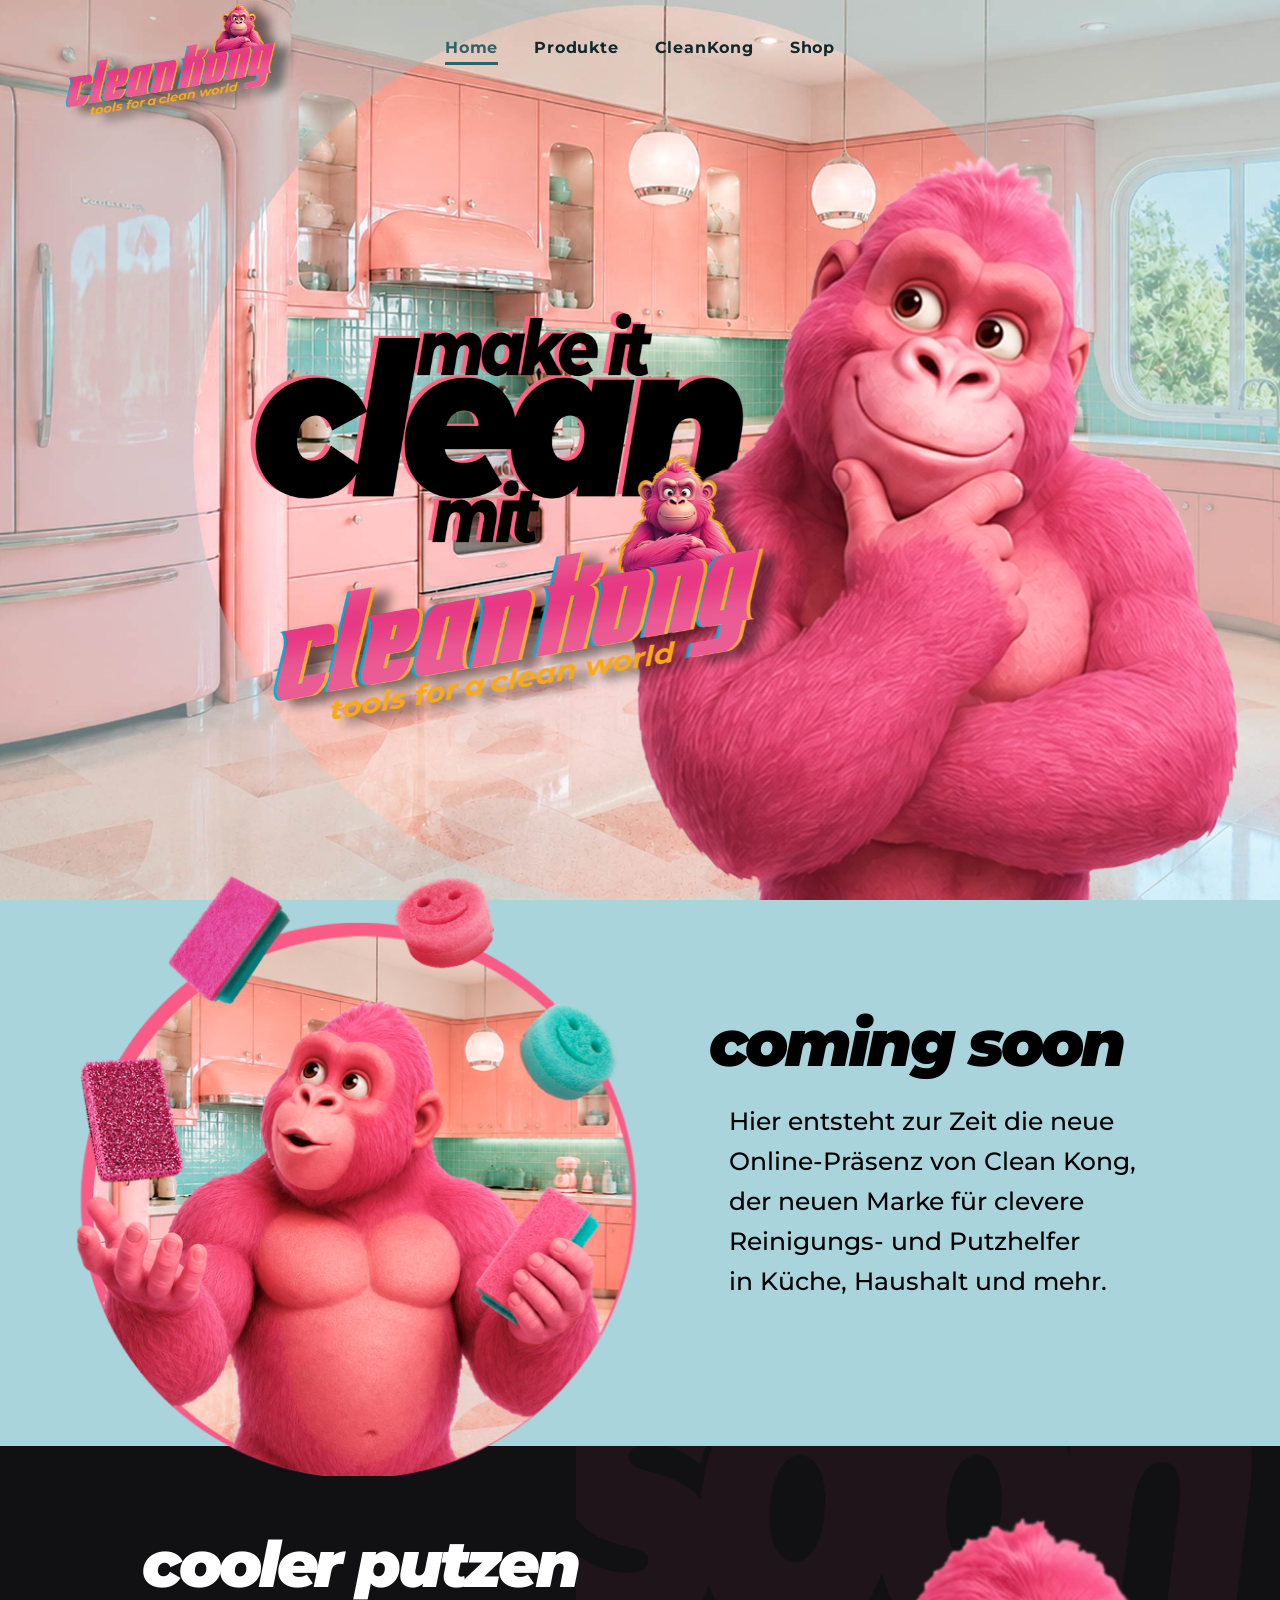
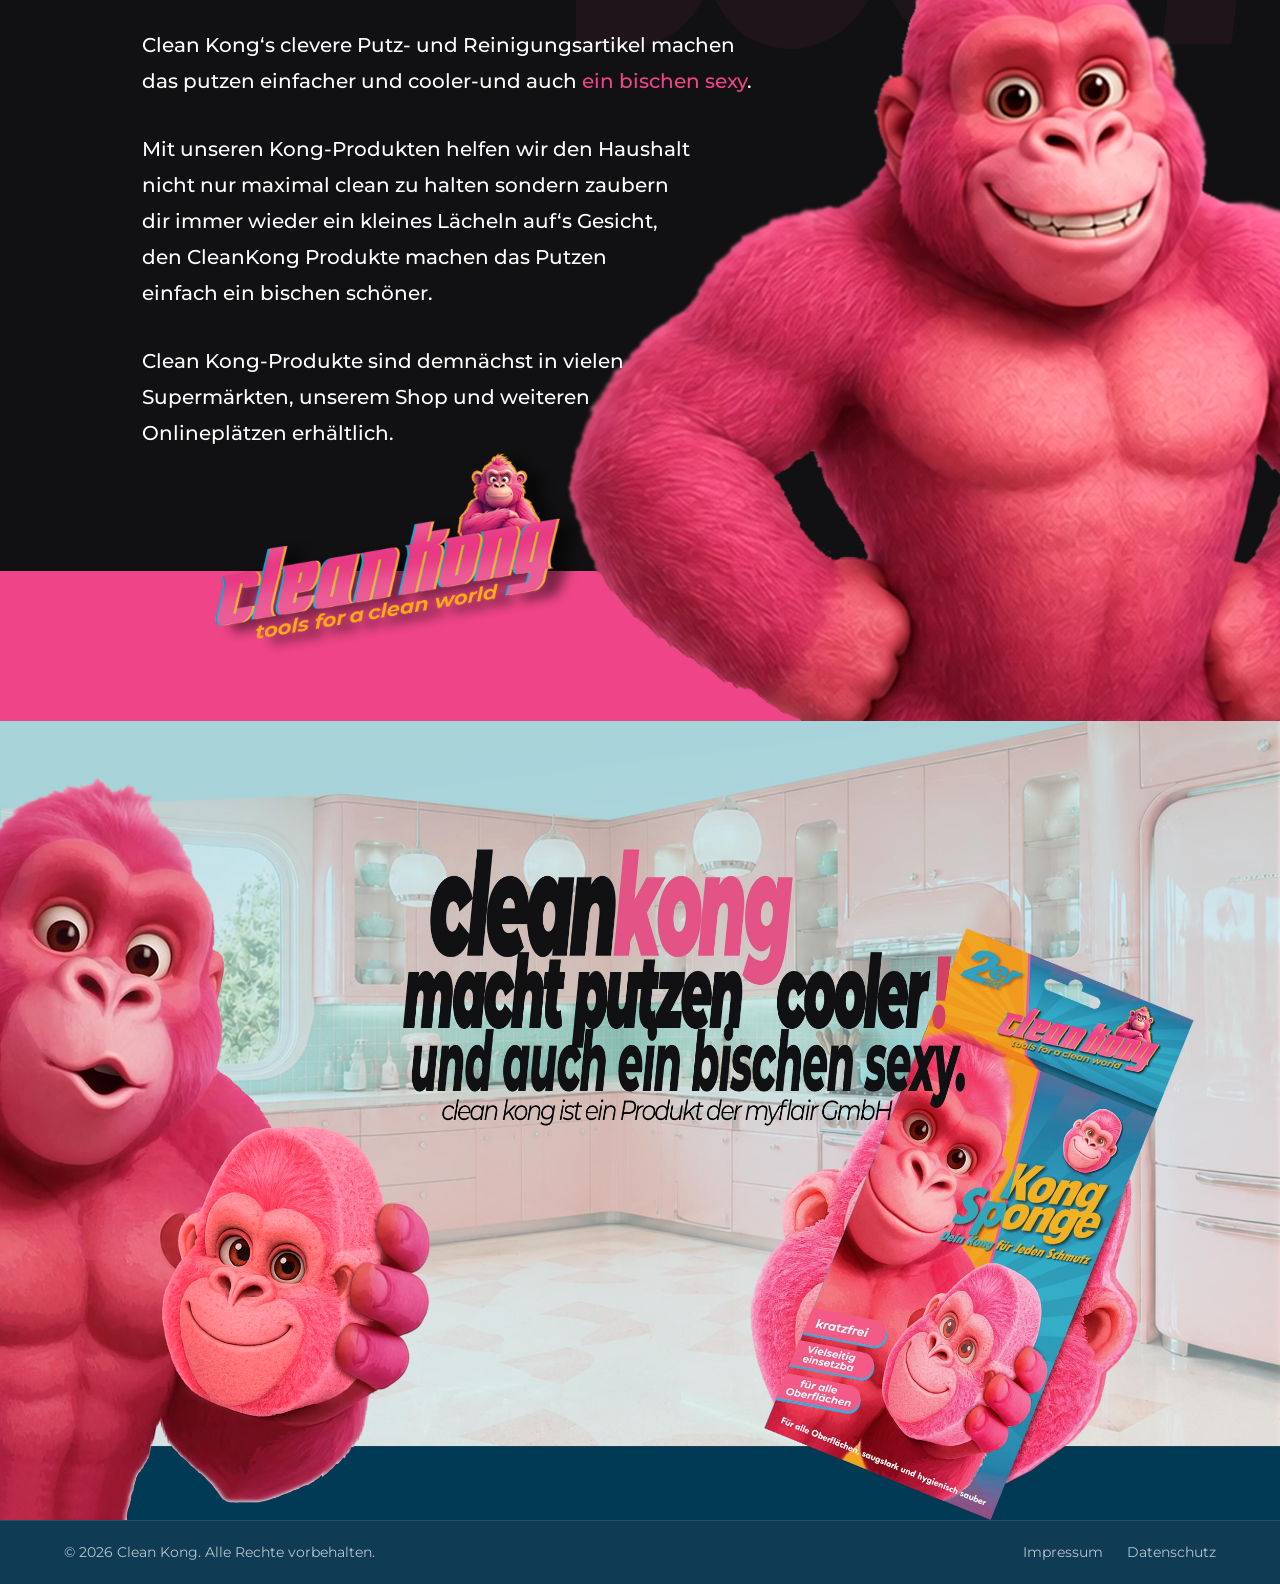
==== index.html @ 44c1ccc5 "feat: replace coming soon image with web-clean-kong-dkd.png and use desktop-only br tags in intro te" ====
<!DOCTYPE html>
<html lang="de">
<head>
  <meta charset="UTF-8">
  <meta name="viewport" content="width=device-width, initial-scale=1.0">
  <title>Clean Kong | Premium Putzbedarf</title>
  
  <!-- SEO Meta Tags -->
  <meta name="description" content="Clean Kong - Die premium Putzbedarfsmarke für dein Zuhause. Entdecke unsere hochwertigen, kraftvollen und nachhaltigen Reinigungsprodukte.">
  <meta name="keywords" content="Clean Kong, Putzbedarf, Reinigung, Putzmittel, Premium Reinigung, Nachhaltig putzen">
  
  <!-- Montserrat Font Import -->
  <link rel="preconnect" href="https://fonts.googleapis.com">
  <link rel="preconnect" href="https://fonts.gstatic.com" crossorigin>
  <link href="https://fonts.googleapis.com/css2?family=Montserrat:ital,wght@0,100..900;1,100..900&display=swap" rel="stylesheet">
  
  <!-- Custom Stylesheet -->
  <link rel="stylesheet" href="style.css">
</head>
<body>
  <!-- Header / Navigation -->
  <header class="main-header" id="main-header">
    <div class="header-container">
      <a href="#home" class="logo-link" id="logo-link" aria-label="Clean Kong Homepage">
        <img src="assets/kong-logo.png" alt="Clean Kong Logo" class="logo-img">
      </a>
      
      <!-- Mobile Navigation Toggle -->
      <button class="mobile-nav-toggle" id="mobile-nav-toggle" aria-controls="primary-navigation" aria-expanded="false" aria-label="Menü öffnen/schließen">
        <span class="hamburger-box">
          <span class="hamburger-inner"></span>
        </span>
      </button>

      <!-- Primary Navigation -->
      <nav class="primary-navigation" id="primary-navigation">
        <ul class="nav-list">
          <li><a href="#home" class="nav-link active" id="nav-home">Home</a></li>
          <li><a href="#produkte" class="nav-link" id="nav-produkte">Produkte</a></li>
          <li><a href="#cleankong" class="nav-link" id="nav-cleankong">CleanKong</a></li>
          <li><a href="#shop" class="nav-link" id="nav-shop">Shop</a></li>
        </ul>
      </nav>
      
      <!-- Spacer for centering on desktop -->
      <div class="header-spacer"></div>
    </div>
  </header>

  <!-- Main Content -->
  <main id="main-content">
    
    <!-- Hero Section -->
    <section id="home" class="hero-section">
      <!-- Foreground Image -->
      <img src="assets/web-clean-kong-oben.png" alt="Clean Kong Character" class="hero-foreground-img">
    </section>

    <!-- Intro / Products Section -->
    <section id="produkte" class="intro-section">
      <div class="container intro-container">
        <div class="intro-image-col">
          <img src="assets/web-clean-kong-dkd.png" alt="Clean Kong Product Preview" class="intro-img">
        </div>
        <div class="intro-text-col">
          <h2 class="intro-heading">coming soon</h2>
          <p class="intro-description">
            Hier entsteht zur Zeit die neue <br class="desktop-only">Online-Präsenz von Clean Kong, <br class="desktop-only">der neuen Marke für clevere <br class="desktop-only">Reinigungs- und Putzhelfer <br class="desktop-only">in Küche, Haushalt und mehr.
          </p>
        </div>
      </div>
    </section>

    <!-- Brand Wrapper Section -->
    <section id="cleankong" class="brand-wrapper">
      <div class="brand-info-block">
        <div class="container brand-container">
          <div class="brand-text-content">
            <h2 class="brand-heading">cooler putzen</h2>
            <p class="brand-description">
              Clean Kong‘s clevere Putz- und Reinigungsartikel machen <br class="desktop-only">das putzen einfacher und cooler-und auch <br class="mobile-only"><span class="highlight-pink">ein bischen sexy</span>.
            </p>
            <p class="brand-description">
              Mit unseren Kong-Produkten helfen wir den Haushalt <br class="desktop-only">nicht nur maximal clean zu halten sondern zaubern <br class="desktop-only">dir immer wieder ein kleines Lächeln auf‘s Gesicht, <br class="desktop-only">den CleanKong Produkte machen das Putzen <br class="desktop-only">einfach ein bischen schöner.
            </p>
            <p class="brand-description">
              Clean Kong-Produkte sind demnächst in vielen <br class="desktop-only">Supermärkten, unserem Shop und weiteren <br class="desktop-only">Onlineplätzen erhältlich.
            </p>
          </div>
        </div>
      </div>
      <div class="brand-stripe"></div>
    </section>

    <!-- Bottom Banner Section -->
    <section class="bottom-banner-section">
      <img src="assets/Bg-Unten.jpg" alt="Clean Kong Bottom Banner" class="banner-img">
    </section>

  </main>

  <!-- Footer -->
  <footer class="main-footer">
    <div class="container footer-container">
      <p class="copyright">&copy; 2026 Clean Kong. Alle Rechte vorbehalten.</p>
      <div class="footer-links">
        <a href="#impressum">Impressum</a>
        <a href="#datenschutz">Datenschutz</a>
      </div>
    </div>
  </footer>

  <!-- Custom Script -->
  <script src="main.js"></script>
</body>
</html>
---- style.css ----
/* ==========================================================================
   Clean Kong - Premium Design System & Stylesheet
   ========================================================================== */

/* Design Tokens & Variables */
:root {
  /* Colors */
  --bg-primary: #a9d4db;
  --text-primary: #12282c;
  --text-secondary: #3b575d;
  --white: #ffffff;
  --white-rgb: 255, 255, 255;
  --accent: #2e626a;            /* Clean ocean teal for dark elements/buttons */
  --accent-hover: #1e454b;
  --coral: #e07a5f;             /* Premium coral orange contrast CTA */
  --coral-hover: #cb654b;
  
  /* Glassmorphism styling */
  --glass-bg: rgba(255, 255, 255, 0.45);
  --glass-bg-hover: rgba(255, 255, 255, 0.6);
  --glass-border: rgba(255, 255, 255, 0.5);
  --glass-shadow: rgba(18, 40, 44, 0.06);
  --glass-shadow-hover: rgba(18, 40, 44, 0.12);
  
  /* Typography */
  --font-sans: 'Montserrat', -apple-system, BlinkMacSystemFont, 'Segoe UI', Roboto, sans-serif;
  
  /* Transitions */
  --transition-fast: 0.2s cubic-bezier(0.4, 0, 0.2, 1);
  --transition-normal: 0.4s cubic-bezier(0.25, 0.8, 0.25, 1);
  --transition-slow: 0.8s cubic-bezier(0.16, 1, 0.3, 1);
  
  /* Layout */
  --header-height: 96px;
  --header-height-scrolled: 72px;
}

/* Modern CSS Reset */
*, *::before, *::after {
  box-sizing: border-box;
  margin: 0;
  padding: 0;
}

html {
  scroll-behavior: smooth;
  scroll-padding-top: calc(var(--header-height-scrolled) + 20px);
}

body {
  font-family: var(--font-sans);
  background-color: var(--bg-primary);
  color: var(--text-primary);
  line-height: 1.6;
  overflow-x: hidden;
  -webkit-font-smoothing: antialiased;
}

/* Custom premium scrollbar */
::-webkit-scrollbar {
  width: 10px;
}
::-webkit-scrollbar-track {
  background: rgba(255, 255, 255, 0.2);
}
::-webkit-scrollbar-thumb {
  background: rgba(46, 98, 106, 0.4);
  border-radius: 10px;
  border: 2px solid var(--bg-primary);
}
::-webkit-scrollbar-thumb:hover {
  background: rgba(46, 98, 106, 0.6);
}

/* Containers */
.container {
  width: 100%;
  max-width: 1200px;
  margin: 0 auto;
  padding: 0 24px;
}

/* Helper classes for layout responsiveness */
.mobile-only {
  display: none !important;
}
.desktop-only {
  display: block;
}

/* Typography elements */
h1, h2, h3, h4 {
  font-weight: 700;
  line-height: 1.2;
}

/* Header & Glassmorphic Navigation */
.main-header {
  position: fixed;
  top: 0;
  left: 0;
  width: 100%;
  z-index: 1000;
  height: var(--header-height);
  display: flex;
  align-items: center;
  background-color: transparent;
  backdrop-filter: none;
  -webkit-backdrop-filter: none;
  border-bottom: 1px solid transparent;
  box-shadow: none;
  transition: height var(--transition-normal), background-color var(--transition-normal), backdrop-filter var(--transition-normal), border-bottom var(--transition-normal), box-shadow var(--transition-normal);
}

.main-header.scrolled {
  height: var(--header-height-scrolled);
  background-color: rgba(255, 255, 255, 0.35);
  backdrop-filter: blur(15px);
  -webkit-backdrop-filter: blur(15px);
  border-bottom: 1px solid var(--glass-border);
  box-shadow: 0 8px 32px var(--glass-shadow);
}

.header-container {
  display: flex;
  align-items: center;
  justify-content: space-between;
  width: 100%;
  max-width: 1200px;
  margin: 0 auto;
  padding: 0 24px;
}

.header-spacer {
  display: none;
}

/* Logo styling */
.logo-link {
  display: flex;
  align-items: center;
  text-decoration: none;
}

.logo-img {
  height: 130px; /* Large grand logo */
  width: auto;
  object-fit: contain;
  transform: translateY(18px); /* Hangs down past the transparent header boundary */
  transition: height var(--transition-normal), transform var(--transition-normal);
}

.main-header.scrolled .logo-img {
  height: 44px; /* Shrunk height */
  transform: translateY(0); /* Return to centered position */
}

/* Navigation List */
.primary-navigation {
  display: flex;
  align-items: center;
}

.nav-list {
  display: flex;
  list-style: none;
  gap: 36px;
}

.nav-link {
  font-size: 1rem;
  font-weight: 700; /* Montserrat Bold as requested */
  color: var(--text-primary);
  text-decoration: none;
  text-transform: capitalize;
  position: relative;
  padding: 8px 0;
  letter-spacing: 0.05em;
  transition: color var(--transition-fast);
}

.nav-link:hover {
  color: var(--accent);
}

/* Premium micro-animation: Hover underline expanding from center */
.nav-link::after {
  content: '';
  position: absolute;
  bottom: 0;
  left: 50%;
  width: 0;
  height: 3px;
  background-color: var(--accent);
  transition: width var(--transition-normal), left var(--transition-normal);
}

.nav-link:hover::after,
.nav-link.active::after {
  width: 100%;
  left: 0;
}

.nav-link.active {
  color: var(--accent);
}

/* Buttons styling */
.btn {
  display: inline-flex;
  align-items: center;
  justify-content: center;
  padding: 14px 28px;
  border-radius: 50px;
  font-family: var(--font-sans);
  font-weight: 700;
  text-decoration: none;
  cursor: pointer;
  transition: all var(--transition-fast);
  font-size: 0.95rem;
  letter-spacing: 0.02em;
}

.btn-primary {
  background-color: var(--coral);
  color: var(--white);
  border: none;
  box-shadow: 0 4px 14px rgba(224, 122, 95, 0.3);
}

.btn-primary:hover {
  background-color: var(--coral-hover);
  transform: translateY(-2px);
  box-shadow: 0 6px 20px rgba(224, 122, 95, 0.4);
}

.btn-primary:active {
  transform: translateY(0);
}

.btn-outline {
  background-color: transparent;
  color: var(--text-primary);
  border: 2px solid var(--text-primary);
}

.btn-outline:hover {
  background-color: var(--text-primary);
  color: var(--bg-primary);
  transform: translateY(-2px);
}

.btn-outline:active {
  transform: translateY(0);
}

/* Hero Section */
.hero-section {
  position: relative;
  width: 100%;
  height: 100vh;
  padding-top: var(--header-height);
  background: url('assets/HEro-BG.jpg') no-repeat center center / cover;
  overflow: hidden;
  display: flex;
  align-items: flex-start;
  justify-content: center;
}

.hero-container {
  position: relative;
  z-index: 10;
  text-align: center;
  margin-top: 48px;
}

.hero-content {
  max-width: 680px;
  margin: 0 auto;
  background: rgba(255, 255, 255, 0.25);
  backdrop-filter: blur(15px);
  -webkit-backdrop-filter: blur(15px);
  border: 1px solid rgba(255, 255, 255, 0.35);
  border-radius: 24px;
  padding: 36px 40px;
  box-shadow: 0 15px 35px rgba(18, 40, 44, 0.04);
  animation: fadeInUpContent 1s cubic-bezier(0.16, 1, 0.3, 1);
}

.hero-title {
  font-size: 3.5rem;
  letter-spacing: -0.02em;
  color: var(--text-primary);
  margin-bottom: 16px;
  text-shadow: 0 4px 10px rgba(18, 40, 44, 0.03);
}

.hero-subtitle {
  font-size: 1.25rem;
  font-weight: 500;
  color: var(--text-secondary);
  margin-bottom: 32px;
  letter-spacing: -0.01em;
}

.hero-actions {
  display: flex;
  justify-content: center;
  gap: 16px;
}

.hero-foreground-img {
  position: absolute;
  bottom: 0;
  left: 59%;
  transform: translateX(-50%);
  height: auto;
  max-height: 83vh;
  width: auto;
  max-width: 100%;
  object-fit: contain;
  object-position: bottom;
  z-index: 3;
  pointer-events: none;
  display: block;
  animation: fadeInUpCharacter 1.2s cubic-bezier(0.16, 1, 0.3, 1) forwards, floatHeroCharacter 7s infinite ease-in-out 1.2s;
}

@keyframes fadeInUpContent {
  from {
    opacity: 0;
    transform: translateY(20px);
  }
  to {
    opacity: 1;
    transform: translateY(0);
  }
}

@keyframes fadeInUpCharacter {
  from {
    opacity: 0;
    transform: translate(-50%, 30px);
  }
  to {
    opacity: 1;
    transform: translate(-50%, 0);
  }
}

@keyframes floatProductIntro {
  0% {
    transform: translateY(0) rotate(0deg);
  }
  50% {
    transform: translateY(-24px) rotate(2deg);
  }
  100% {
    transform: translateY(0) rotate(0deg);
  }
}

@keyframes floatBrandBg {
  0% {
    transform: translateX(0);
  }
  50% {
    transform: translateX(25px);
  }
  100% {
    transform: translateX(0);
  }
}

@keyframes floatHeroCharacter {
  0% {
    transform: translate(-50%, 0) translateX(0);
  }
  50% {
    transform: translate(-50%, 0) translateX(15px);
  }
  100% {
    transform: translate(-50%, 0) translateX(0);
  }
}

/* Sections General Styling */
.content-section {
  padding: 100px 0;
  position: relative;
  background-color: rgba(255, 255, 255, 0.2);
  border-top: 1px solid rgba(255, 255, 255, 0.3);
}

.section-title {
  font-size: 2.5rem;
  text-align: center;
  margin-bottom: 60px;
  color: var(--text-primary);
}

/* Intro Section (Coming Soon) */
.intro-section {
  padding: 0 0 40px 0;
  background-color: var(--bg-primary);
  color: #000000;
  position: relative;
  z-index: 10;
}

.intro-section .container {
  max-width: 1400px; /* Wider content width for this section */
}

.intro-container {
  display: grid;
  grid-template-columns: 1.1fr 0.9fr;
  gap: 60px;
  align-items: center;
}

.intro-image-col {
  display: flex;
  justify-content: center;
}

.intro-img {
  max-width: 100%;
  max-height: 600px; /* Allow image to grow larger */
  height: auto;
  margin-top: -24px; /* overlap into hero section */
  margin-bottom: -70px; /* overlap into brand section below */
  position: relative;
  z-index: 12;
  animation: floatProductIntro 7s infinite ease-in-out;
}

.intro-text-col {
  display: flex;
  flex-direction: column;
  align-items: flex-start;
  position: relative;
  z-index: 15 !important;
}

.intro-heading {
  font-size: 4rem;
  font-weight: 900;
  font-style: italic;
  color: #000000;
  letter-spacing: -0.05em;
  margin-bottom: 20px;
  margin-left: -20px; /* Offset slightly left of the description copy */
}

.intro-description {
  font-weight: 500; /* Montserrat Medium */
  font-size: 25px;
  line-height: 1.6;
  color: #000000;
}

/* Brand Section & Wrapper */
.brand-wrapper {
  position: relative;
  width: 100%;
  overflow: hidden;
}

.brand-wrapper::before {
  content: "";
  position: absolute;
  top: 0;
  right: 0;
  width: 55vw;
  height: 100%;
  background: url('assets/Soon.png') no-repeat right top / contain;
  pointer-events: none;
  z-index: 2;
}

.brand-wrapper::after {
  content: "";
  position: absolute;
  bottom: 0;
  right: -20px;
  width: calc(100% + 20px);
  height: 92%;
  background: url('assets/web-clean-kong-section-bg.png') no-repeat right bottom / contain;
  pointer-events: none;
  z-index: 2;
  animation: floatBrandBg 8s infinite ease-in-out;
}

.brand-info-block {
  padding: 80px 0 120px 0;
  background-color: #111113;
  color: #ffffff;
  position: relative;
  z-index: auto;
}

.brand-container {
  display: flex;
  justify-content: flex-start;
  padding-left: 8%;
  position: relative;
  z-index: 3 !important;
}

.brand-text-content {
  max-width: 900px;
  text-align: left;
}

.brand-heading {
  font-size: 4rem;
  font-weight: 900;
  font-style: italic;
  color: #ffffff;
  letter-spacing: -0.05em;
  margin-bottom: 24px;
}

.highlight-pink {
  color: #ef4488;
}

.brand-description {
  font-weight: 500; /* Montserrat Medium */
  font-size: 20px;
  line-height: 1.8;
  color: #ffffff;
  margin-bottom: 32px;
}

.brand-description:last-child {
  margin-bottom: 0;
}

.brand-stripe {
  width: 100%;
  height: 150px;
  background-color: #ef4488;
  position: relative;
  z-index: 1;
}

/* Bottom Banner Section */
.bottom-banner-section {
  position: relative;
  width: 100%;
  height: auto;
  overflow: hidden;
  display: block;
}

.bottom-banner-section::after {
  content: "";
  position: absolute;
  bottom: 0;
  left: 0;
  width: 100%;
  height: 93%;
  background: url('assets/fixed.png') no-repeat left bottom / contain;
  pointer-events: none;
  z-index: 2;
}

.banner-img {
  width: 100%;
  height: auto;
  display: block;
}

/* Shop Section & Glass Card */
.shop-section {
  background-color: transparent;
}

.shop-container {
  display: flex;
  justify-content: center;
}

.glass-card {
  background-color: var(--glass-bg);
  border: 1px solid var(--glass-border);
  border-radius: 32px;
  padding: 60px 40px;
  text-align: center;
  box-shadow: 0 20px 50px var(--glass-shadow);
  max-width: 700px;
  width: 100%;
}

.glass-card p {
  font-size: 1.1rem;
  margin-bottom: 30px;
  color: var(--text-secondary);
}

/* Footer Section */
.main-footer {
  background-color: #0f3b55;
  padding: 20px 0;
  color: rgba(255, 255, 255, 0.7);
  border-top: 1px solid rgba(255, 255, 255, 0.1);
}

.footer-container {
  display: flex;
  justify-content: space-between;
  align-items: center;
  flex-direction: row;
  width: 100%;
}

.footer-links {
  display: flex;
  gap: 24px;
}

.footer-links a {
  color: rgba(255, 255, 255, 0.7);
  text-decoration: none;
  font-size: 0.9rem;
  transition: color var(--transition-fast);
}

.footer-links a:hover {
  color: #ffffff;
}

.copyright {
  font-size: 0.9rem;
  color: rgba(255, 255, 255, 0.7);
}

/* Hamburger Icon Animation */
.mobile-nav-toggle {
  display: none;
  background: transparent;
  border: none;
  cursor: pointer;
  padding: 10px;
  z-index: 1100;
}

.hamburger-box {
  width: 24px;
  height: 18px;
  display: inline-block;
  position: relative;
}

.hamburger-inner,
.hamburger-inner::before,
.hamburger-inner::after {
  width: 24px;
  height: 3px;
  background-color: var(--text-primary);
  border-radius: 3px;
  position: absolute;
  transition-property: transform;
  transition-duration: var(--transition-fast);
  transition-timing-function: ease;
}

.hamburger-inner {
  display: block;
  top: 50%;
  margin-top: -1.5px;
}

.hamburger-inner::before,
.hamburger-inner::after {
  content: "";
  display: block;
}

.hamburger-inner::before {
  top: -8px;
}

.hamburger-inner::after {
  bottom: -8px;
}

/* Mobile Hamburger Menu Active States */
.mobile-nav-toggle[aria-expanded="true"] .hamburger-inner {
  transform: rotate(45deg);
}

.mobile-nav-toggle[aria-expanded="true"] .hamburger-inner::before {
  top: 0;
  opacity: 0;
}

.mobile-nav-toggle[aria-expanded="true"] .hamburger-inner::after {
  bottom: 0;
  transform: rotate(-90deg);
}

/* Responsive Media Queries */
@media (max-width: 768px) {
  .logo-img {
    height: 60px; /* smaller default for mobile */
    transform: translateY(6px); /* adjusted hanging offset */
  }

  .main-header.scrolled .logo-img {
    height: 40px; /* smaller scrolled size for mobile */
    transform: translateY(0);
  }

  .hero-foreground-img {
    width: 110vw;
    max-width: none;
    height: auto;
    left: 75%;
  }

  .mobile-only {
    display: block !important;
  }

  .desktop-only {
    display: none !important;
  }

  .hero-section {
    height: 70vh;
    padding-top: var(--header-height);
  }
  
  .hero-container {
    margin-top: 24px;
  }
  
  .hero-content {
    max-width: 90%;
    padding: 24px 20px;
    border-radius: 20px;
    background: rgba(255, 255, 255, 0.55);
    backdrop-filter: blur(12px);
    -webkit-backdrop-filter: blur(12px);
    border: 1px solid rgba(255, 255, 255, 0.6);
  }

  .hero-title {
    font-size: 2.2rem;
    margin-bottom: 12px;
  }
  
  .hero-subtitle {
    font-size: 1.05rem;
    margin-bottom: 20px;
  }
  
  .hero-actions {
    flex-direction: column;
    gap: 10px;
  }
  
  .btn {
    width: 100%;
    padding: 12px 20px;
  }
  
  /* Hamburger Menu Show */
  .mobile-nav-toggle {
    display: block;
  }
  
  .primary-navigation {
    position: fixed;
    top: 0;
    right: -100%;
    width: 80%;
    max-width: 320px;
    height: 100vh;
    background-color: rgba(255, 255, 255, 0.9);
    backdrop-filter: blur(25px);
    -webkit-backdrop-filter: blur(25px);
    box-shadow: -10px 0 30px rgba(0, 0, 0, 0.05);
    z-index: 1050;
    transition: right var(--transition-normal);
    align-items: flex-start;
    padding: 120px 40px 40px;
  }
  
  .primary-navigation.open {
    right: 0;
  }
  
  .nav-list {
    flex-direction: column;
    width: 100%;
    gap: 28px;
  }
  
  .nav-link {
    font-size: 1.2rem;
    display: block;
    width: 100%;
  }

  /* Intro Section Mobile */
  .intro-section {
    padding: 60px 0;
  }

  .intro-container {
    grid-template-columns: 1fr;
    gap: 60px;
    text-align: center;
  }
  
  .intro-text-col {
    align-items: center;
  }

  .intro-heading {
    font-size: 2rem;
    font-weight: 900;
    font-style: italic;
    letter-spacing: -0.04em;
    margin-bottom: 16px;
    margin-left: 0; /* Keep centered on mobile */
  }
  
  .intro-description {
    font-size: 20px;
    line-height: 1.5;
  }
  
  .intro-img {
    max-height: 350px;
    margin-top: 0; /* Remove top overlap on mobile */
    margin-bottom: 0; /* Reset bottom overlap on mobile */
  }

  .brand-heading {
    font-size: 2.2rem;
    font-weight: 900;
    font-style: italic;
    letter-spacing: -0.04em;
    margin-bottom: 16px;
  }

  .brand-description {
    font-size: 16px;
    line-height: 1.6;
  }

  .footer-container {
    flex-direction: column;
    text-align: center;
    gap: 12px;
  }

  .brand-info-block {
    padding: 60px 24px 160px 24px;
  }

  .brand-container {
    justify-content: center;
    padding-left: 0;
  }

  .brand-text-content {
    text-align: center;
  }

  .brand-wrapper::before {
    display: none;
  }
}

/* Desktop Centering Grid layout */
@media (min-width: 769px) {
  .header-container {
    display: grid;
    grid-template-columns: 200px 1fr 200px;
    align-items: center;
  }
  .logo-link {
    grid-column: 1;
    justify-self: start;
  }
  .primary-navigation {
    grid-column: 2;
    justify-self: center;
  }
  .header-spacer {
    display: block;
    grid-column: 3;
    width: 100%;
  }
}
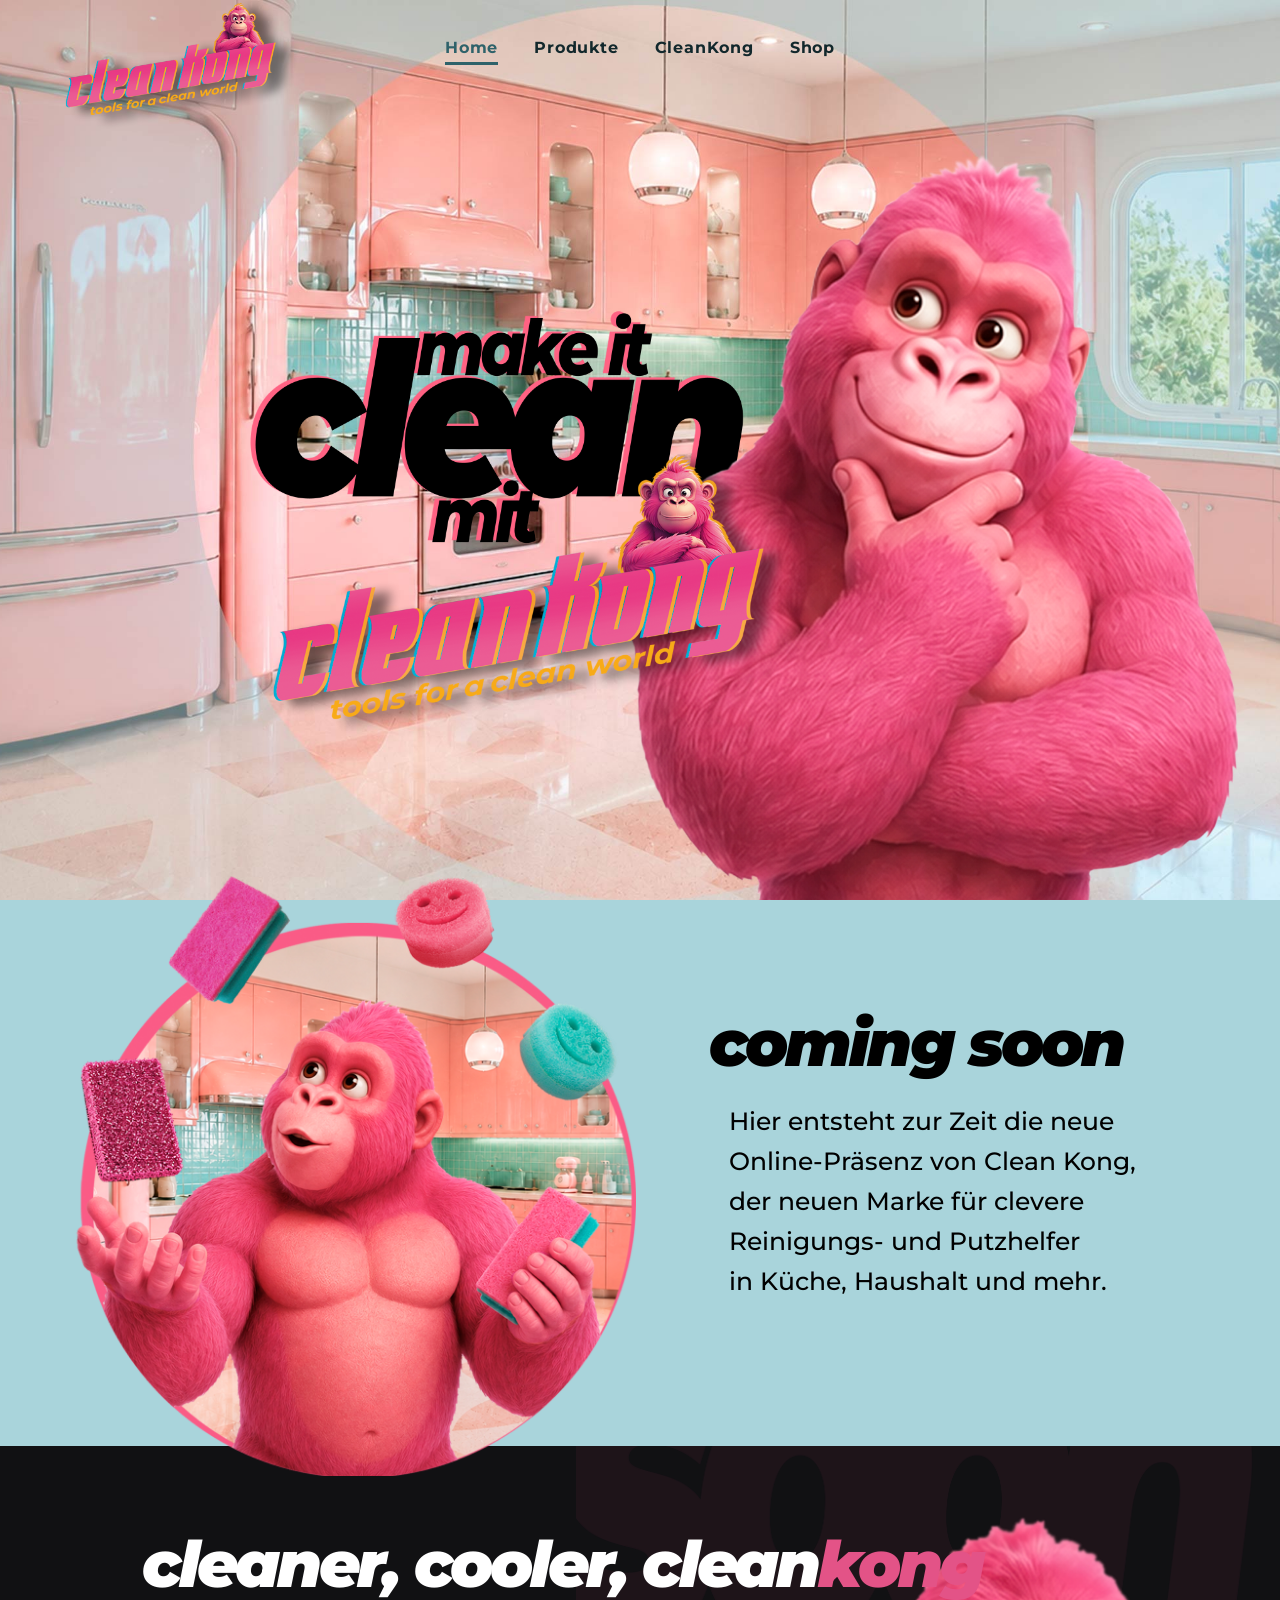
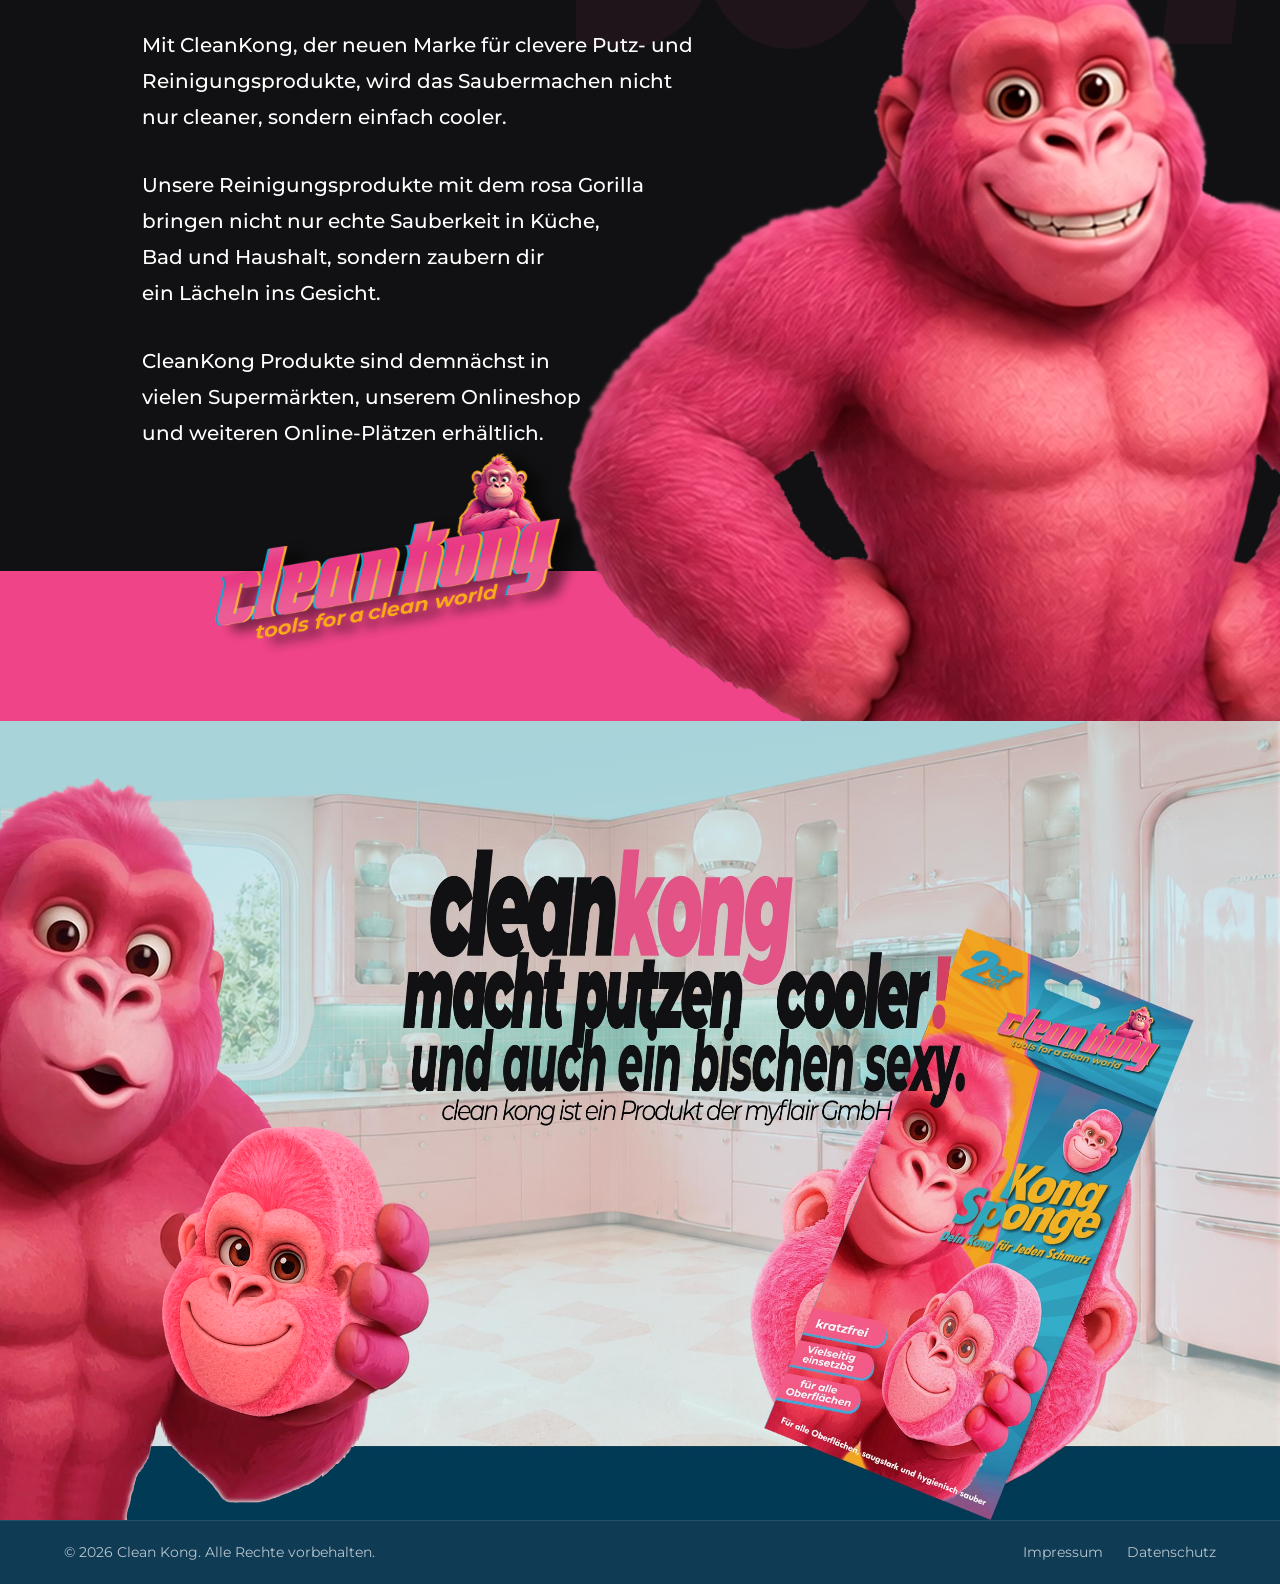
==== commit d78e7294: "Update mobile hero and banner images, update brand text and styling" ====
--- a/index.html
+++ b/index.html
@@ -52,8 +52,10 @@
     
     <!-- Hero Section -->
     <section id="home" class="hero-section">
-      <!-- Foreground Image -->
-      <img src="assets/web-clean-kong-oben.png" alt="Clean Kong Character" class="hero-foreground-img">
+      <!-- Foreground Image Desktop -->
+      <img src="assets/web-clean-kong-oben.png" alt="Clean Kong Character" class="hero-foreground-img desktop-only">
+      <!-- Mobile Hero Image (Text included in visual) -->
+      <img src="assets/web-clean-kong-mobil-start.jpg" alt="Clean Kong Start" class="hero-mobile-img mobile-only">
     </section>
 
     <!-- Intro / Products Section -->
@@ -76,15 +78,15 @@
       <div class="brand-info-block">
         <div class="container brand-container">
           <div class="brand-text-content">
-            <h2 class="brand-heading">cooler putzen</h2>
+            <h2 class="brand-heading">cleaner, cooler, clean<span class="highlight-pink">kong</span></h2>
             <p class="brand-description">
-              Clean Kong‘s clevere Putz- und Reinigungsartikel machen <br class="desktop-only">das putzen einfacher und cooler-und auch <br class="mobile-only"><span class="highlight-pink">ein bischen sexy</span>.
+              Mit CleanKong, der neuen Marke für clevere Putz- und <br class="desktop-only">Reinigungsprodukte, wird das Saubermachen nicht <br class="desktop-only">nur cleaner, sondern einfach cooler.
             </p>
             <p class="brand-description">
-              Mit unseren Kong-Produkten helfen wir den Haushalt <br class="desktop-only">nicht nur maximal clean zu halten sondern zaubern <br class="desktop-only">dir immer wieder ein kleines Lächeln auf‘s Gesicht, <br class="desktop-only">den CleanKong Produkte machen das Putzen <br class="desktop-only">einfach ein bischen schöner.
+              Unsere Reinigungsprodukte mit dem rosa Gorilla <br class="desktop-only">bringen nicht nur echte Sauberkeit in Küche, <br class="desktop-only">Bad und Haushalt, sondern zaubern dir <br class="desktop-only">ein Lächeln ins Gesicht.
             </p>
             <p class="brand-description">
-              Clean Kong-Produkte sind demnächst in vielen <br class="desktop-only">Supermärkten, unserem Shop und weiteren <br class="desktop-only">Onlineplätzen erhältlich.
+              CleanKong Produkte sind demnächst in <br class="desktop-only">vielen Supermärkten, unserem Onlineshop <br class="desktop-only">und weiteren Online-Plätzen erhältlich.
             </p>
           </div>
         </div>
@@ -94,7 +96,8 @@
 
     <!-- Bottom Banner Section -->
     <section class="bottom-banner-section">
-      <img src="assets/Bg-Unten.jpg" alt="Clean Kong Bottom Banner" class="banner-img">
+      <img src="assets/Bg-Unten.jpg" alt="Clean Kong Bottom Banner" class="banner-img desktop-only">
+      <img src="assets/web-clean-kong-mobil-ende.jpg" alt="Clean Kong Abschluss" class="banner-mobile-img mobile-only">
     </section>
 
   </main>
--- a/style.css
+++ b/style.css
@@ -523,7 +523,7 @@
 }
 
 .highlight-pink {
-  color: #ef4488;
+  color: #e35387;
 }
 
 .brand-description {
@@ -567,7 +567,8 @@
   z-index: 2;
 }
 
-.banner-img {
+.banner-img,
+.banner-mobile-img {
   width: 100%;
   height: auto;
   display: block;
@@ -714,13 +715,6 @@
     transform: translateY(0);
   }
 
-  .hero-foreground-img {
-    width: 110vw;
-    max-width: none;
-    height: auto;
-    left: 75%;
-  }
-
   .mobile-only {
     display: block !important;
   }
@@ -730,8 +724,18 @@
   }
 
   .hero-section {
-    height: 70vh;
-    padding-top: var(--header-height);
+    height: auto;
+    min-height: auto;
+    padding-top: 0;
+    background: none;
+    display: block;
+    overflow: hidden;
+  }
+
+  .hero-mobile-img {
+    width: 100%;
+    height: auto;
+    display: block !important;
   }
   
   .hero-container {
@@ -861,7 +865,7 @@
   }
 
   .brand-info-block {
-    padding: 60px 24px 160px 24px;
+    padding: 60px 24px 60px 24px;
   }
 
   .brand-container {
@@ -873,8 +877,19 @@
     text-align: center;
   }
 
-  .brand-wrapper::before {
-    display: none;
+  .brand-wrapper::before,
+  .brand-wrapper::after {
+    display: none !important;
+  }
+
+  .bottom-banner-section::after {
+    display: none !important;
+  }
+
+  .banner-mobile-img {
+    width: 100%;
+    height: auto;
+    display: block !important;
   }
 }
 
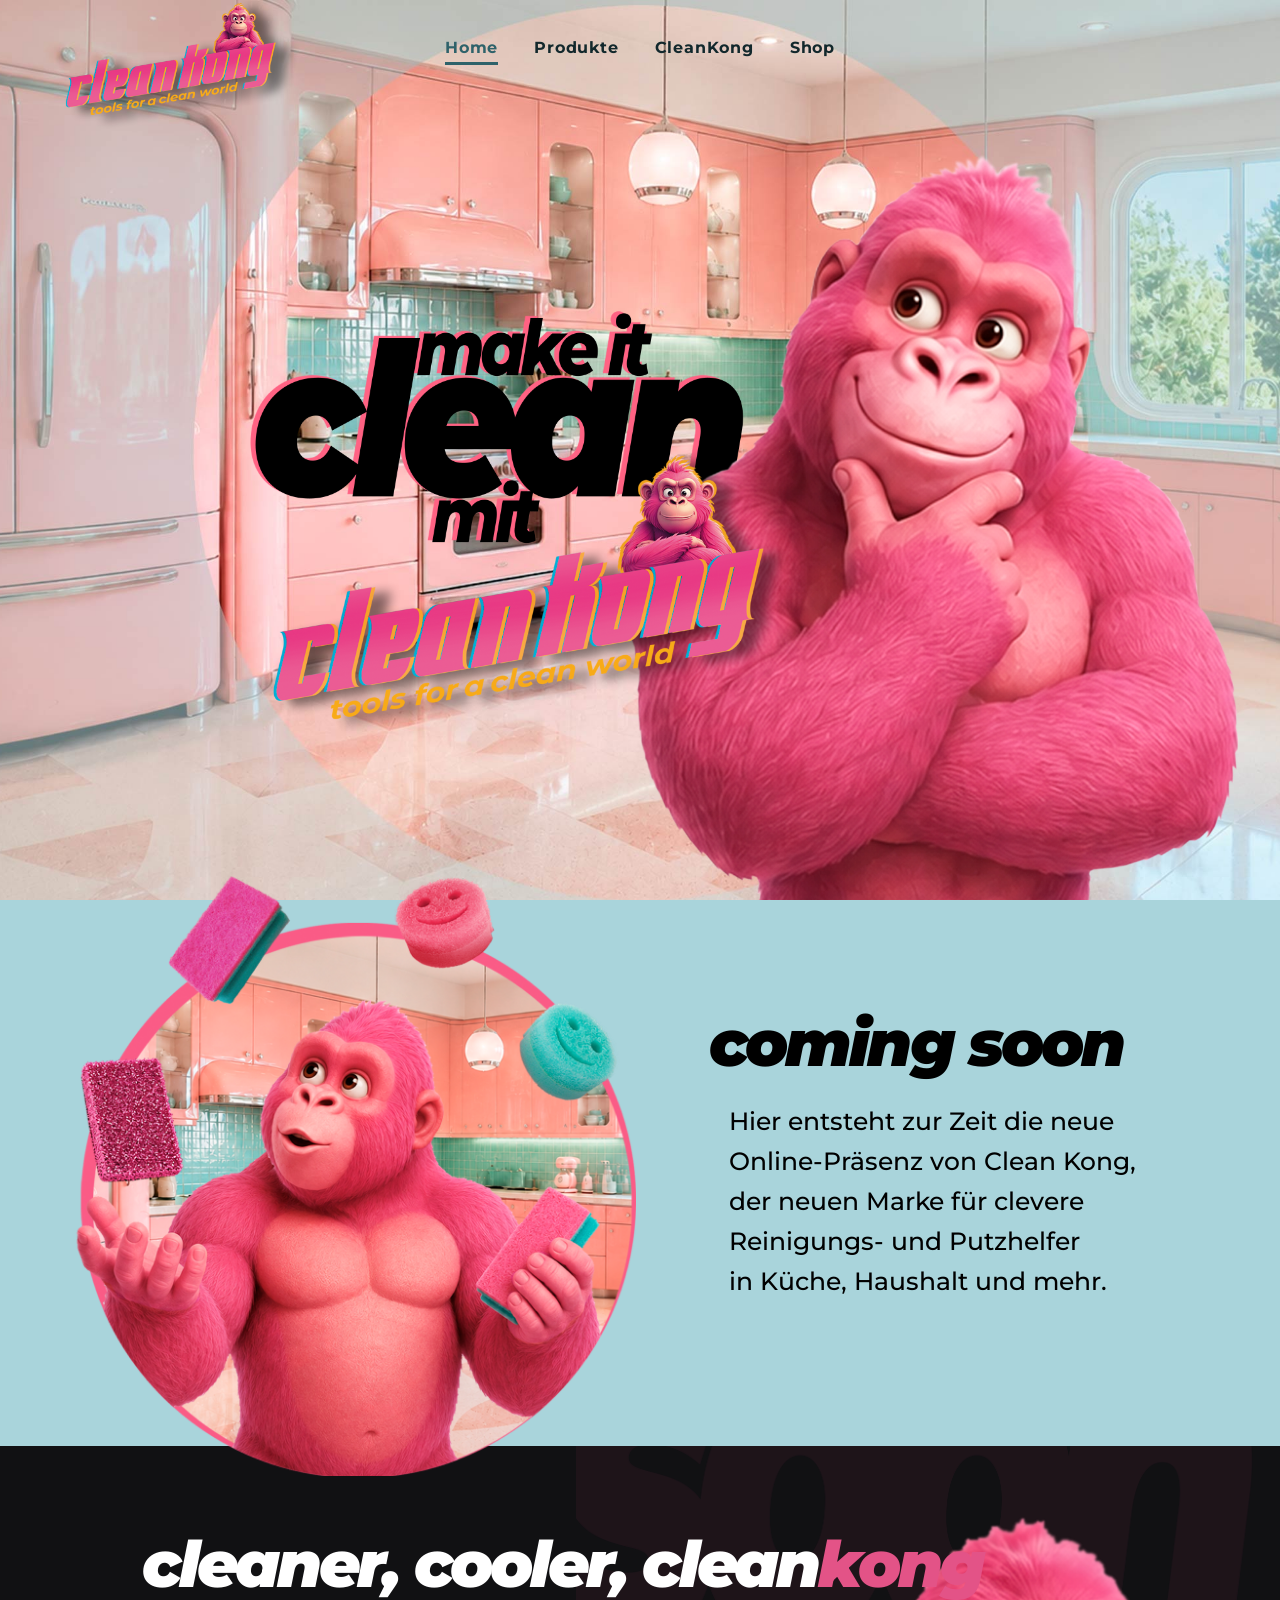
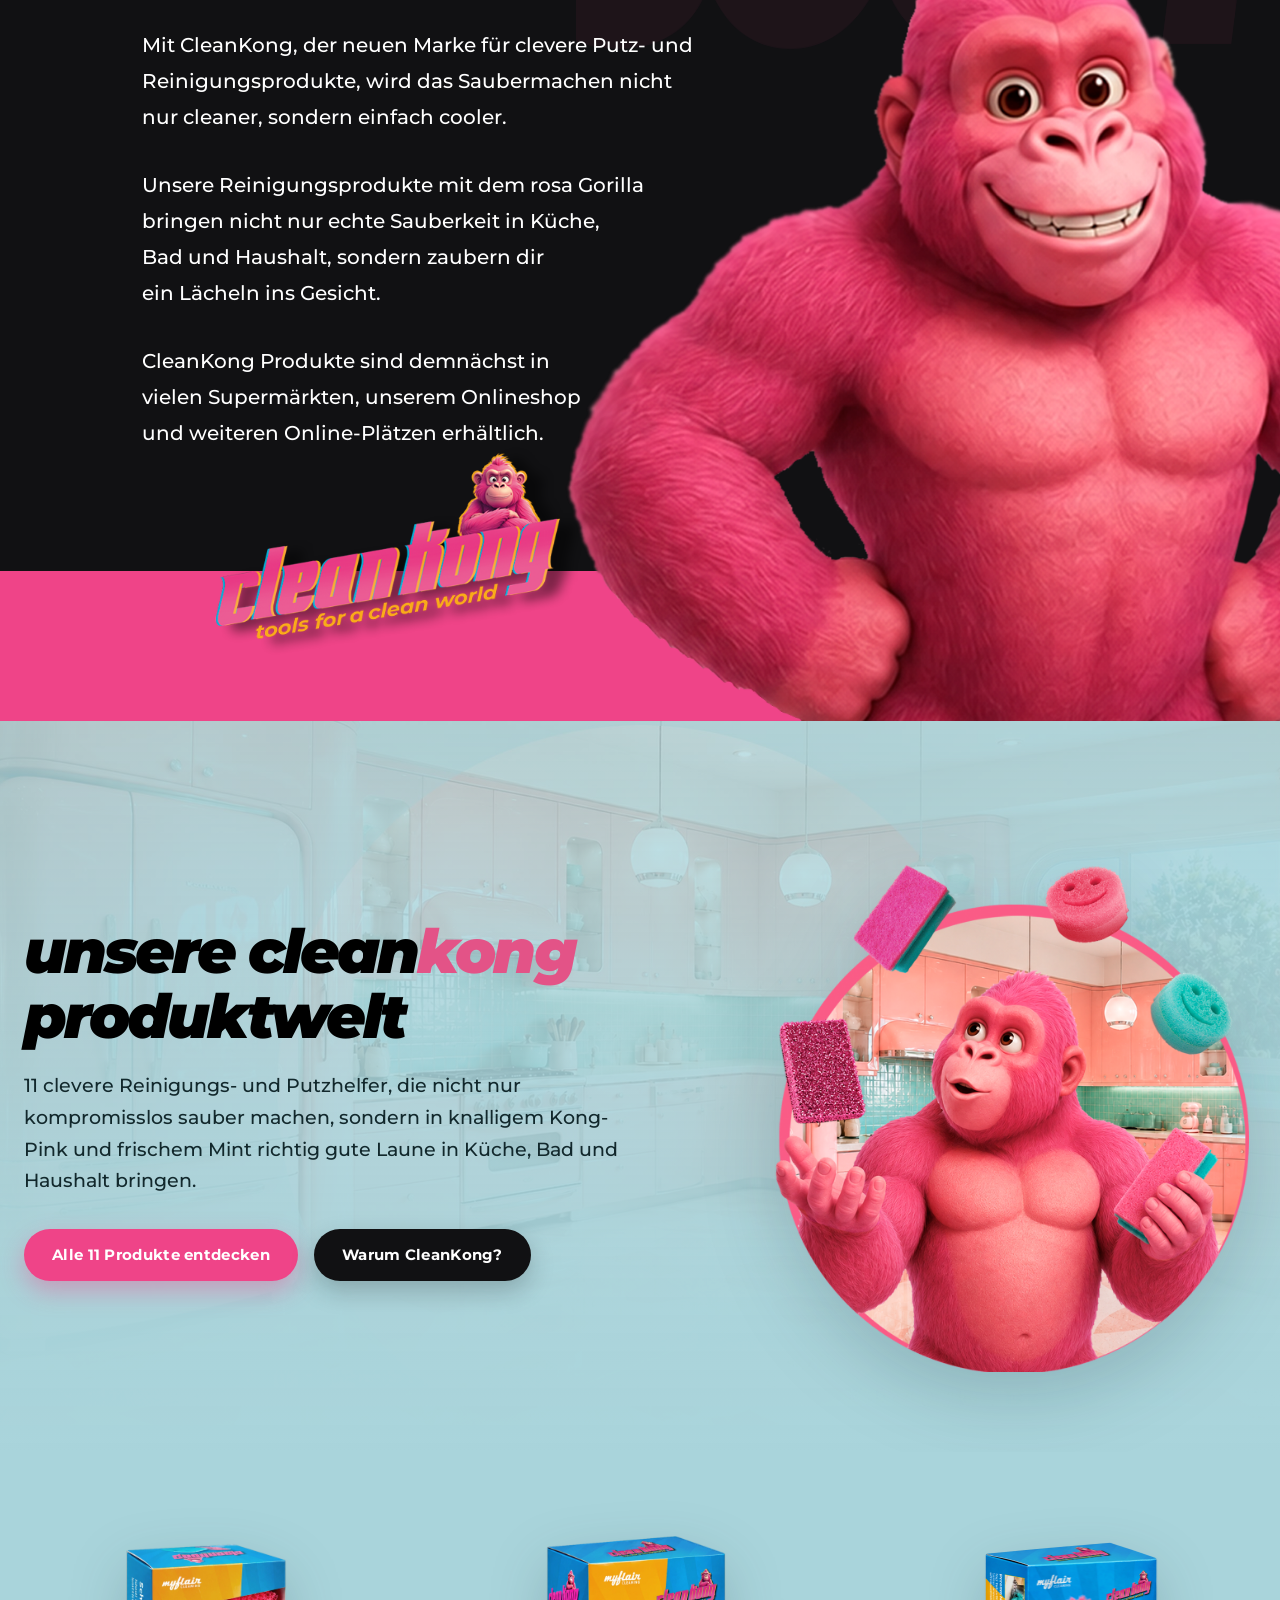
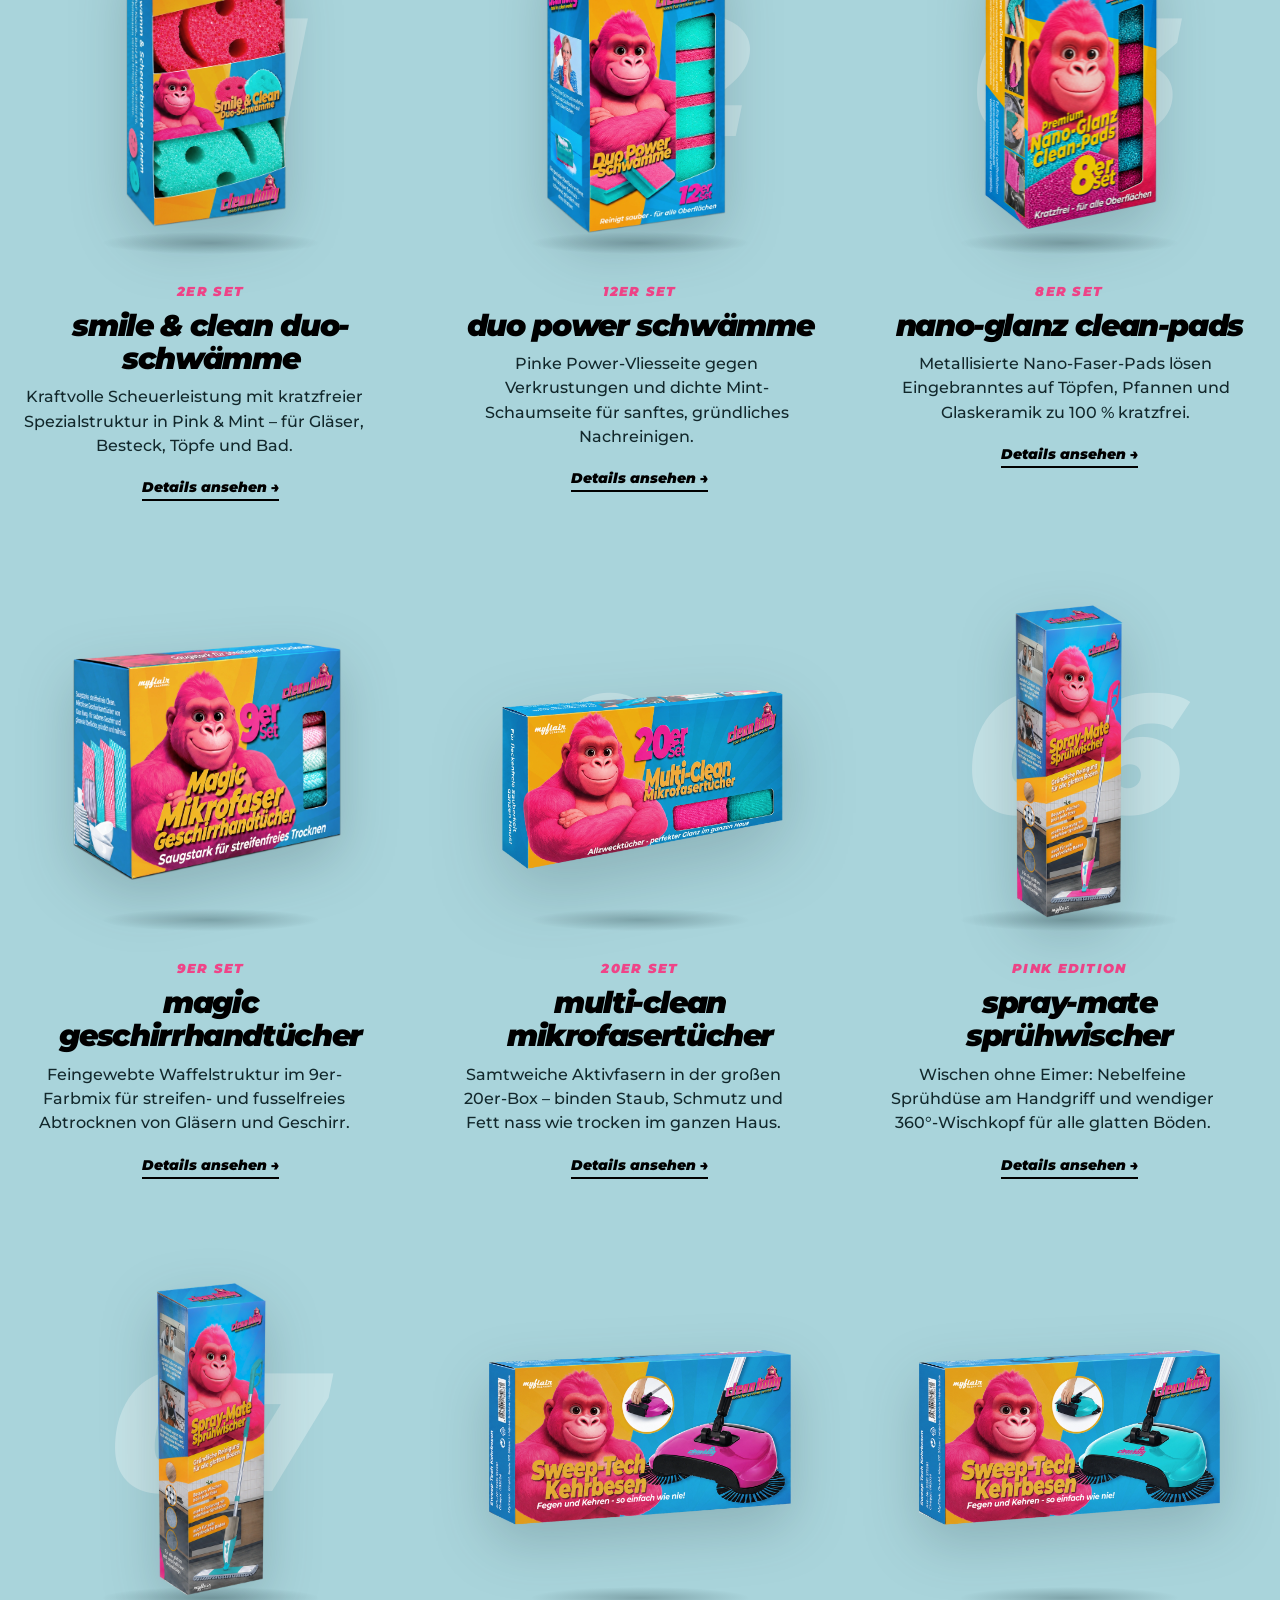
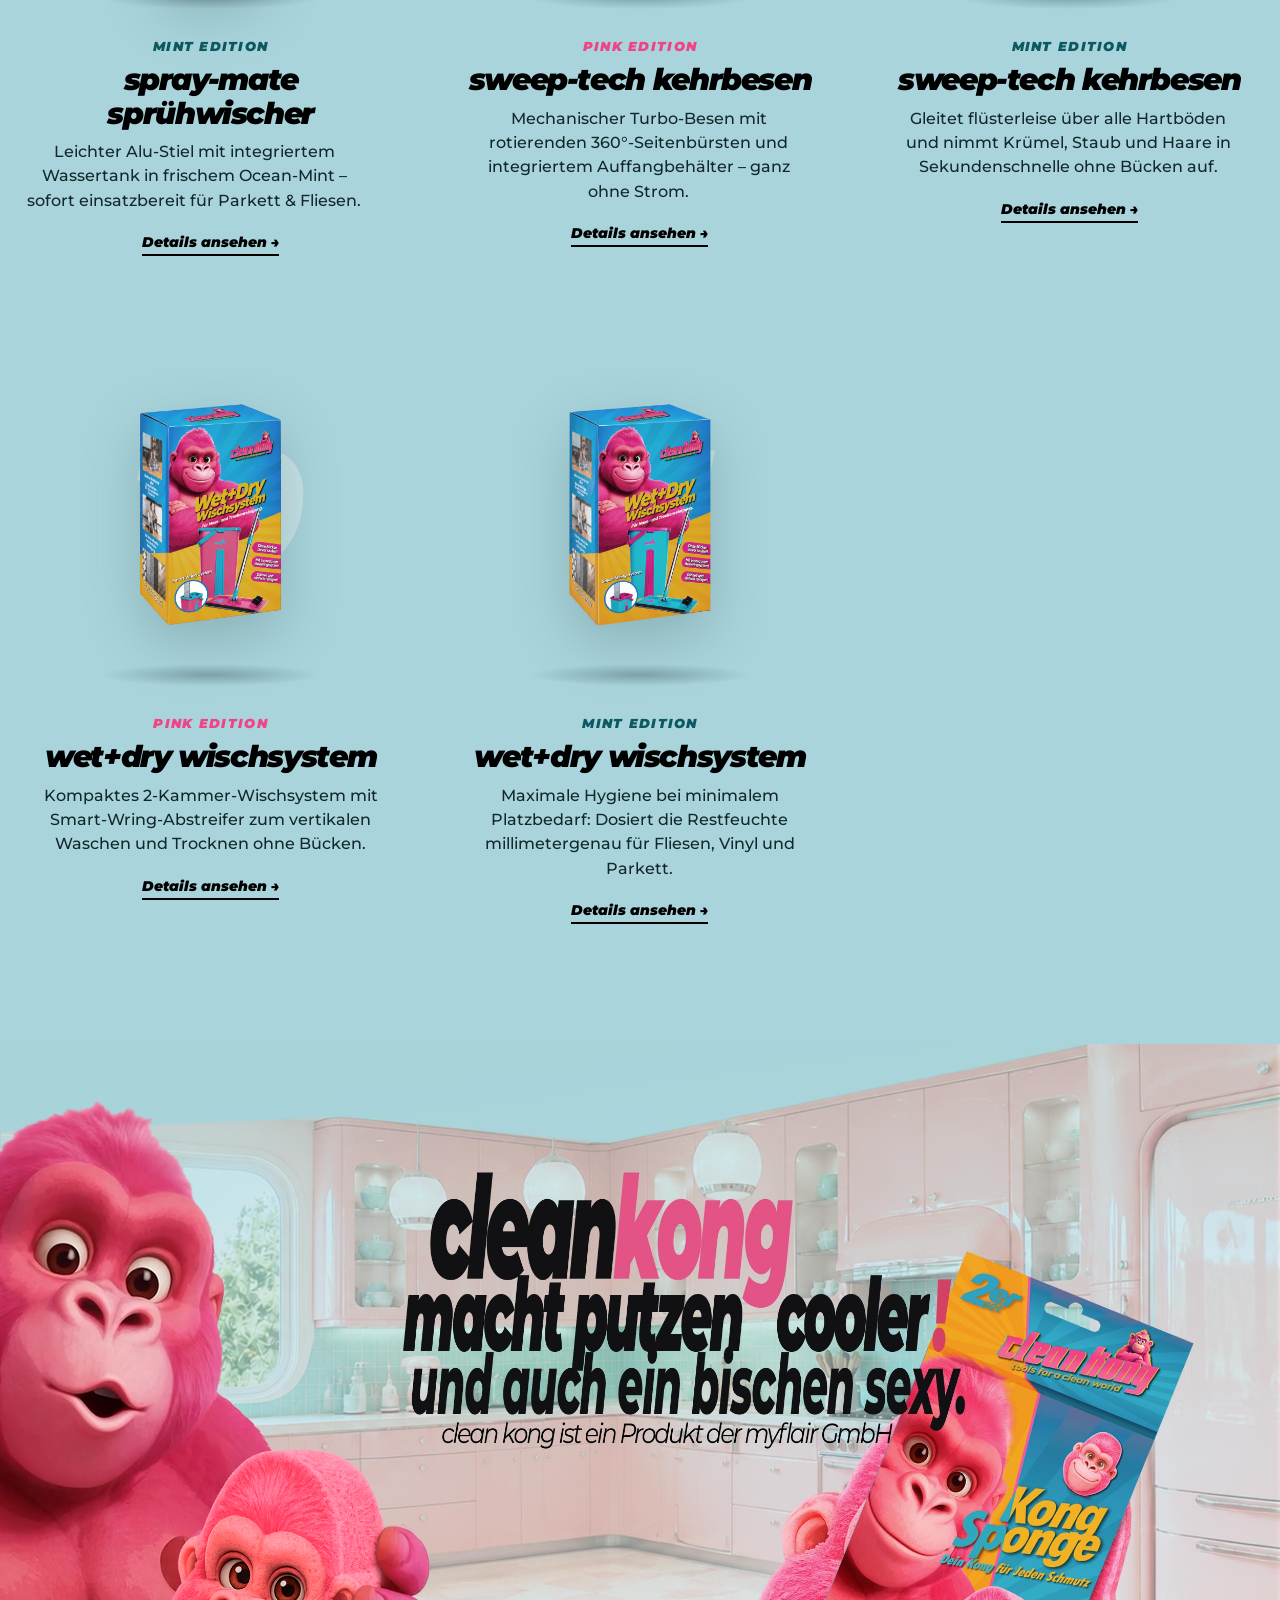
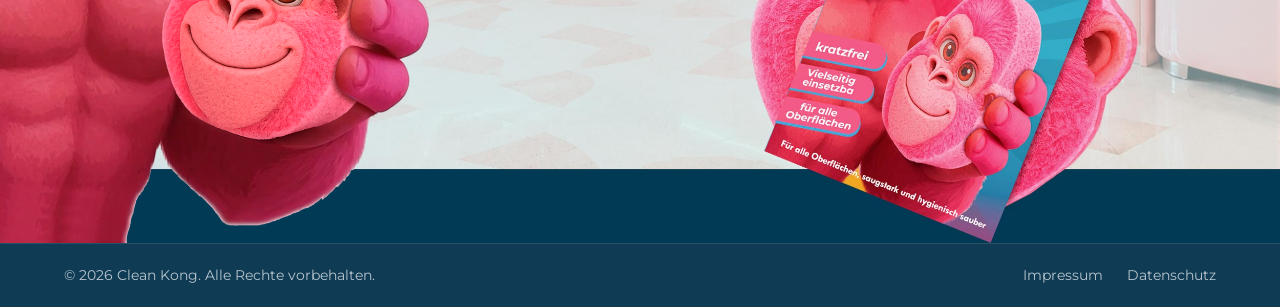
==== commit a573351b: "Add V1 product hero and V2 3-col grid to homepage; shift modal close button to outer top-right corne" ====
--- a/index.html
+++ b/index.html
@@ -94,6 +94,213 @@
       <div class="brand-stripe"></div>
     </section>
 
+    <!-- Produktwelt Intro Section (from Version 1 Hero) -->
+    <section id="produktwelt" class="products-hero">
+      <div class="products-hero-container">
+        <div class="products-hero-text">
+          <h2 class="products-hero-title">
+            unsere clean<span class="highlight-pink">kong</span><br>
+            produktwelt
+          </h2>
+          <p class="products-hero-lead">
+            11 clevere Reinigungs- und Putzhelfer, die nicht nur kompromisslos sauber machen, sondern in knalligem Kong-Pink und frischem Mint richtig gute Laune in Küche, Bad und Haushalt bringen.
+          </p>
+          <div class="products-hero-actions">
+            <a href="#produkte-grid" class="btn btn-kong-pink">Alle 11 Produkte entdecken</a>
+            <a href="#cleankong" class="btn btn-kong-dark">Warum CleanKong?</a>
+          </div>
+        </div>
+        <div class="products-hero-visual">
+          <img src="assets/web-clean-kong-dkd.png" alt="Clean Kong Gorilla mit Schwämmen" class="products-hero-gorilla">
+        </div>
+      </div>
+    </section>
+
+    <!-- 3er Grid Product Section (from Version 2, without Tabs) -->
+    <section id="produkte-grid" class="v2-showcase-section">
+      <div class="container">
+        <div class="v2-open-grid">
+
+          <!-- 01. Smile & Clean Duo-Schwämme -->
+          <article class="v2-product-item" data-category="schwaemme" data-cat-label="Schwämme &amp; Pads" data-claim="„Schwamm &amp; Scheuerbürste in einem“" data-specs="Kratzfrei auf Beschichtungen | Ergonomische Smiley-Form | Geruchsabweisend &amp; ausspülbar" data-tip="Unter warmem Wasser angenehm weich für Gläser, in kaltem Wasser extra griffig gegen Eingebranntes.">
+            <div class="v2-cutout-stage">
+              <span class="v2-bg-index" aria-hidden="true">01</span>
+              <img src="assets/Produkte/Clean-Kong-SmileCleanDuoSwamme1frei.webp" alt="Clean Kong Smile & Clean Duo-Schwämme" class="v2-cutout-img" loading="lazy">
+            </div>
+            <div class="v2-item-content">
+              <span class="v2-meta-edition">2er Set</span>
+              <h3 class="v2-item-title">smile &amp; clean duo-schwämme</h3>
+              <p class="v2-item-desc">
+                Kraftvolle Scheuerleistung mit kratzfreier Spezialstruktur in Pink &amp; Mint – für Gläser, Besteck, Töpfe und Bad.
+              </p>
+              <button class="v2-detail-link" type="button">Details ansehen &rarr;</button>
+            </div>
+          </article>
+
+          <!-- 02. Duo Power Schwämme -->
+          <article class="v2-product-item" data-category="schwaemme" data-cat-label="Schwämme &amp; Pads" data-claim="„Reinigt sauber – für alle Oberflächen“" data-specs="2-Phasen-Reinigungskraft | Ergonomische Griffmulde | Großes 12er Vorratspack" data-tip="Perfekt als Vorratspack für Küche, Bad, Grillrost und Gartenmöbel.">
+            <div class="v2-cutout-stage">
+              <span class="v2-bg-index" aria-hidden="true">02</span>
+              <img src="assets/Produkte/Clean-KongDuoPowerschwammefreigestellt.webp" alt="Clean Kong Duo Power Schwämme 12er Set" class="v2-cutout-img" loading="lazy">
+            </div>
+            <div class="v2-item-content">
+              <span class="v2-meta-edition">12er Set</span>
+              <h3 class="v2-item-title">duo power schwämme</h3>
+              <p class="v2-item-desc">
+                Pinke Power-Vliesseite gegen Verkrustungen und dichte Mint-Schaumseite für sanftes, gründliches Nachreinigen.
+              </p>
+              <button class="v2-detail-link" type="button">Details ansehen &rarr;</button>
+            </div>
+          </article>
+
+          <!-- 03. Premium Nano-Glanz Clean-Pads -->
+          <article class="v2-product-item" data-category="schwaemme" data-cat-label="Schwämme &amp; Pads" data-claim="„Kratzfrei – für alle Oberflächen“" data-specs="100% kratzfreie Glanzfaser | Formstabiler Schaumkern | 4x Pink &amp; 4x Türkis-Glitzer" data-tip="Ideal für Ceranfelder, Edelstahlspülen, Backbleche und Badezimmer-Armaturen.">
+            <div class="v2-cutout-stage">
+              <span class="v2-bg-index" aria-hidden="true">03</span>
+              <img src="assets/Produkte/Clean-Kong-Nano-GlanzCleanPadsfrei.webp" alt="Clean Kong Premium Nano-Glanz Clean-Pads" class="v2-cutout-img" loading="lazy">
+            </div>
+            <div class="v2-item-content">
+              <span class="v2-meta-edition">8er Set</span>
+              <h3 class="v2-item-title">nano-glanz clean-pads</h3>
+              <p class="v2-item-desc">
+                Metallisierte Nano-Faser-Pads lösen Eingebranntes auf Töpfen, Pfannen und Glaskeramik zu 100 % kratzfrei.
+              </p>
+              <button class="v2-detail-link" type="button">Details ansehen &rarr;</button>
+            </div>
+          </article>
+
+          <!-- 04. Magic Mikrofaser Geschirrhandtücher -->
+          <article class="v2-product-item" data-category="tuecher" data-cat-label="Mikrofasertücher" data-claim="„Saugstark für streifenfreies Trocknen“" data-specs="Streifen- &amp; fusselfreier Glanz | Extrem hohe Wasseraufnahme | Schnelltrocknend &amp; waschbar" data-tip="Bei bis zu 60 °C waschbar für dauerhaft maximale Saugkraft.">
+            <div class="v2-cutout-stage">
+              <span class="v2-bg-index" aria-hidden="true">04</span>
+              <img src="assets/Produkte/Clean-Kong-Magic-Mikrofaser-Geschirrhandtucherfreigestellt.webp" alt="Clean Kong Magic Mikrofaser Geschirrhandtücher" class="v2-cutout-img" loading="lazy">
+            </div>
+            <div class="v2-item-content">
+              <span class="v2-meta-edition">9er Set</span>
+              <h3 class="v2-item-title">magic geschirrhandtücher</h3>
+              <p class="v2-item-desc">
+                Feingewebte Waffelstruktur im 9er-Farbmix für streifen- und fusselfreies Abtrocknen von Gläsern und Geschirr.
+              </p>
+              <button class="v2-detail-link" type="button">Details ansehen &rarr;</button>
+            </div>
+          </article>
+
+          <!-- 05. Multi-Clean Mikrofasertücher -->
+          <article class="v2-product-item" data-category="tuecher" data-cat-label="Mikrofasertücher" data-claim="„Allzwecktücher – perfekter Glanz im ganzen Haus“" data-specs="Praktische 20er Vorratsbox | Nass &amp; trocken verwendbar | Farbcodiert in Pink &amp; Mint" data-tip="Trocken als elektrostatischer Staubmagnet oder nebelfeucht gegen Fett und Fingerabdrücke.">
+            <div class="v2-cutout-stage">
+              <span class="v2-bg-index" aria-hidden="true">05</span>
+              <img src="assets/Produkte/Clean-Kong-Multi-CleanMikrofasertucherfrei.webp" alt="Clean Kong Multi-Clean Mikrofasertücher" class="v2-cutout-img v2-cutout-img--multiclean" loading="lazy">
+            </div>
+            <div class="v2-item-content">
+              <span class="v2-meta-edition">20er Set</span>
+              <h3 class="v2-item-title">multi-clean mikrofasertücher</h3>
+              <p class="v2-item-desc">
+                Samtweiche Aktivfasern in der großen 20er-Box – binden Staub, Schmutz und Fett nass wie trocken im ganzen Haus.
+              </p>
+              <button class="v2-detail-link" type="button">Details ansehen &rarr;</button>
+            </div>
+          </article>
+
+          <!-- 06. Spray-Mate Sprühwischer (Pink) -->
+          <article class="v2-product-item" data-category="boden" data-cat-label="Boden &amp; Wischen" data-claim="„Gründliche Reinigung für alle glatten Böden“" data-specs="Exakt dosierbare Sprühdüse | Ideal für Parkett, Laminat &amp; Fliesen | 360° wendiges Drehgelenk" data-tip="Einfach den Tank mit Wasser und Lieblingsreiniger füllen – Hebel drücken und ohne Eimer loswischen!">
+            <div class="v2-cutout-stage">
+              <span class="v2-bg-index" aria-hidden="true">06</span>
+              <img src="assets/Produkte/Clean-Kong-Spray-MatePinkfrei.webp" alt="Clean Kong Spray-Mate Sprühwischer Pink" class="v2-cutout-img" loading="lazy">
+            </div>
+            <div class="v2-item-content">
+              <span class="v2-meta-edition">Pink Edition</span>
+              <h3 class="v2-item-title">spray-mate sprühwischer</h3>
+              <p class="v2-item-desc">
+                Wischen ohne Eimer: Nebelfeine Sprühdüse am Handgriff und wendiger 360°-Wischkopf für alle glatten Böden.
+              </p>
+              <button class="v2-detail-link" type="button">Details ansehen &rarr;</button>
+            </div>
+          </article>
+
+          <!-- 07. Spray-Mate Sprühwischer (Mint) -->
+          <article class="v2-product-item" data-category="boden" data-cat-label="Boden &amp; Wischen" data-claim="„Bequem Wischen bis in jede Ecke“" data-specs="Nebelfeine Sprüh-Technologie | Abnehmbarer &amp; nachfüllbarer Tank | Waschbarer Mikrofaser-Bezug" data-tip="Durch die nebelfeine Dosierung trocknen auch empfindliche Holzböden innerhalb weniger Sekunden ab.">
+            <div class="v2-cutout-stage">
+              <span class="v2-bg-index" aria-hidden="true">07</span>
+              <img src="assets/Produkte/Clean-Kong-Spray-MateMintfrei.webp" alt="Clean Kong Spray-Mate Sprühwischer Mint" class="v2-cutout-img" loading="lazy">
+            </div>
+            <div class="v2-item-content">
+              <span class="v2-meta-edition v2-meta-edition--mint">Mint Edition</span>
+              <h3 class="v2-item-title">spray-mate sprühwischer</h3>
+              <p class="v2-item-desc">
+                Leichter Alu-Stiel mit integriertem Wassertank in frischem Ocean-Mint – sofort einsatzbereit für Parkett &amp; Fliesen.
+              </p>
+              <button class="v2-detail-link" type="button">Details ansehen &rarr;</button>
+            </div>
+          </article>
+
+          <!-- 08. Sweep-Tech Kehrbesen (Pink) -->
+          <article class="v2-product-item" data-category="boden" data-cat-label="Boden &amp; Wischen" data-claim="„Fegen und Kehren – so einfach wie nie!“" data-specs="Rotierende 360°-Doppelbürsten | Kabellos, stromlos &amp; leise | Integrierte Kehrschaufel-Box" data-tip="Arbeitet komplett mechanisch durch Vorwärtsschieben – kein Akku-Laden, kein Kabelsalat!">
+            <div class="v2-cutout-stage">
+              <span class="v2-bg-index" aria-hidden="true">08</span>
+              <img src="assets/Produkte/Clean-Kong-Sweep-TechPinkfrei.webp" alt="Clean Kong Sweep-Tech Kehrbesen Pink" class="v2-cutout-img" loading="lazy">
+            </div>
+            <div class="v2-item-content">
+              <span class="v2-meta-edition">Pink Edition</span>
+              <h3 class="v2-item-title">sweep-tech kehrbesen</h3>
+              <p class="v2-item-desc">
+                Mechanischer Turbo-Besen mit rotierenden 360°-Seitenbürsten und integriertem Auffangbehälter – ganz ohne Strom.
+              </p>
+              <button class="v2-detail-link" type="button">Details ansehen &rarr;</button>
+            </div>
+          </article>
+
+          <!-- 09. Sweep-Tech Kehrbesen (Mint) -->
+          <article class="v2-product-item" data-category="boden" data-cat-label="Boden &amp; Wischen" data-claim="„Fegen und Kehren – so einfach wie nie!“" data-specs="3-fach Bürstensystem | Flaches Design für unter Möbel | Ein-Klick-Entleerung" data-tip="Nach dem Kehren einfach die Bodenklappe über dem Mülleimer öffnen – ohne Schmutzkontakt.">
+            <div class="v2-cutout-stage">
+              <span class="v2-bg-index" aria-hidden="true">09</span>
+              <img src="assets/Produkte/Clean-Kong-Sweep-TechMintfrei.webp" alt="Clean Kong Sweep-Tech Kehrbesen Mint" class="v2-cutout-img" loading="lazy">
+            </div>
+            <div class="v2-item-content">
+              <span class="v2-meta-edition v2-meta-edition--mint">Mint Edition</span>
+              <h3 class="v2-item-title">sweep-tech kehrbesen</h3>
+              <p class="v2-item-desc">
+                Gleitet flüsterleise über alle Hartböden und nimmt Krümel, Staub und Haare in Sekundenschnelle ohne Bücken auf.
+              </p>
+              <button class="v2-detail-link" type="button">Details ansehen &rarr;</button>
+            </div>
+          </article>
+
+          <!-- 10. Wet+Dry Wischsystem (Pink) -->
+          <article class="v2-product-item" data-category="boden" data-cat-label="Boden &amp; Wischen" data-claim="„Ohne Bücken clever sauber!“" data-specs="Innovatives Smart-Wring-System | Trennung von Schmutz- &amp; Trockenkammer | Trockene &amp; saubere Hände" data-tip="Durch den selbstklappenden Wischkopf gleitet der Mopp mühelos senkrecht in die Wash- und Dry-Kammern.">
+            <div class="v2-cutout-stage">
+              <span class="v2-bg-index" aria-hidden="true">10</span>
+              <img src="assets/Produkte/Clean-Kong-Wet-Dry-WischsystemPinkfrei.webp" alt="Clean Kong Wet+Dry Wischsystem Pink" class="v2-cutout-img" loading="lazy">
+            </div>
+            <div class="v2-item-content">
+              <span class="v2-meta-edition">Pink Edition</span>
+              <h3 class="v2-item-title">wet+dry wischsystem</h3>
+              <p class="v2-item-desc">
+                Kompaktes 2-Kammer-Wischsystem mit Smart-Wring-Abstreifer zum vertikalen Waschen und Trocknen ohne Bücken.
+              </p>
+              <button class="v2-detail-link" type="button">Details ansehen &rarr;</button>
+            </div>
+          </article>
+
+          <!-- 11. Wet+Dry Wischsystem (Mint) -->
+          <article class="v2-product-item" data-category="boden" data-cat-label="Boden &amp; Wischen" data-claim="„Für Nass- und Trockenreinigung“" data-specs="Vertikales 2-Kammer-Auswringen | Inkl. Schmutzbürsten-Abstreifer | Für Nass- &amp; Trockenwischen" data-tip="Platzsparendes Hochformat-Design – passt perfekt in jede Abstellkammer und Nische.">
+            <div class="v2-cutout-stage">
+              <span class="v2-bg-index" aria-hidden="true">11</span>
+              <img src="assets/Produkte/Clean-Kong-Wet-Dry-WischsystemMintfrei.webp" alt="Clean Kong Wet+Dry Wischsystem Mint" class="v2-cutout-img" loading="lazy">
+            </div>
+            <div class="v2-item-content">
+              <span class="v2-meta-edition v2-meta-edition--mint">Mint Edition</span>
+              <h3 class="v2-item-title">wet+dry wischsystem</h3>
+              <p class="v2-item-desc">
+                Maximale Hygiene bei minimalem Platzbedarf: Dosiert die Restfeuchte millimetergenau für Fliesen, Vinyl und Parkett.
+              </p>
+              <button class="v2-detail-link" type="button">Details ansehen &rarr;</button>
+            </div>
+          </article>
+
+        </div>
+      </div>
+    </section>
+
     <!-- Bottom Banner Section -->
     <section class="bottom-banner-section">
       <img src="assets/Bg-Unten.jpg" alt="Clean Kong Bottom Banner" class="banner-img desktop-only">
@@ -101,13 +308,34 @@
     </section>
 
   </main>
+
+  <!-- Quick-View Product Modal -->
+  <dialog class="product-modal" id="product-modal" aria-labelledby="modal-title">
+    <div class="modal-inner">
+      <button class="modal-close-btn" id="modal-close-btn" type="button" aria-label="Schließen">&times;</button>
+      <div class="modal-image-stage">
+        <img id="modal-img" src="" alt="">
+      </div>
+      <div class="modal-content">
+        <div class="product-card-top">
+          <span class="product-category-tag" id="modal-category">Kategorie</span>
+          <span class="product-pack-badge" id="modal-pack">Set</span>
+        </div>
+        <h3 id="modal-title">Produktname</h3>
+        <p class="modal-claim" id="modal-claim"></p>
+        <p class="modal-desc" id="modal-desc"></p>
+        <ul class="modal-specs" id="modal-specs"></ul>
+        <span class="product-availability"><span class="availability-dot"></span> Demnächst im Handel &amp; Online-Shop erhältlich</span>
+      </div>
+    </div>
+  </dialog>
 
   <!-- Footer -->
   <footer class="main-footer">
     <div class="container footer-container">
       <p class="copyright">&copy; 2026 Clean Kong. Alle Rechte vorbehalten.</p>
       <div class="footer-links">
-        <a href="#impressum">Impressum</a>
+        <a href="impressum.html">Impressum</a>
         <a href="#datenschutz">Datenschutz</a>
       </div>
     </div>
--- a/style.css
+++ b/style.css
@@ -865,7 +865,7 @@
   }
 
   .brand-info-block {
-    padding: 60px 24px 60px 24px;
+    padding: 50px 20px 205px 20px;
   }
 
   .brand-container {
@@ -877,9 +877,21 @@
     text-align: center;
   }
 
-  .brand-wrapper::before,
+  .brand-wrapper::before {
+    display: none !important;
+  }
+
   .brand-wrapper::after {
-    display: none !important;
+    display: block !important;
+    position: absolute;
+    bottom: 0;
+    right: 0;
+    width: 100%;
+    max-width: 420px;
+    height: 280px;
+    background: url('assets/web-clean-kong-section-bg.png') no-repeat right bottom / contain;
+    pointer-events: none;
+    z-index: 2;
   }
 
   .bottom-banner-section::after {
@@ -914,3 +926,1159 @@
     width: 100%;
   }
 }
+
+/* Legal / Impressum Page */
+.legal-section {
+  padding: calc(var(--header-height) + 60px) 0 80px 0;
+  min-height: 85vh;
+  display: flex;
+  align-items: center;
+}
+
+.legal-card {
+  background: rgba(255, 255, 255, 0.6);
+  backdrop-filter: blur(16px);
+  -webkit-backdrop-filter: blur(16px);
+  border: 1px solid rgba(255, 255, 255, 0.8);
+  border-radius: 28px;
+  padding: 50px 60px;
+  box-shadow: 0 15px 40px var(--glass-shadow);
+  max-width: 900px;
+  margin: 0 auto;
+}
+
+.legal-card h1 {
+  font-size: 2.8rem;
+  font-weight: 900;
+  font-style: italic;
+  letter-spacing: -0.04em;
+  margin-bottom: 24px;
+  color: var(--text-primary);
+}
+
+.legal-card h2 {
+  font-size: 1.3rem;
+  font-weight: 700;
+  margin: 28px 0 10px 0;
+  color: var(--text-primary);
+}
+
+.legal-card p {
+  font-size: 1.05rem;
+  line-height: 1.7;
+  color: var(--text-secondary);
+  margin-bottom: 16px;
+}
+
+.legal-card p strong {
+  color: var(--text-primary);
+}
+
+.legal-card a {
+  color: var(--accent);
+  text-decoration: none;
+  font-weight: 600;
+  transition: color var(--transition-fast);
+}
+
+.legal-card a:hover {
+  color: var(--coral);
+  text-decoration: underline;
+}
+
+@media (max-width: 768px) {
+  .legal-section {
+    padding: calc(var(--header-height) + 20px) 0 60px 0;
+  }
+  .legal-card {
+    padding: 32px 24px;
+    border-radius: 20px;
+  }
+  .legal-card h1 {
+    font-size: 2rem;
+  }
+  .legal-card h2 {
+    font-size: 1.15rem;
+  }
+  .legal-card p {
+    font-size: 0.95rem;
+  }
+}
+
+/* ==========================================================================
+   Product Page (Version 1) - In the Style of Clean Kong Home
+   ========================================================================== */
+
+/* Hero Banner for Product Page */
+.products-hero {
+  position: relative;
+  padding: calc(var(--header-height) + 48px) 0 80px 0;
+  background:
+    linear-gradient(180deg, rgba(169, 212, 219, 0.72) 0%, rgba(169, 212, 219, 0.96) 75%, var(--bg-primary) 100%),
+    url('assets/HEro-BG.jpg') no-repeat center top / cover;
+  overflow: hidden;
+}
+
+.products-hero-container {
+  max-width: 1320px;
+  margin: 0 auto;
+  padding: 0 24px;
+  display: grid;
+  grid-template-columns: 1.15fr 0.85fr;
+  gap: 48px;
+  align-items: center;
+  position: relative;
+  z-index: 5;
+}
+
+.products-hero-badge {
+  display: inline-flex;
+  align-items: center;
+  gap: 8px;
+  background: #111113;
+  color: #ffffff;
+  font-size: 0.82rem;
+  font-weight: 800;
+  text-transform: uppercase;
+  letter-spacing: 0.12em;
+  padding: 8px 18px;
+  border-radius: 999px;
+  margin-bottom: 20px;
+  box-shadow: 0 8px 20px rgba(17, 17, 19, 0.15);
+}
+
+.products-hero-badge span {
+  color: #ef4488;
+}
+
+.products-hero-title {
+  font-size: clamp(2.8rem, 4.8vw, 4.6rem);
+  font-weight: 900;
+  font-style: italic;
+  letter-spacing: -0.05em;
+  line-height: 1.05;
+  color: #000000;
+  margin-bottom: 22px;
+}
+
+.products-hero-lead {
+  font-size: clamp(1.1rem, 1.5vw, 1.35rem);
+  font-weight: 500;
+  line-height: 1.65;
+  color: #12282c;
+  max-width: 620px;
+  margin-bottom: 32px;
+}
+
+.products-hero-actions {
+  display: flex;
+  flex-wrap: wrap;
+  gap: 16px;
+  margin-bottom: 36px;
+}
+
+.btn-kong-pink {
+  background: #ef4488;
+  color: #ffffff;
+  border: none;
+  box-shadow: 0 10px 25px rgba(239, 68, 136, 0.38);
+}
+
+.btn-kong-pink:hover {
+  background: #d93275;
+  transform: translateY(-3px);
+  box-shadow: 0 14px 30px rgba(239, 68, 136, 0.5);
+}
+
+.btn-kong-dark {
+  background: #111113;
+  color: #ffffff;
+  border: none;
+  box-shadow: 0 10px 24px rgba(17, 17, 19, 0.22);
+}
+
+.btn-kong-dark:hover {
+  background: #27272c;
+  transform: translateY(-3px);
+}
+
+.products-hero-stats {
+  display: flex;
+  flex-wrap: wrap;
+  gap: 16px;
+}
+
+.stat-pill {
+  background: rgba(255, 255, 255, 0.55);
+  backdrop-filter: blur(12px);
+  -webkit-backdrop-filter: blur(12px);
+  border: 1px solid rgba(255, 255, 255, 0.75);
+  border-radius: 18px;
+  padding: 12px 20px;
+  display: flex;
+  align-items: center;
+  gap: 10px;
+  box-shadow: 0 8px 24px rgba(18, 40, 44, 0.06);
+}
+
+.stat-pill strong {
+  font-size: 1.25rem;
+  font-weight: 900;
+  font-style: italic;
+  color: #ef4488;
+}
+
+.stat-pill span {
+  font-size: 0.88rem;
+  font-weight: 700;
+  color: #12282c;
+}
+
+.products-hero-visual {
+  display: flex;
+  justify-content: center;
+  align-items: center;
+  position: relative;
+}
+
+.products-hero-gorilla {
+  width: 100%;
+  max-width: 490px;
+  height: auto;
+  animation: floatProductIntro 7s infinite ease-in-out;
+  filter: drop-shadow(0 24px 36px rgba(18, 40, 44, 0.18));
+}
+
+/* Product Showcase Section */
+.products-showcase-section {
+  position: relative;
+  padding: 20px 0 110px 0;
+  background-color: var(--bg-primary);
+  z-index: 10;
+}
+
+.products-showcase-section .container {
+  max-width: 1360px;
+}
+
+.showcase-header {
+  text-align: center;
+  max-width: 820px;
+  margin: 0 auto 42px auto;
+}
+
+.showcase-kicker {
+  display: inline-block;
+  font-size: 0.9rem;
+  font-weight: 800;
+  text-transform: uppercase;
+  letter-spacing: 0.1em;
+  color: #ef4488;
+  margin-bottom: 10px;
+}
+
+.showcase-title {
+  font-size: clamp(2.2rem, 3.8vw, 3.6rem);
+  font-weight: 900;
+  font-style: italic;
+  letter-spacing: -0.05em;
+  color: #000000;
+  margin-bottom: 16px;
+}
+
+.showcase-subtitle {
+  font-size: 1.12rem;
+  font-weight: 500;
+  color: #1d393f;
+  line-height: 1.6;
+}
+
+/* Filter Bar */
+.product-filter-bar {
+  display: flex;
+  flex-wrap: wrap;
+  justify-content: center;
+  gap: 12px;
+  margin-bottom: 52px;
+}
+
+.filter-btn {
+  appearance: none;
+  border: 2px solid rgba(255, 255, 255, 0.75);
+  background: rgba(255, 255, 255, 0.5);
+  backdrop-filter: blur(12px);
+  -webkit-backdrop-filter: blur(12px);
+  color: #12282c;
+  font-family: var(--font-sans);
+  font-size: 0.95rem;
+  font-weight: 800;
+  padding: 12px 24px;
+  border-radius: 999px;
+  cursor: pointer;
+  transition: all var(--transition-fast);
+  display: inline-flex;
+  align-items: center;
+  gap: 8px;
+  box-shadow: 0 6px 18px rgba(18, 40, 44, 0.05);
+}
+
+.filter-btn:hover {
+  background: rgba(255, 255, 255, 0.85);
+  transform: translateY(-2px);
+}
+
+.filter-btn.active {
+  background: #111113;
+  color: #ffffff;
+  border-color: #111113;
+  box-shadow: 0 10px 24px rgba(17, 17, 19, 0.22);
+}
+
+.filter-count {
+  display: inline-flex;
+  align-items: center;
+  justify-content: center;
+  min-width: 24px;
+  height: 24px;
+  padding: 0 7px;
+  border-radius: 999px;
+  font-size: 0.78rem;
+  font-weight: 800;
+  background: rgba(18, 40, 44, 0.1);
+  color: inherit;
+}
+
+.filter-btn.active .filter-count {
+  background: #ef4488;
+  color: #ffffff;
+}
+
+/* Product Grid */
+.products-grid {
+  display: grid;
+  grid-template-columns: repeat(auto-fill, minmax(360px, 1fr));
+  gap: 36px;
+  align-items: stretch;
+}
+
+.product-card {
+  position: relative;
+  background: rgba(255, 255, 255, 0.62);
+  backdrop-filter: blur(18px);
+  -webkit-backdrop-filter: blur(18px);
+  border: 1.5px solid rgba(255, 255, 255, 0.85);
+  border-radius: 32px;
+  padding: 28px 28px 30px 28px;
+  display: flex;
+  flex-direction: column;
+  justify-content: space-between;
+  box-shadow: 0 18px 45px rgba(18, 40, 44, 0.08);
+  transition: transform 0.45s cubic-bezier(0.16, 1, 0.3, 1), box-shadow 0.45s cubic-bezier(0.16, 1, 0.3, 1), background-color var(--transition-fast);
+  overflow: hidden;
+}
+
+.product-card:hover {
+  transform: translateY(-10px);
+  background: rgba(255, 255, 255, 0.82);
+  box-shadow: 0 28px 60px rgba(18, 40, 44, 0.16);
+}
+
+.product-card[hidden] {
+  display: none !important;
+}
+
+/* Top Badges inside Card */
+.product-card-top {
+  display: flex;
+  justify-content: space-between;
+  align-items: center;
+  gap: 10px;
+  position: relative;
+  z-index: 4;
+  margin-bottom: 8px;
+}
+
+.product-category-tag {
+  font-size: 0.76rem;
+  font-weight: 800;
+  text-transform: uppercase;
+  letter-spacing: 0.08em;
+  color: #2e626a;
+  background: rgba(46, 98, 106, 0.12);
+  padding: 6px 13px;
+  border-radius: 999px;
+}
+
+.product-pack-badge {
+  font-size: 0.8rem;
+  font-weight: 900;
+  font-style: italic;
+  letter-spacing: -0.02em;
+  padding: 6px 14px;
+  border-radius: 999px;
+  color: #ffffff;
+  background: #ef4488;
+  box-shadow: 0 6px 14px rgba(239, 68, 136, 0.35);
+}
+
+.product-pack-badge--mint {
+  background: #00b3a4;
+  box-shadow: 0 6px 14px rgba(0, 179, 164, 0.32);
+}
+
+.product-pack-badge--dark {
+  background: #111113;
+  box-shadow: 0 6px 14px rgba(17, 17, 19, 0.25);
+}
+
+/* Cutout Image Stage */
+.product-stage {
+  position: relative;
+  height: 310px;
+  display: flex;
+  align-items: center;
+  justify-content: center;
+  margin: 6px 0 18px 0;
+  padding: 12px;
+  border-radius: 24px;
+  background: radial-gradient(circle at 50% 55%, rgba(255, 255, 255, 0.95) 0%, rgba(169, 212, 219, 0.28) 68%, rgba(169, 212, 219, 0) 100%);
+  overflow: visible;
+}
+
+.product-stage--pink {
+  background: radial-gradient(circle at 50% 55%, rgba(255, 255, 255, 0.95) 0%, rgba(239, 68, 136, 0.16) 65%, rgba(239, 68, 136, 0) 100%);
+}
+
+.product-stage--mint {
+  background: radial-gradient(circle at 50% 55%, rgba(255, 255, 255, 0.95) 0%, rgba(0, 194, 178, 0.2) 65%, rgba(0, 194, 178, 0) 100%);
+}
+
+.product-cutout-img {
+  max-width: 92%;
+  max-height: 285px;
+  width: auto;
+  height: auto;
+  object-fit: contain;
+  filter: drop-shadow(0 18px 28px rgba(18, 40, 44, 0.25));
+  transition: transform 0.5s cubic-bezier(0.16, 1, 0.3, 1), filter 0.5s ease;
+  will-change: transform;
+}
+
+.product-card:hover .product-cutout-img {
+  transform: translateY(-10px) scale(1.06) rotate(-1.5deg);
+  filter: drop-shadow(0 26px 36px rgba(18, 40, 44, 0.32));
+}
+
+/* Scale adjustment for Multi-Clean box which has wider transparent canvas padding */
+.product-cutout-img--multiclean {
+  transform: scale(1.26);
+}
+
+.product-card:hover .product-cutout-img--multiclean {
+  transform: translateY(-10px) scale(1.34) rotate(-1.5deg);
+}
+
+/* Card Body & Copy */
+.product-body {
+  display: flex;
+  flex-direction: column;
+  flex-grow: 1;
+}
+
+.product-claim {
+  font-size: 0.85rem;
+  font-weight: 800;
+  font-style: italic;
+  color: #ef4488;
+  margin-bottom: 6px;
+  letter-spacing: -0.01em;
+}
+
+.product-claim--mint {
+  color: #008c80;
+}
+
+.product-title {
+  font-size: 1.5rem;
+  font-weight: 900;
+  font-style: italic;
+  letter-spacing: -0.04em;
+  color: #000000;
+  margin-bottom: 10px;
+  line-height: 1.18;
+}
+
+.product-desc {
+  font-size: 0.95rem;
+  font-weight: 500;
+  color: #234046;
+  line-height: 1.58;
+  margin-bottom: 18px;
+  flex-grow: 1;
+}
+
+/* Feature Pills */
+.product-features {
+  display: flex;
+  flex-wrap: wrap;
+  gap: 8px;
+  list-style: none;
+  margin-bottom: 22px;
+}
+
+.product-features li {
+  font-size: 0.78rem;
+  font-weight: 700;
+  color: #12282c;
+  background: rgba(255, 255, 255, 0.75);
+  border: 1px solid rgba(18, 40, 44, 0.08);
+  padding: 5px 11px;
+  border-radius: 10px;
+}
+
+/* Card Footer / Action */
+.product-footer {
+  display: flex;
+  align-items: center;
+  justify-content: space-between;
+  gap: 12px;
+  padding-top: 16px;
+  border-top: 1px solid rgba(18, 40, 44, 0.08);
+}
+
+.product-availability {
+  font-size: 0.8rem;
+  font-weight: 800;
+  color: #12282c;
+  display: inline-flex;
+  align-items: center;
+  gap: 6px;
+}
+
+.availability-dot {
+  width: 8px;
+  height: 8px;
+  border-radius: 50%;
+  background: #ef4488;
+  box-shadow: 0 0 0 4px rgba(239, 68, 136, 0.2);
+}
+
+.product-detail-btn {
+  appearance: none;
+  background: #111113;
+  color: #ffffff;
+  border: none;
+  border-radius: 999px;
+  padding: 10px 20px;
+  font-family: var(--font-sans);
+  font-size: 0.85rem;
+  font-weight: 800;
+  cursor: pointer;
+  transition: all var(--transition-fast);
+}
+
+.product-detail-btn:hover {
+  background: #ef4488;
+  transform: translateY(-2px);
+  box-shadow: 0 8px 18px rgba(239, 68, 136, 0.35);
+}
+
+/* Dark Feature Grid inside Brand Section */
+.kong-usp-grid {
+  display: grid;
+  grid-template-columns: repeat(3, 1fr);
+  gap: 20px;
+  margin-top: 36px;
+  max-width: 760px;
+}
+
+.kong-usp-card {
+  background: rgba(255, 255, 255, 0.06);
+  border: 1px solid rgba(255, 255, 255, 0.14);
+  border-radius: 20px;
+  padding: 20px;
+  backdrop-filter: blur(8px);
+}
+
+.kong-usp-card strong {
+  display: block;
+  font-size: 1.15rem;
+  font-weight: 900;
+  font-style: italic;
+  color: #ef4488;
+  margin-bottom: 6px;
+}
+
+.kong-usp-card span {
+  font-size: 0.9rem;
+  font-weight: 500;
+  color: rgba(255, 255, 255, 0.85);
+  line-height: 1.45;
+  display: block;
+}
+
+/* Quick-View Native Dialog Modal */
+.product-modal {
+  margin: auto;
+  border: 2px solid rgba(255, 255, 255, 0.9);
+  border-radius: 32px;
+  padding: 0;
+  max-width: 880px;
+  width: calc(100% - 32px);
+  background: linear-gradient(145deg, rgba(255, 255, 255, 0.95) 0%, rgba(225, 243, 246, 0.96) 100%);
+  backdrop-filter: blur(24px);
+  -webkit-backdrop-filter: blur(24px);
+  color: var(--text-primary);
+  box-shadow: 0 32px 80px rgba(17, 17, 19, 0.35);
+  overflow: visible;
+}
+
+.product-modal::backdrop {
+  background: rgba(17, 17, 19, 0.65);
+  backdrop-filter: blur(6px);
+}
+
+.modal-inner {
+  display: grid;
+  grid-template-columns: 1fr 1.1fr;
+  gap: 32px;
+  padding: 40px;
+  align-items: center;
+  position: relative;
+}
+
+.modal-close-btn {
+  position: absolute;
+  top: -48px;
+  right: -48px;
+  width: 42px;
+  height: 42px;
+  border-radius: 50%;
+  border: 2px solid rgba(255, 255, 255, 0.85);
+  background: #111113;
+  color: #ffffff;
+  font-size: 1.3rem;
+  font-weight: 800;
+  cursor: pointer;
+  display: flex;
+  align-items: center;
+  justify-content: center;
+  box-shadow: 0 8px 22px rgba(0, 0, 0, 0.28);
+  transition: background var(--transition-fast), transform var(--transition-fast), border-color var(--transition-fast);
+  z-index: 10;
+}
+
+.modal-close-btn:hover {
+  background: #ef4488;
+  border-color: #ffffff;
+  transform: rotate(90deg);
+}
+
+.modal-image-stage {
+  background: rgba(169, 212, 219, 0.45);
+  border-radius: 24px;
+  min-height: 360px;
+  display: flex;
+  align-items: center;
+  justify-content: center;
+  padding: 16px;
+}
+
+.modal-image-stage img {
+  width: 100%;
+  height: 340px;
+  object-fit: contain;
+  background-color: #ffffff;
+  border-radius: 18px;
+  padding: 12px;
+  display: block;
+  box-shadow: 0 8px 24px rgba(18, 40, 44, 0.06);
+}
+
+.modal-content h3 {
+  font-size: 2rem;
+  font-weight: 900;
+  font-style: italic;
+  letter-spacing: -0.04em;
+  color: #000000;
+  margin: 8px 0 12px 0;
+}
+
+.modal-claim {
+  font-size: 0.95rem;
+  font-weight: 800;
+  font-style: italic;
+  color: #ef4488;
+  margin-bottom: 14px;
+}
+
+.modal-desc {
+  font-size: 1rem;
+  line-height: 1.65;
+  color: #1d393f;
+  margin-bottom: 20px;
+}
+
+.modal-specs {
+  list-style: none;
+  margin-bottom: 24px;
+  display: grid;
+  gap: 8px;
+}
+
+.modal-specs li {
+  font-size: 0.9rem;
+  font-weight: 700;
+  color: #12282c;
+  background: rgba(255, 255, 255, 0.8);
+  padding: 8px 14px;
+  border-radius: 12px;
+}
+
+/* Responsive Adjustments for Product Page */
+@media (max-width: 992px) {
+  .products-hero-container {
+    grid-template-columns: 1fr;
+    text-align: center;
+  }
+
+  .products-hero-lead {
+    margin-left: auto;
+    margin-right: auto;
+  }
+
+  .products-hero-actions,
+  .products-hero-stats {
+    justify-content: center;
+  }
+
+  .products-hero-gorilla {
+    max-width: 360px;
+  }
+
+  .kong-usp-grid {
+    grid-template-columns: 1fr;
+  }
+
+  .modal-inner {
+    grid-template-columns: 1fr;
+    padding: 28px 22px;
+  }
+
+  .modal-close-btn {
+    top: -50px;
+    right: 0;
+  }
+
+  .modal-image-stage {
+    min-height: 240px;
+  }
+}
+
+@media (max-width: 768px) {
+  .products-hero {
+    padding: calc(var(--header-height) + 16px) 0 48px 0;
+  }
+
+  .products-grid {
+    grid-template-columns: 1fr;
+    gap: 24px;
+  }
+
+  .product-stage {
+    height: 260px;
+  }
+
+  .product-cutout-img {
+    max-height: 235px;
+  }
+}
+
+/* ==========================================================================
+   Product Page (Version 2) - Frameless Open Cutout Showcase (No Cards/Blur)
+   ========================================================================== */
+
+.v2-showcase-section {
+  padding: 56px 0 120px 0;
+  background-color: var(--bg-primary);
+  position: relative;
+  z-index: 10;
+}
+
+.v2-showcase-section .container {
+  max-width: 1380px;
+}
+
+/* Minimalist Top Toolbar (Centered Underline Filter) */
+.v2-toolbar {
+  display: flex;
+  flex-wrap: wrap;
+  align-items: center;
+  justify-content: center;
+  gap: 24px;
+  padding-bottom: 20px;
+  margin-bottom: 64px;
+  border-bottom: 2px solid rgba(0, 0, 0, 0.08);
+}
+
+.v2-filter-nav {
+  display: flex;
+  flex-wrap: wrap;
+  justify-content: center;
+  gap: 36px;
+}
+
+.v2-filter-link {
+  appearance: none;
+  background: none;
+  border: none;
+  padding: 8px 0;
+  font-family: var(--font-sans);
+  font-size: 1.08rem;
+  font-weight: 800;
+  font-style: italic;
+  letter-spacing: -0.02em;
+  color: rgba(0, 0, 0, 0.48);
+  cursor: pointer;
+  position: relative;
+  transition: color var(--transition-fast);
+}
+
+.v2-filter-link:hover,
+.v2-filter-link.active {
+  color: #000000;
+}
+
+.v2-filter-link::after {
+  content: "";
+  position: absolute;
+  left: 0;
+  bottom: -22px;
+  width: 0;
+  height: 4px;
+  background-color: #ef4488;
+  transition: width var(--transition-normal);
+}
+
+.v2-filter-link.active::after {
+  width: 100%;
+}
+
+.v2-filter-num {
+  font-size: 0.78rem;
+  font-weight: 900;
+  color: #ef4488;
+  margin-left: 4px;
+  vertical-align: super;
+}
+
+/* Small Floating View Switcher (Bottom Right - Only for Comparison) */
+.v2-view-toggle {
+  position: fixed;
+  bottom: 20px;
+  right: 20px;
+  z-index: 950;
+  display: inline-flex;
+  align-items: center;
+  gap: 4px;
+  padding: 5px;
+  border-radius: 999px;
+  background: rgba(17, 17, 19, 0.82);
+  backdrop-filter: blur(12px);
+  -webkit-backdrop-filter: blur(12px);
+  border: 1px solid rgba(255, 255, 255, 0.16);
+  box-shadow: 0 10px 28px rgba(0, 0, 0, 0.22);
+}
+
+.v2-view-btn {
+  appearance: none;
+  background: transparent;
+  border: none;
+  font-family: var(--font-sans);
+  font-size: 0.72rem;
+  font-weight: 800;
+  letter-spacing: 0.03em;
+  color: rgba(255, 255, 255, 0.65);
+  cursor: pointer;
+  padding: 6px 12px;
+  border-radius: 999px;
+  transition: all var(--transition-fast);
+}
+
+.v2-view-btn:hover {
+  color: #ffffff;
+}
+
+.v2-view-btn.active {
+  background: #ef4488;
+  color: #ffffff;
+}
+
+/* Frameless Open Product Grid */
+.v2-open-grid {
+  display: grid;
+  grid-template-columns: repeat(3, 1fr);
+  column-gap: 56px;
+  row-gap: 84px;
+  align-items: start;
+}
+
+/* Frameless Product Item */
+.v2-product-item {
+  position: relative;
+  display: flex;
+  flex-direction: column;
+  align-items: center;
+  text-align: center;
+  padding: 0;
+  background: transparent;
+  border: none;
+  box-shadow: none;
+}
+
+.v2-product-item[hidden] {
+  display: none !important;
+}
+
+/* Open Floating Stage (No Box, Just Cutout + Natural Ground Shadow + Watermark Number) */
+.v2-cutout-stage {
+  position: relative;
+  width: 100%;
+  height: 350px;
+  display: flex;
+  align-items: center;
+  justify-content: center;
+  margin-bottom: 20px;
+  cursor: pointer;
+}
+
+/* Giant subtle background number directly on #a9d4db */
+.v2-bg-index {
+  position: absolute;
+  top: 50%;
+  left: 50%;
+  transform: translate(-50%, -54%);
+  font-size: 10.5rem;
+  font-weight: 900;
+  font-style: italic;
+  letter-spacing: -0.06em;
+  line-height: 1;
+  color: rgba(255, 255, 255, 0.32);
+  pointer-events: none;
+  user-select: none;
+  z-index: 1;
+  transition: transform 0.5s cubic-bezier(0.16, 1, 0.3, 1), color 0.5s ease;
+}
+
+.v2-product-item:hover .v2-bg-index {
+  transform: translate(-50%, -58%) scale(1.06);
+  color: rgba(255, 255, 255, 0.52);
+}
+
+/* Elliptical Floor Shadow underneath the floating product */
+.v2-cutout-stage::after {
+  content: "";
+  position: absolute;
+  bottom: 4px;
+  left: 50%;
+  transform: translateX(-50%);
+  width: 58%;
+  height: 22px;
+  border-radius: 50%;
+  background: radial-gradient(ellipse at center, rgba(18, 40, 44, 0.28) 0%, rgba(18, 40, 44, 0) 72%);
+  z-index: 1;
+  transition: transform 0.5s cubic-bezier(0.16, 1, 0.3, 1), opacity 0.5s ease;
+}
+
+.v2-product-item:hover .v2-cutout-stage::after {
+  transform: translateX(-50%) scale(0.82);
+  opacity: 0.65;
+}
+
+.v2-cutout-img {
+  position: relative;
+  z-index: 2;
+  max-width: 92%;
+  max-height: 320px;
+  width: auto;
+  height: auto;
+  object-fit: contain;
+  filter: drop-shadow(0 20px 28px rgba(18, 40, 44, 0.2));
+  transition: transform 0.55s cubic-bezier(0.16, 1, 0.3, 1), filter 0.55s ease;
+}
+
+.v2-product-item:hover .v2-cutout-img {
+  transform: translateY(-16px) scale(1.06) rotate(-2deg);
+  filter: drop-shadow(0 30px 38px rgba(18, 40, 44, 0.28));
+}
+
+.v2-cutout-img--multiclean {
+  transform: scale(1.26);
+}
+
+.v2-product-item:hover .v2-cutout-img--multiclean {
+  transform: translateY(-16px) scale(1.34) rotate(-2deg);
+}
+
+/* Streamlined Open Typography directly on background */
+.v2-meta-edition {
+  display: inline-block;
+  font-size: 0.8rem;
+  font-weight: 900;
+  text-transform: uppercase;
+  letter-spacing: 0.1em;
+  color: #ef4488;
+  font-style: italic;
+  margin-bottom: 6px;
+}
+
+.v2-meta-edition--mint {
+  color: #0d5962;
+}
+
+.v2-item-title {
+  font-size: 1.9rem;
+  font-weight: 900;
+  font-style: italic;
+  letter-spacing: -0.045em;
+  line-height: 1.1;
+  color: #000000;
+  margin-bottom: 10px;
+}
+
+.v2-item-desc {
+  font-size: 0.98rem;
+  font-weight: 500;
+  line-height: 1.55;
+  color: #12282c;
+  max-width: 340px;
+  margin-bottom: 16px;
+}
+
+.v2-detail-link {
+  appearance: none;
+  background: none;
+  border: none;
+  border-bottom: 2.5px solid #000000;
+  padding: 3px 0;
+  font-family: var(--font-sans);
+  font-size: 0.88rem;
+  font-weight: 900;
+  font-style: italic;
+  color: #000000;
+  cursor: pointer;
+  display: inline-flex;
+  align-items: center;
+  gap: 7px;
+  transition: color var(--transition-fast), border-color var(--transition-fast), gap var(--transition-fast);
+}
+
+.v2-detail-link:hover {
+  color: #ef4488;
+  border-bottom-color: #ef4488;
+  gap: 12px;
+}
+
+/* Lookbook View Mode (Alternating Large Home-Style Split Rows) */
+.v2-open-grid.v2-lookbook-mode {
+  grid-template-columns: 1fr;
+  row-gap: 96px;
+}
+
+.v2-open-grid.v2-lookbook-mode .v2-product-item {
+  display: grid;
+  grid-template-columns: 1.05fr 0.95fr;
+  gap: 64px;
+  align-items: center;
+  text-align: left;
+}
+
+.v2-open-grid.v2-lookbook-mode .v2-product-item:nth-child(even) .v2-cutout-stage {
+  order: 2;
+}
+
+.v2-open-grid.v2-lookbook-mode .v2-product-item:nth-child(even) .v2-item-content {
+  order: 1;
+}
+
+.v2-open-grid.v2-lookbook-mode .v2-cutout-stage {
+  height: 430px;
+  margin-bottom: 0;
+}
+
+.v2-open-grid.v2-lookbook-mode .v2-cutout-img {
+  max-height: 400px;
+}
+
+.v2-open-grid.v2-lookbook-mode .v2-bg-index {
+  font-size: 14rem;
+}
+
+.v2-open-grid.v2-lookbook-mode .v2-item-title {
+  font-size: clamp(2.4rem, 3.6vw, 3.4rem);
+  margin-bottom: 14px;
+}
+
+.v2-open-grid.v2-lookbook-mode .v2-item-desc {
+  font-size: 1.2rem;
+  max-width: 520px;
+}
+
+@media (max-width: 1100px) {
+  .v2-open-grid {
+    grid-template-columns: repeat(2, 1fr);
+    column-gap: 40px;
+    row-gap: 72px;
+  }
+}
+
+@media (max-width: 768px) {
+  .v2-showcase-section {
+    padding: 36px 0 90px 0;
+  }
+
+  .v2-toolbar {
+    margin-bottom: 40px;
+  }
+
+  .v2-filter-nav {
+    gap: 18px;
+  }
+
+  .v2-filter-link::after {
+    bottom: -4px;
+  }
+
+  .v2-view-toggle {
+    bottom: 14px;
+    right: 14px;
+  }
+
+  .v2-open-grid,
+  .v2-open-grid.v2-lookbook-mode {
+    grid-template-columns: 1fr;
+    row-gap: 64px;
+  }
+
+  .v2-open-grid.v2-lookbook-mode .v2-product-item {
+    grid-template-columns: 1fr;
+    text-align: center;
+    gap: 20px;
+  }
+
+  .v2-open-grid.v2-lookbook-mode .v2-product-item:nth-child(even) .v2-cutout-stage,
+  .v2-open-grid.v2-lookbook-mode .v2-product-item:nth-child(even) .v2-item-content {
+    order: unset;
+  }
+
+  .v2-cutout-stage {
+    height: 290px;
+  }
+
+  .v2-cutout-img {
+    max-height: 265px;
+  }
+}
+
+
+
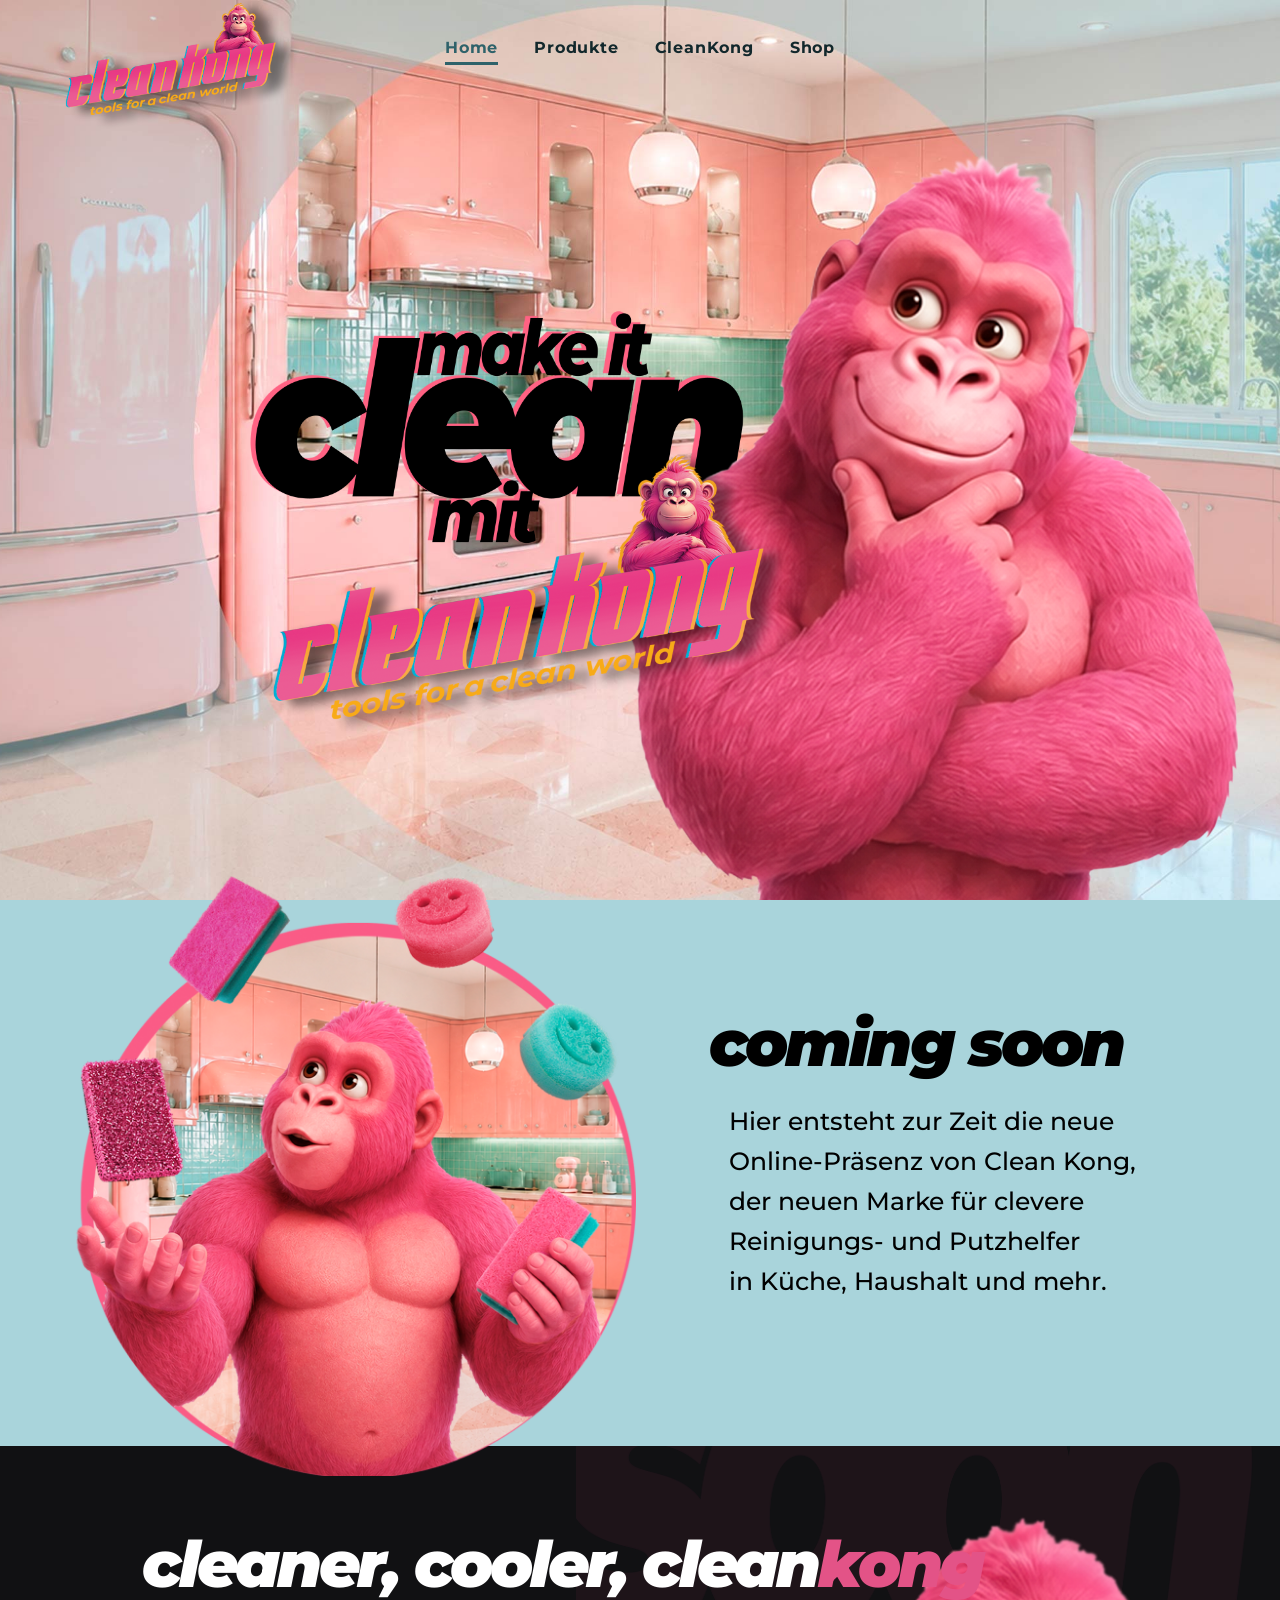
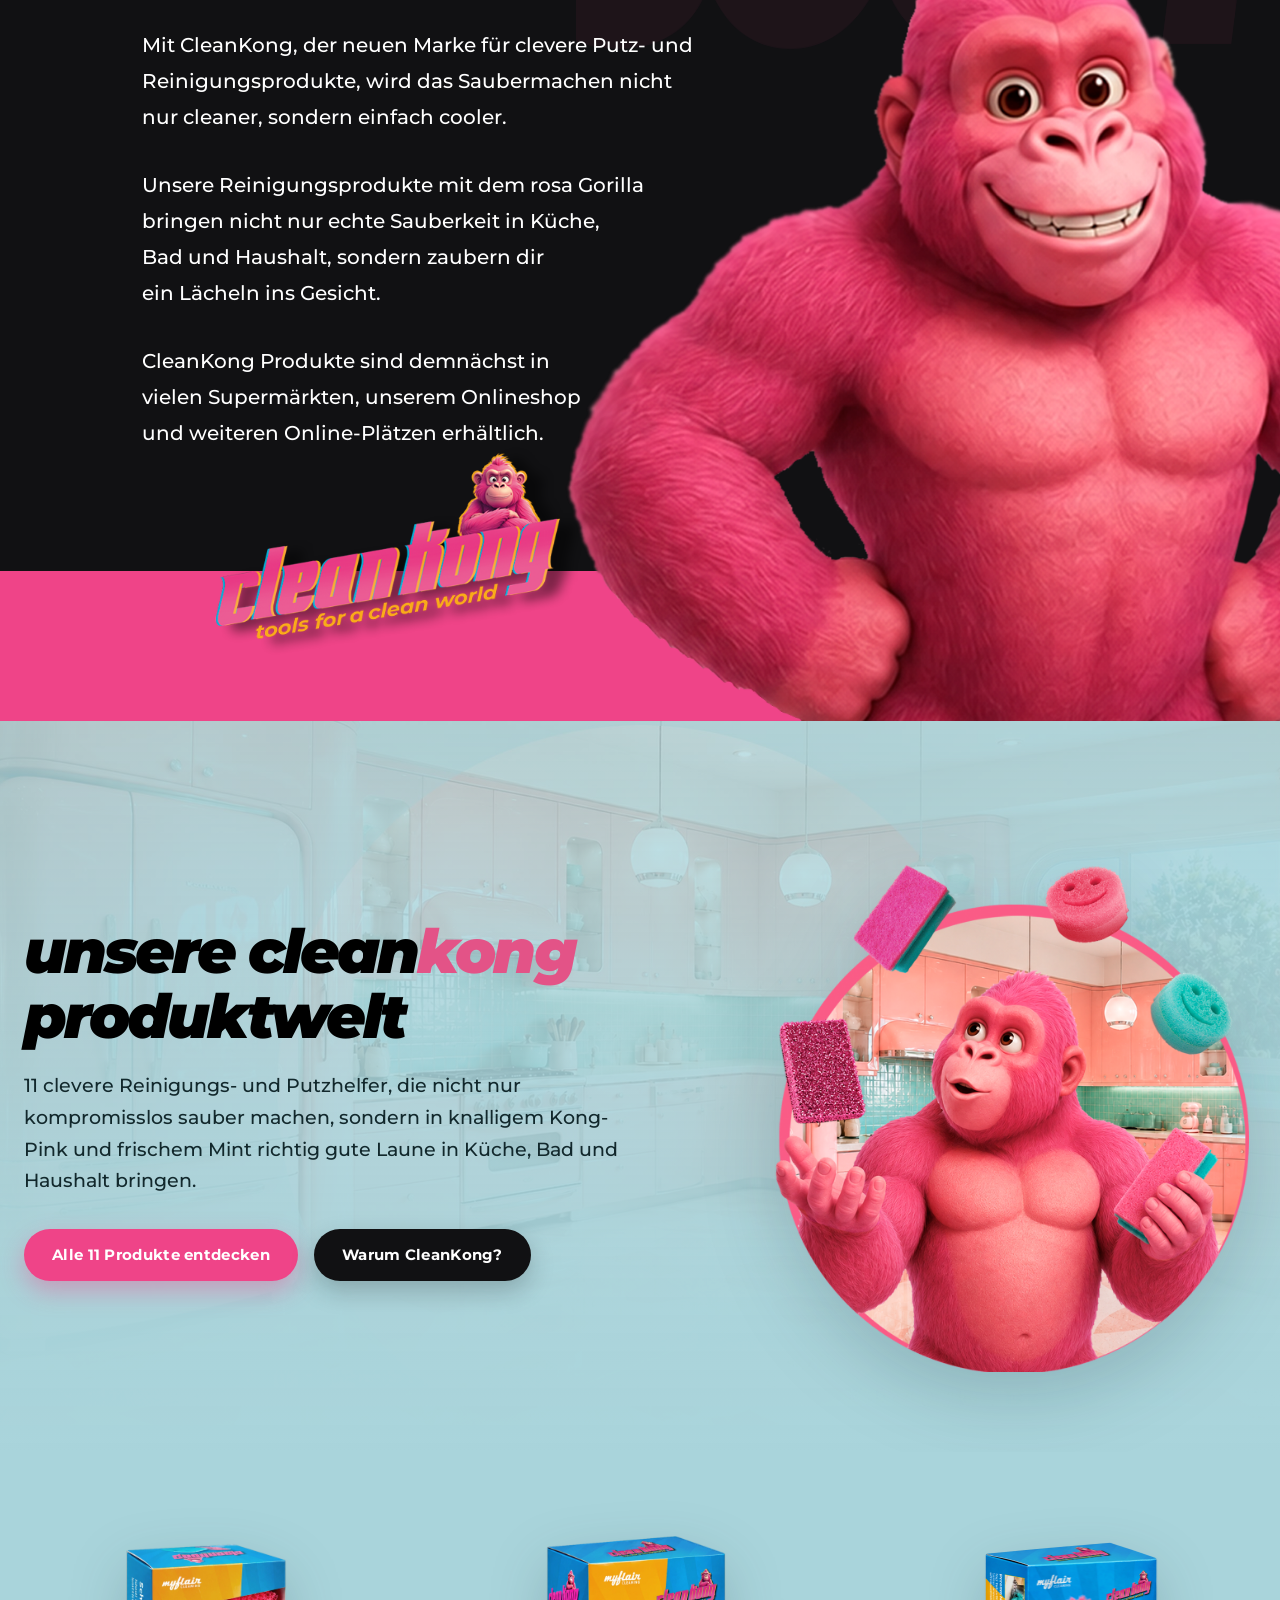
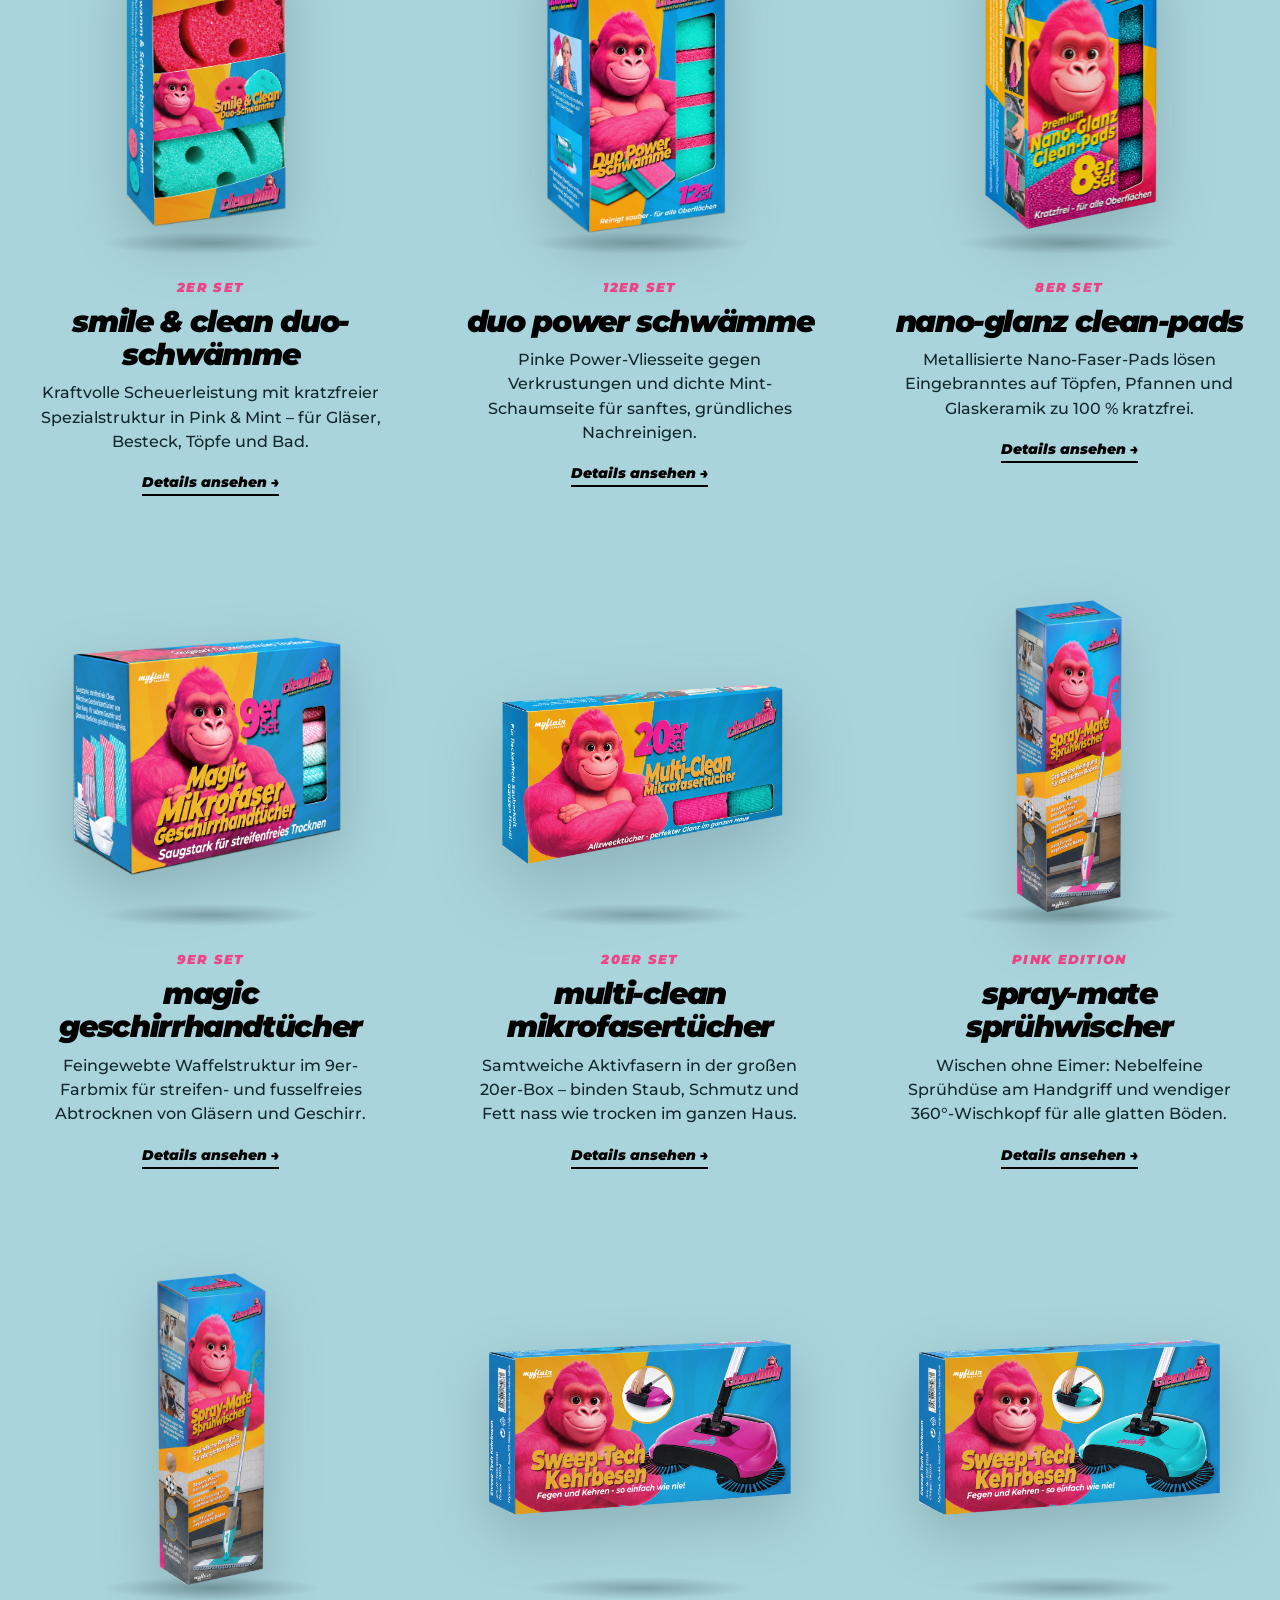
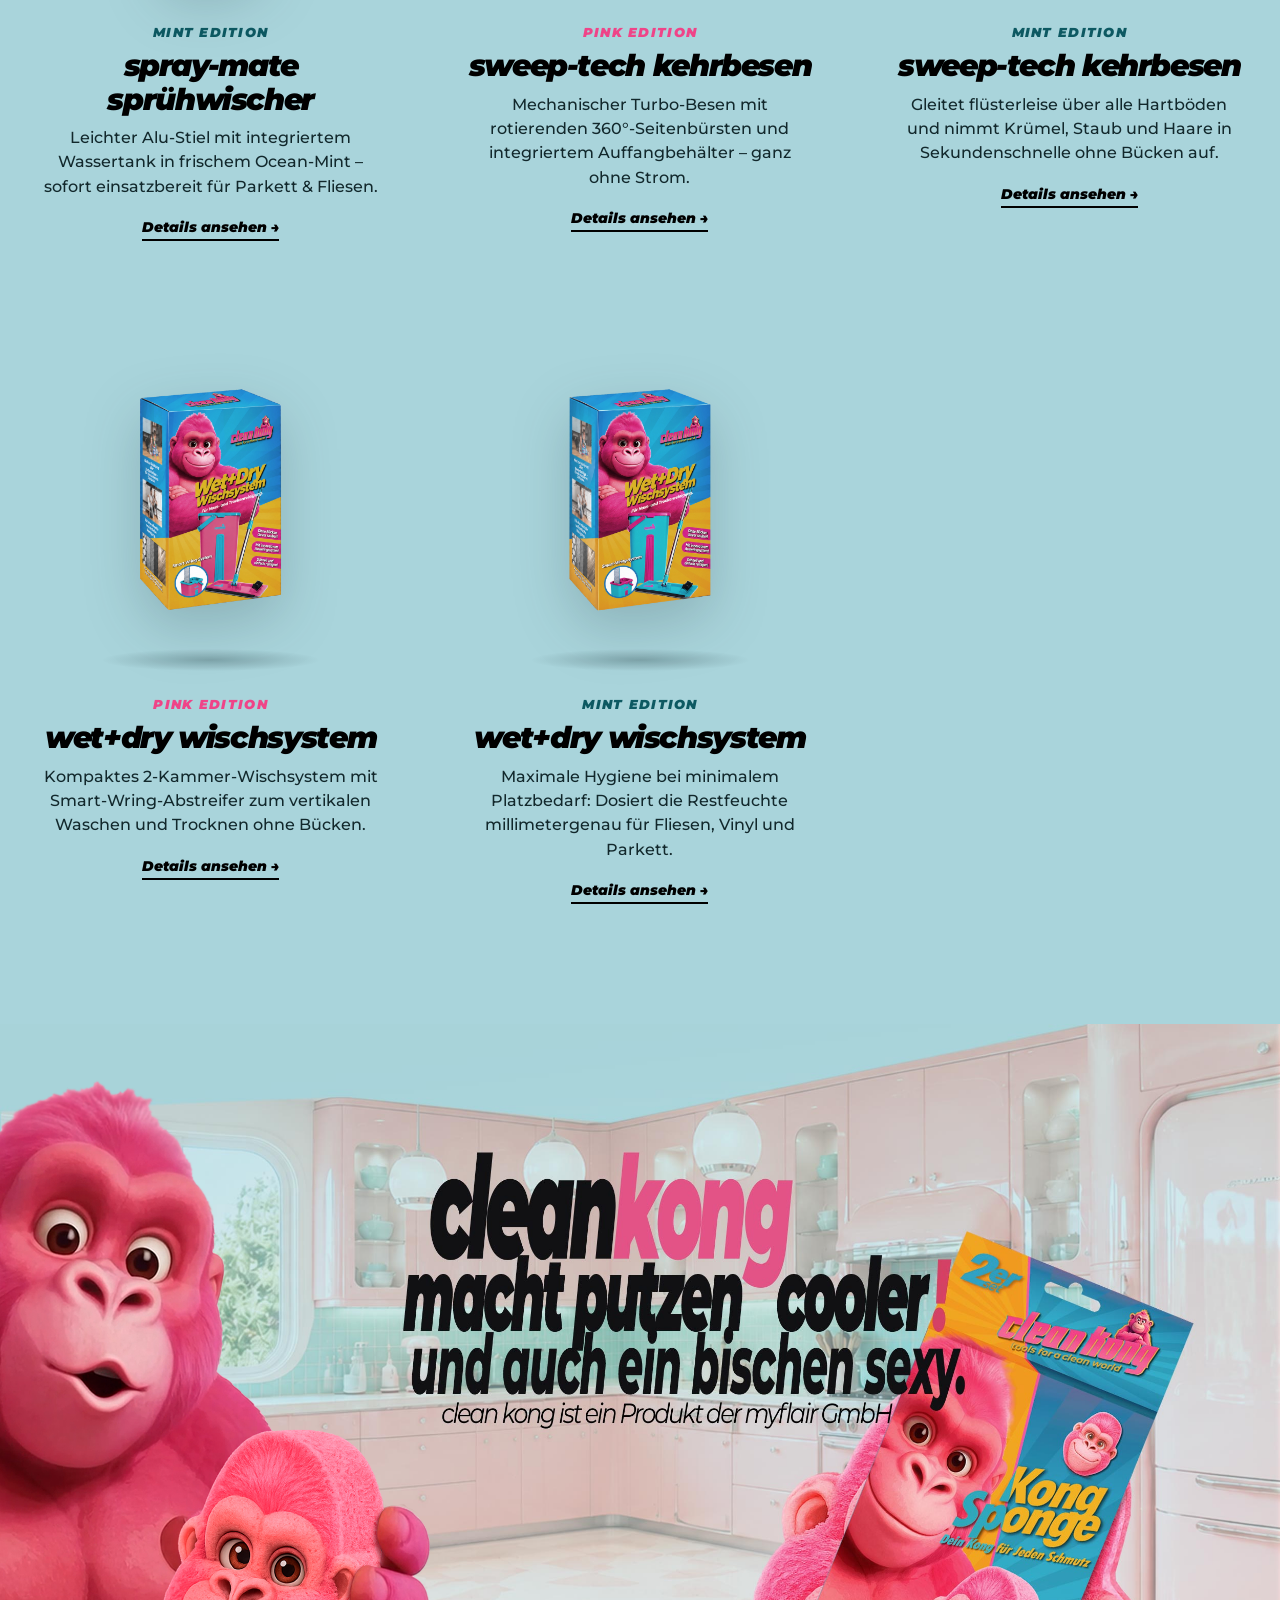
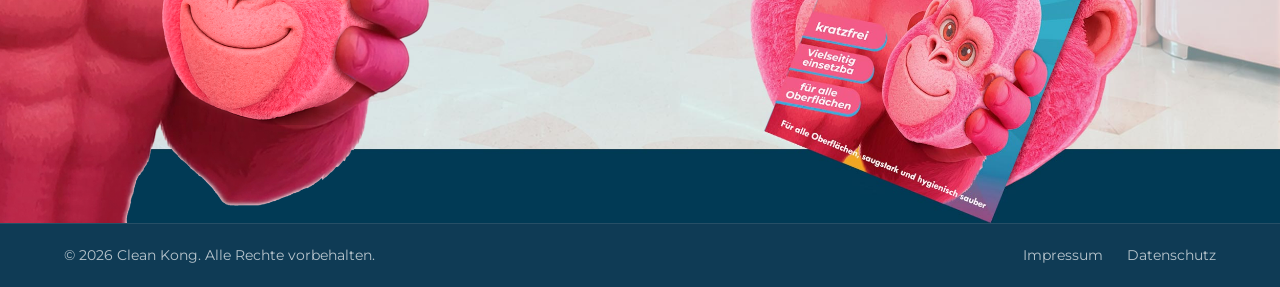
==== commit b4ded7f7: "Remove background index numbers on homepage product grid and fix centering of product descriptions" ====
--- a/index.html
+++ b/index.html
@@ -124,7 +124,6 @@
           <!-- 01. Smile & Clean Duo-Schwämme -->
           <article class="v2-product-item" data-category="schwaemme" data-cat-label="Schwämme &amp; Pads" data-claim="„Schwamm &amp; Scheuerbürste in einem“" data-specs="Kratzfrei auf Beschichtungen | Ergonomische Smiley-Form | Geruchsabweisend &amp; ausspülbar" data-tip="Unter warmem Wasser angenehm weich für Gläser, in kaltem Wasser extra griffig gegen Eingebranntes.">
             <div class="v2-cutout-stage">
-              <span class="v2-bg-index" aria-hidden="true">01</span>
               <img src="assets/Produkte/Clean-Kong-SmileCleanDuoSwamme1frei.webp" alt="Clean Kong Smile & Clean Duo-Schwämme" class="v2-cutout-img" loading="lazy">
             </div>
             <div class="v2-item-content">
@@ -140,7 +139,6 @@
           <!-- 02. Duo Power Schwämme -->
           <article class="v2-product-item" data-category="schwaemme" data-cat-label="Schwämme &amp; Pads" data-claim="„Reinigt sauber – für alle Oberflächen“" data-specs="2-Phasen-Reinigungskraft | Ergonomische Griffmulde | Großes 12er Vorratspack" data-tip="Perfekt als Vorratspack für Küche, Bad, Grillrost und Gartenmöbel.">
             <div class="v2-cutout-stage">
-              <span class="v2-bg-index" aria-hidden="true">02</span>
               <img src="assets/Produkte/Clean-KongDuoPowerschwammefreigestellt.webp" alt="Clean Kong Duo Power Schwämme 12er Set" class="v2-cutout-img" loading="lazy">
             </div>
             <div class="v2-item-content">
@@ -156,7 +154,6 @@
           <!-- 03. Premium Nano-Glanz Clean-Pads -->
           <article class="v2-product-item" data-category="schwaemme" data-cat-label="Schwämme &amp; Pads" data-claim="„Kratzfrei – für alle Oberflächen“" data-specs="100% kratzfreie Glanzfaser | Formstabiler Schaumkern | 4x Pink &amp; 4x Türkis-Glitzer" data-tip="Ideal für Ceranfelder, Edelstahlspülen, Backbleche und Badezimmer-Armaturen.">
             <div class="v2-cutout-stage">
-              <span class="v2-bg-index" aria-hidden="true">03</span>
               <img src="assets/Produkte/Clean-Kong-Nano-GlanzCleanPadsfrei.webp" alt="Clean Kong Premium Nano-Glanz Clean-Pads" class="v2-cutout-img" loading="lazy">
             </div>
             <div class="v2-item-content">
@@ -172,7 +169,6 @@
           <!-- 04. Magic Mikrofaser Geschirrhandtücher -->
           <article class="v2-product-item" data-category="tuecher" data-cat-label="Mikrofasertücher" data-claim="„Saugstark für streifenfreies Trocknen“" data-specs="Streifen- &amp; fusselfreier Glanz | Extrem hohe Wasseraufnahme | Schnelltrocknend &amp; waschbar" data-tip="Bei bis zu 60 °C waschbar für dauerhaft maximale Saugkraft.">
             <div class="v2-cutout-stage">
-              <span class="v2-bg-index" aria-hidden="true">04</span>
               <img src="assets/Produkte/Clean-Kong-Magic-Mikrofaser-Geschirrhandtucherfreigestellt.webp" alt="Clean Kong Magic Mikrofaser Geschirrhandtücher" class="v2-cutout-img" loading="lazy">
             </div>
             <div class="v2-item-content">
@@ -188,7 +184,6 @@
           <!-- 05. Multi-Clean Mikrofasertücher -->
           <article class="v2-product-item" data-category="tuecher" data-cat-label="Mikrofasertücher" data-claim="„Allzwecktücher – perfekter Glanz im ganzen Haus“" data-specs="Praktische 20er Vorratsbox | Nass &amp; trocken verwendbar | Farbcodiert in Pink &amp; Mint" data-tip="Trocken als elektrostatischer Staubmagnet oder nebelfeucht gegen Fett und Fingerabdrücke.">
             <div class="v2-cutout-stage">
-              <span class="v2-bg-index" aria-hidden="true">05</span>
               <img src="assets/Produkte/Clean-Kong-Multi-CleanMikrofasertucherfrei.webp" alt="Clean Kong Multi-Clean Mikrofasertücher" class="v2-cutout-img v2-cutout-img--multiclean" loading="lazy">
             </div>
             <div class="v2-item-content">
@@ -204,7 +199,6 @@
           <!-- 06. Spray-Mate Sprühwischer (Pink) -->
           <article class="v2-product-item" data-category="boden" data-cat-label="Boden &amp; Wischen" data-claim="„Gründliche Reinigung für alle glatten Böden“" data-specs="Exakt dosierbare Sprühdüse | Ideal für Parkett, Laminat &amp; Fliesen | 360° wendiges Drehgelenk" data-tip="Einfach den Tank mit Wasser und Lieblingsreiniger füllen – Hebel drücken und ohne Eimer loswischen!">
             <div class="v2-cutout-stage">
-              <span class="v2-bg-index" aria-hidden="true">06</span>
               <img src="assets/Produkte/Clean-Kong-Spray-MatePinkfrei.webp" alt="Clean Kong Spray-Mate Sprühwischer Pink" class="v2-cutout-img" loading="lazy">
             </div>
             <div class="v2-item-content">
@@ -220,7 +214,6 @@
           <!-- 07. Spray-Mate Sprühwischer (Mint) -->
           <article class="v2-product-item" data-category="boden" data-cat-label="Boden &amp; Wischen" data-claim="„Bequem Wischen bis in jede Ecke“" data-specs="Nebelfeine Sprüh-Technologie | Abnehmbarer &amp; nachfüllbarer Tank | Waschbarer Mikrofaser-Bezug" data-tip="Durch die nebelfeine Dosierung trocknen auch empfindliche Holzböden innerhalb weniger Sekunden ab.">
             <div class="v2-cutout-stage">
-              <span class="v2-bg-index" aria-hidden="true">07</span>
               <img src="assets/Produkte/Clean-Kong-Spray-MateMintfrei.webp" alt="Clean Kong Spray-Mate Sprühwischer Mint" class="v2-cutout-img" loading="lazy">
             </div>
             <div class="v2-item-content">
@@ -236,7 +229,6 @@
           <!-- 08. Sweep-Tech Kehrbesen (Pink) -->
           <article class="v2-product-item" data-category="boden" data-cat-label="Boden &amp; Wischen" data-claim="„Fegen und Kehren – so einfach wie nie!“" data-specs="Rotierende 360°-Doppelbürsten | Kabellos, stromlos &amp; leise | Integrierte Kehrschaufel-Box" data-tip="Arbeitet komplett mechanisch durch Vorwärtsschieben – kein Akku-Laden, kein Kabelsalat!">
             <div class="v2-cutout-stage">
-              <span class="v2-bg-index" aria-hidden="true">08</span>
               <img src="assets/Produkte/Clean-Kong-Sweep-TechPinkfrei.webp" alt="Clean Kong Sweep-Tech Kehrbesen Pink" class="v2-cutout-img" loading="lazy">
             </div>
             <div class="v2-item-content">
@@ -252,7 +244,6 @@
           <!-- 09. Sweep-Tech Kehrbesen (Mint) -->
           <article class="v2-product-item" data-category="boden" data-cat-label="Boden &amp; Wischen" data-claim="„Fegen und Kehren – so einfach wie nie!“" data-specs="3-fach Bürstensystem | Flaches Design für unter Möbel | Ein-Klick-Entleerung" data-tip="Nach dem Kehren einfach die Bodenklappe über dem Mülleimer öffnen – ohne Schmutzkontakt.">
             <div class="v2-cutout-stage">
-              <span class="v2-bg-index" aria-hidden="true">09</span>
               <img src="assets/Produkte/Clean-Kong-Sweep-TechMintfrei.webp" alt="Clean Kong Sweep-Tech Kehrbesen Mint" class="v2-cutout-img" loading="lazy">
             </div>
             <div class="v2-item-content">
@@ -268,7 +259,6 @@
           <!-- 10. Wet+Dry Wischsystem (Pink) -->
           <article class="v2-product-item" data-category="boden" data-cat-label="Boden &amp; Wischen" data-claim="„Ohne Bücken clever sauber!“" data-specs="Innovatives Smart-Wring-System | Trennung von Schmutz- &amp; Trockenkammer | Trockene &amp; saubere Hände" data-tip="Durch den selbstklappenden Wischkopf gleitet der Mopp mühelos senkrecht in die Wash- und Dry-Kammern.">
             <div class="v2-cutout-stage">
-              <span class="v2-bg-index" aria-hidden="true">10</span>
               <img src="assets/Produkte/Clean-Kong-Wet-Dry-WischsystemPinkfrei.webp" alt="Clean Kong Wet+Dry Wischsystem Pink" class="v2-cutout-img" loading="lazy">
             </div>
             <div class="v2-item-content">
@@ -284,7 +274,6 @@
           <!-- 11. Wet+Dry Wischsystem (Mint) -->
           <article class="v2-product-item" data-category="boden" data-cat-label="Boden &amp; Wischen" data-claim="„Für Nass- und Trockenreinigung“" data-specs="Vertikales 2-Kammer-Auswringen | Inkl. Schmutzbürsten-Abstreifer | Für Nass- &amp; Trockenwischen" data-tip="Platzsparendes Hochformat-Design – passt perfekt in jede Abstellkammer und Nische.">
             <div class="v2-cutout-stage">
-              <span class="v2-bg-index" aria-hidden="true">11</span>
               <img src="assets/Produkte/Clean-Kong-Wet-Dry-WischsystemMintfrei.webp" alt="Clean Kong Wet+Dry Wischsystem Mint" class="v2-cutout-img" loading="lazy">
             </div>
             <div class="v2-item-content">
--- a/style.css
+++ b/style.css
@@ -1921,6 +1921,14 @@
 }
 
 /* Streamlined Open Typography directly on background */
+.v2-item-content {
+  display: flex;
+  flex-direction: column;
+  align-items: center;
+  text-align: center;
+  width: 100%;
+}
+
 .v2-meta-edition {
   display: inline-block;
   font-size: 0.8rem;
@@ -1952,7 +1960,8 @@
   line-height: 1.55;
   color: #12282c;
   max-width: 340px;
-  margin-bottom: 16px;
+  margin: 0 auto 16px auto;
+  text-align: center;
 }
 
 .v2-detail-link {
@@ -1993,6 +2002,17 @@
   text-align: left;
 }
 
+.v2-open-grid.v2-lookbook-mode .v2-item-content {
+  align-items: flex-start;
+  text-align: left;
+}
+
+.v2-open-grid.v2-lookbook-mode .v2-item-desc {
+  margin-left: 0;
+  margin-right: 0;
+  text-align: left;
+}
+
 .v2-open-grid.v2-lookbook-mode .v2-product-item:nth-child(even) .v2-cutout-stage {
   order: 2;
 }
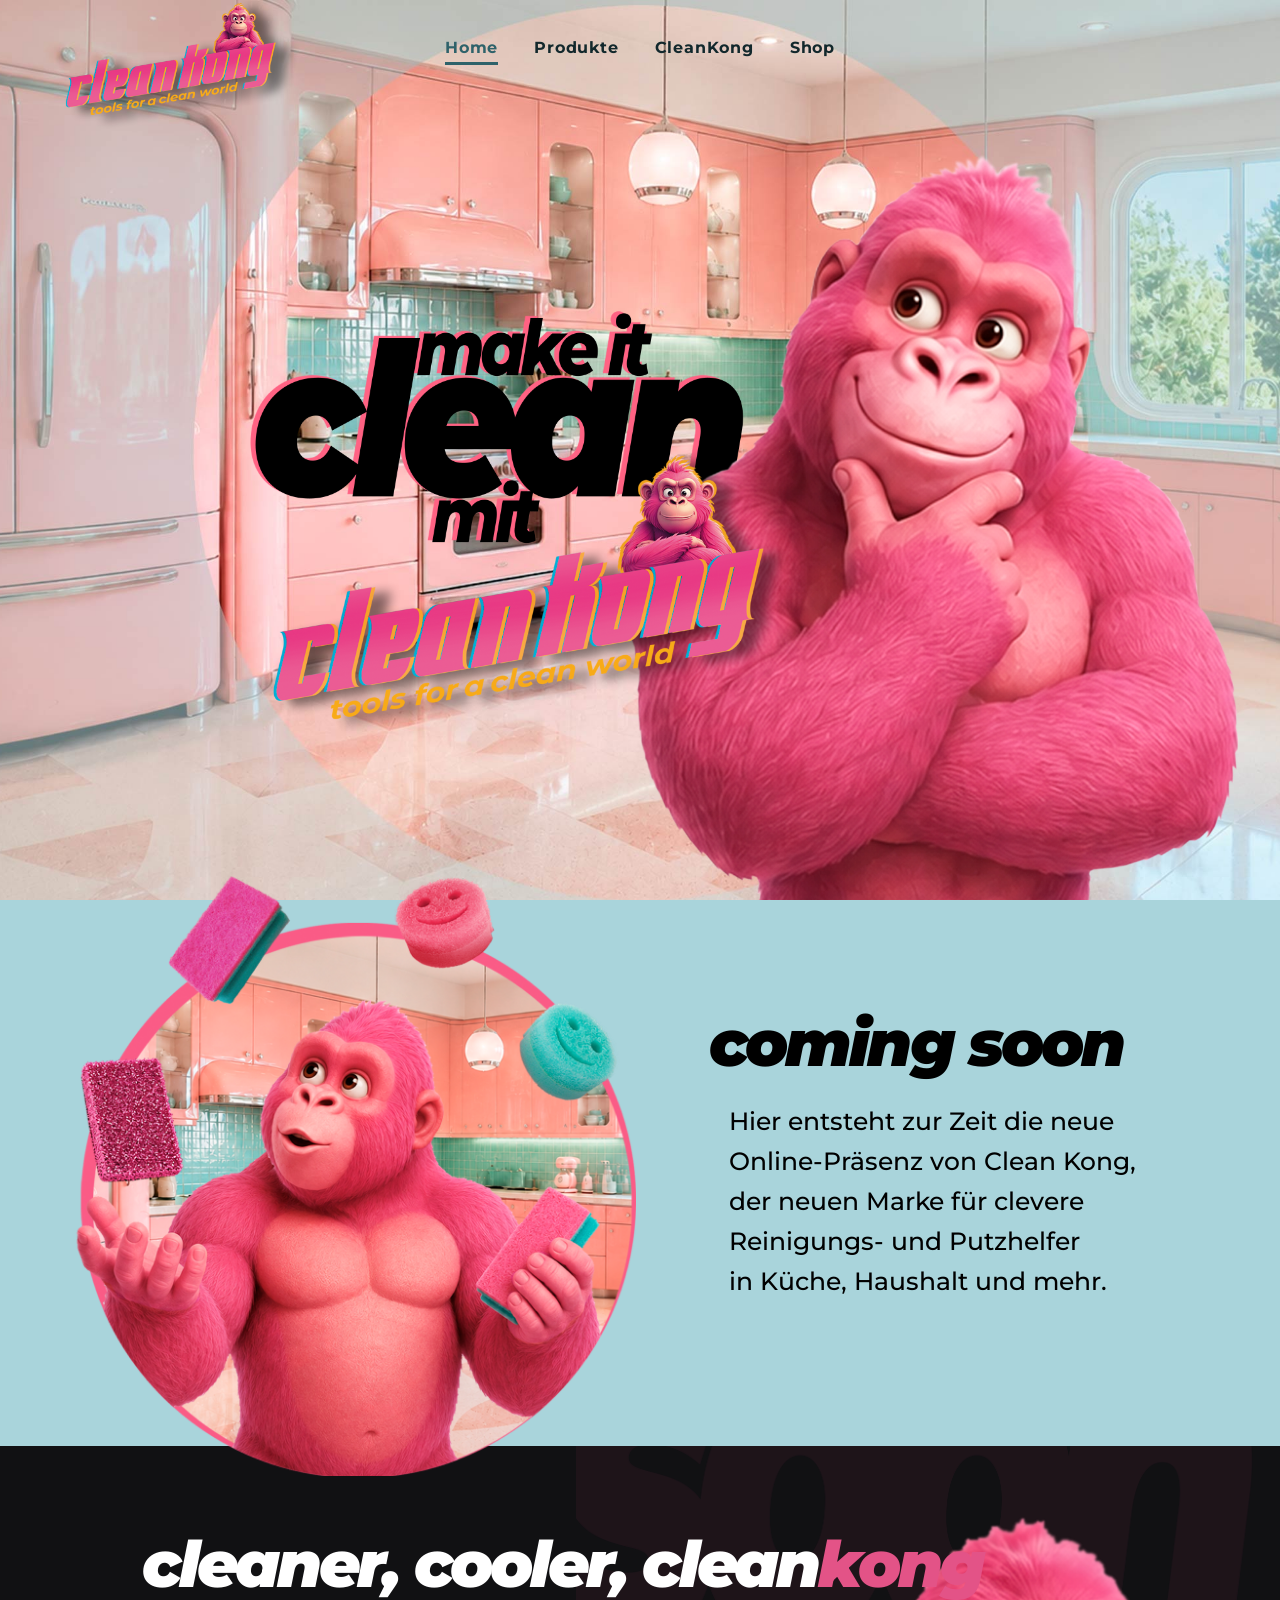
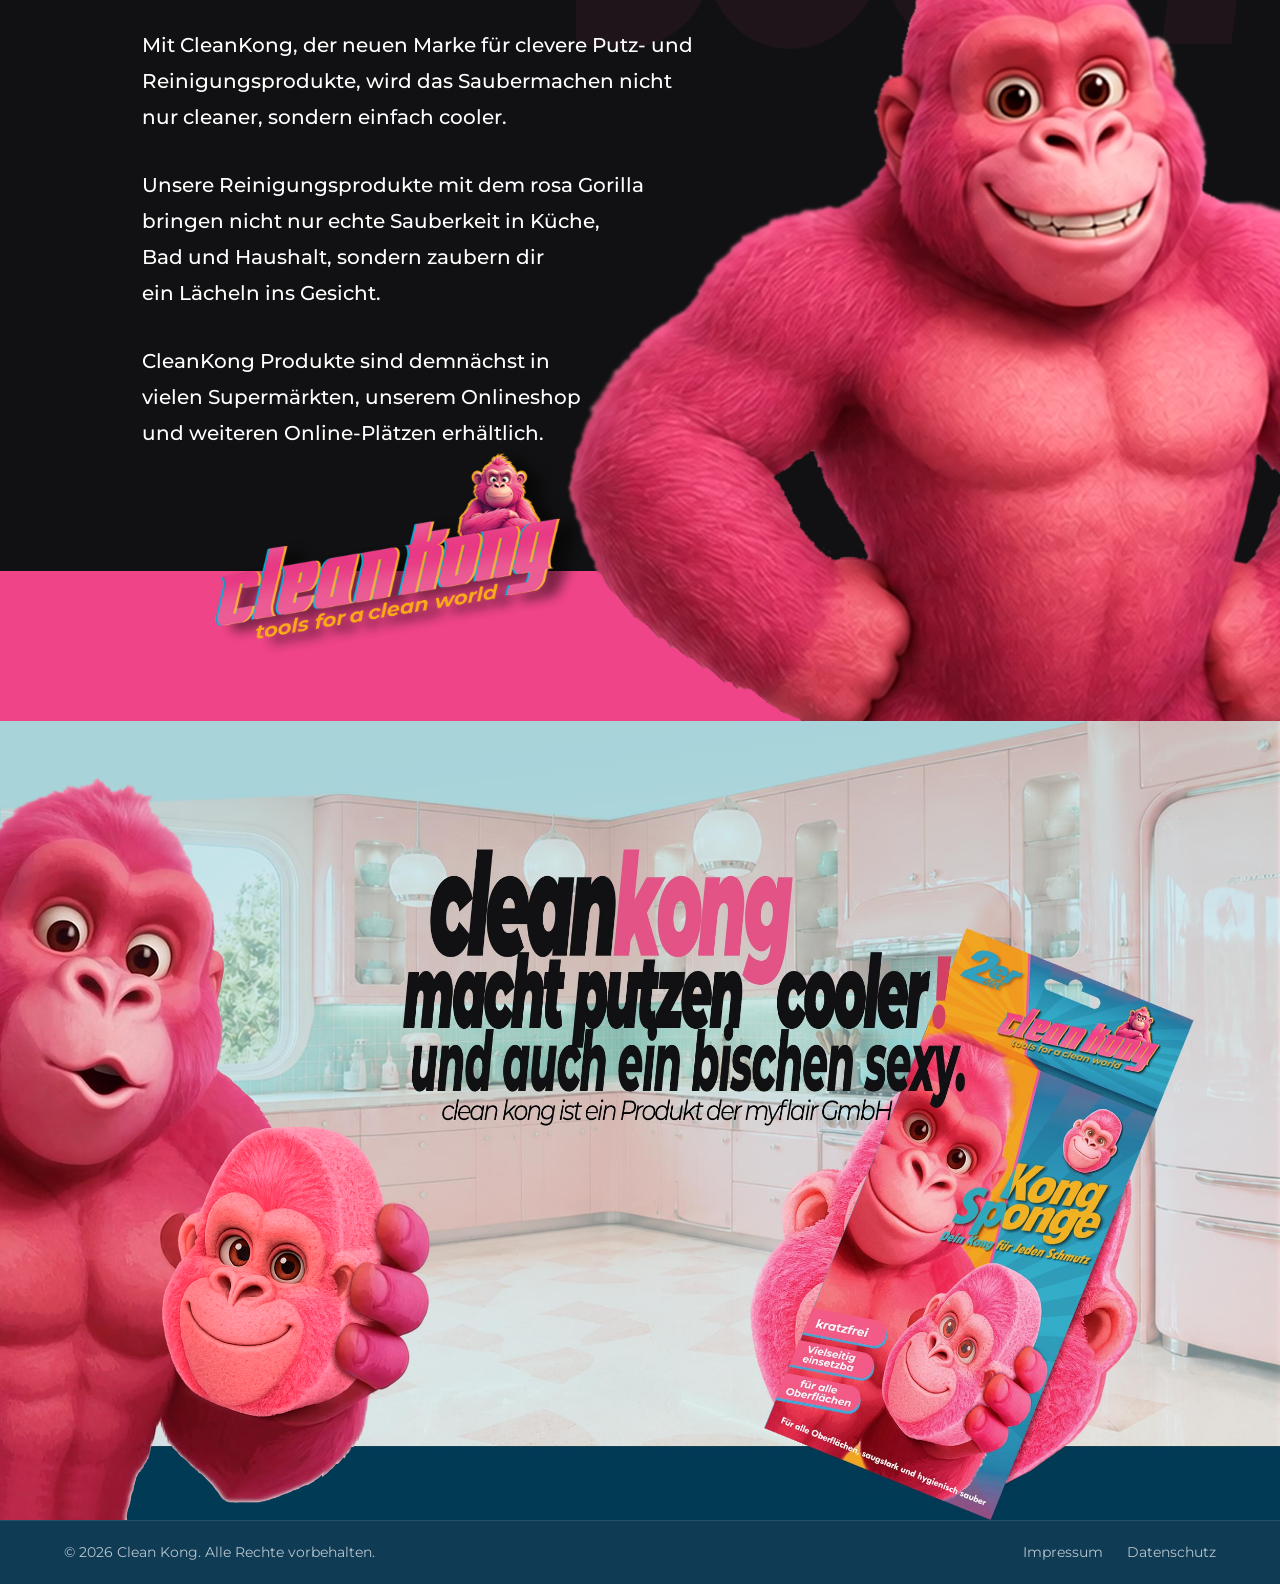
==== commit 2f35c8fb: "Move homepage development version to /entwicklung with visible product sections and 3 USP cards; kee" ====
--- a/index.html
+++ b/index.html
@@ -94,202 +94,6 @@
       <div class="brand-stripe"></div>
     </section>
 
-    <!-- Produktwelt Intro Section (from Version 1 Hero) -->
-    <section id="produktwelt" class="products-hero">
-      <div class="products-hero-container">
-        <div class="products-hero-text">
-          <h2 class="products-hero-title">
-            unsere clean<span class="highlight-pink">kong</span><br>
-            produktwelt
-          </h2>
-          <p class="products-hero-lead">
-            11 clevere Reinigungs- und Putzhelfer, die nicht nur kompromisslos sauber machen, sondern in knalligem Kong-Pink und frischem Mint richtig gute Laune in Küche, Bad und Haushalt bringen.
-          </p>
-          <div class="products-hero-actions">
-            <a href="#produkte-grid" class="btn btn-kong-pink">Alle 11 Produkte entdecken</a>
-            <a href="#cleankong" class="btn btn-kong-dark">Warum CleanKong?</a>
-          </div>
-        </div>
-        <div class="products-hero-visual">
-          <img src="assets/web-clean-kong-dkd.png" alt="Clean Kong Gorilla mit Schwämmen" class="products-hero-gorilla">
-        </div>
-      </div>
-    </section>
-
-    <!-- 3er Grid Product Section (from Version 2, without Tabs) -->
-    <section id="produkte-grid" class="v2-showcase-section">
-      <div class="container">
-        <div class="v2-open-grid">
-
-          <!-- 01. Smile & Clean Duo-Schwämme -->
-          <article class="v2-product-item" data-category="schwaemme" data-cat-label="Schwämme &amp; Pads" data-claim="„Schwamm &amp; Scheuerbürste in einem“" data-specs="Kratzfrei auf Beschichtungen | Ergonomische Smiley-Form | Geruchsabweisend &amp; ausspülbar" data-tip="Unter warmem Wasser angenehm weich für Gläser, in kaltem Wasser extra griffig gegen Eingebranntes.">
-            <div class="v2-cutout-stage">
-              <img src="assets/Produkte/Clean-Kong-SmileCleanDuoSwamme1frei.webp" alt="Clean Kong Smile & Clean Duo-Schwämme" class="v2-cutout-img" loading="lazy">
-            </div>
-            <div class="v2-item-content">
-              <span class="v2-meta-edition">2er Set</span>
-              <h3 class="v2-item-title">smile &amp; clean duo-schwämme</h3>
-              <p class="v2-item-desc">
-                Kraftvolle Scheuerleistung mit kratzfreier Spezialstruktur in Pink &amp; Mint – für Gläser, Besteck, Töpfe und Bad.
-              </p>
-              <button class="v2-detail-link" type="button">Details ansehen &rarr;</button>
-            </div>
-          </article>
-
-          <!-- 02. Duo Power Schwämme -->
-          <article class="v2-product-item" data-category="schwaemme" data-cat-label="Schwämme &amp; Pads" data-claim="„Reinigt sauber – für alle Oberflächen“" data-specs="2-Phasen-Reinigungskraft | Ergonomische Griffmulde | Großes 12er Vorratspack" data-tip="Perfekt als Vorratspack für Küche, Bad, Grillrost und Gartenmöbel.">
-            <div class="v2-cutout-stage">
-              <img src="assets/Produkte/Clean-KongDuoPowerschwammefreigestellt.webp" alt="Clean Kong Duo Power Schwämme 12er Set" class="v2-cutout-img" loading="lazy">
-            </div>
-            <div class="v2-item-content">
-              <span class="v2-meta-edition">12er Set</span>
-              <h3 class="v2-item-title">duo power schwämme</h3>
-              <p class="v2-item-desc">
-                Pinke Power-Vliesseite gegen Verkrustungen und dichte Mint-Schaumseite für sanftes, gründliches Nachreinigen.
-              </p>
-              <button class="v2-detail-link" type="button">Details ansehen &rarr;</button>
-            </div>
-          </article>
-
-          <!-- 03. Premium Nano-Glanz Clean-Pads -->
-          <article class="v2-product-item" data-category="schwaemme" data-cat-label="Schwämme &amp; Pads" data-claim="„Kratzfrei – für alle Oberflächen“" data-specs="100% kratzfreie Glanzfaser | Formstabiler Schaumkern | 4x Pink &amp; 4x Türkis-Glitzer" data-tip="Ideal für Ceranfelder, Edelstahlspülen, Backbleche und Badezimmer-Armaturen.">
-            <div class="v2-cutout-stage">
-              <img src="assets/Produkte/Clean-Kong-Nano-GlanzCleanPadsfrei.webp" alt="Clean Kong Premium Nano-Glanz Clean-Pads" class="v2-cutout-img" loading="lazy">
-            </div>
-            <div class="v2-item-content">
-              <span class="v2-meta-edition">8er Set</span>
-              <h3 class="v2-item-title">nano-glanz clean-pads</h3>
-              <p class="v2-item-desc">
-                Metallisierte Nano-Faser-Pads lösen Eingebranntes auf Töpfen, Pfannen und Glaskeramik zu 100 % kratzfrei.
-              </p>
-              <button class="v2-detail-link" type="button">Details ansehen &rarr;</button>
-            </div>
-          </article>
-
-          <!-- 04. Magic Mikrofaser Geschirrhandtücher -->
-          <article class="v2-product-item" data-category="tuecher" data-cat-label="Mikrofasertücher" data-claim="„Saugstark für streifenfreies Trocknen“" data-specs="Streifen- &amp; fusselfreier Glanz | Extrem hohe Wasseraufnahme | Schnelltrocknend &amp; waschbar" data-tip="Bei bis zu 60 °C waschbar für dauerhaft maximale Saugkraft.">
-            <div class="v2-cutout-stage">
-              <img src="assets/Produkte/Clean-Kong-Magic-Mikrofaser-Geschirrhandtucherfreigestellt.webp" alt="Clean Kong Magic Mikrofaser Geschirrhandtücher" class="v2-cutout-img" loading="lazy">
-            </div>
-            <div class="v2-item-content">
-              <span class="v2-meta-edition">9er Set</span>
-              <h3 class="v2-item-title">magic geschirrhandtücher</h3>
-              <p class="v2-item-desc">
-                Feingewebte Waffelstruktur im 9er-Farbmix für streifen- und fusselfreies Abtrocknen von Gläsern und Geschirr.
-              </p>
-              <button class="v2-detail-link" type="button">Details ansehen &rarr;</button>
-            </div>
-          </article>
-
-          <!-- 05. Multi-Clean Mikrofasertücher -->
-          <article class="v2-product-item" data-category="tuecher" data-cat-label="Mikrofasertücher" data-claim="„Allzwecktücher – perfekter Glanz im ganzen Haus“" data-specs="Praktische 20er Vorratsbox | Nass &amp; trocken verwendbar | Farbcodiert in Pink &amp; Mint" data-tip="Trocken als elektrostatischer Staubmagnet oder nebelfeucht gegen Fett und Fingerabdrücke.">
-            <div class="v2-cutout-stage">
-              <img src="assets/Produkte/Clean-Kong-Multi-CleanMikrofasertucherfrei.webp" alt="Clean Kong Multi-Clean Mikrofasertücher" class="v2-cutout-img v2-cutout-img--multiclean" loading="lazy">
-            </div>
-            <div class="v2-item-content">
-              <span class="v2-meta-edition">20er Set</span>
-              <h3 class="v2-item-title">multi-clean mikrofasertücher</h3>
-              <p class="v2-item-desc">
-                Samtweiche Aktivfasern in der großen 20er-Box – binden Staub, Schmutz und Fett nass wie trocken im ganzen Haus.
-              </p>
-              <button class="v2-detail-link" type="button">Details ansehen &rarr;</button>
-            </div>
-          </article>
-
-          <!-- 06. Spray-Mate Sprühwischer (Pink) -->
-          <article class="v2-product-item" data-category="boden" data-cat-label="Boden &amp; Wischen" data-claim="„Gründliche Reinigung für alle glatten Böden“" data-specs="Exakt dosierbare Sprühdüse | Ideal für Parkett, Laminat &amp; Fliesen | 360° wendiges Drehgelenk" data-tip="Einfach den Tank mit Wasser und Lieblingsreiniger füllen – Hebel drücken und ohne Eimer loswischen!">
-            <div class="v2-cutout-stage">
-              <img src="assets/Produkte/Clean-Kong-Spray-MatePinkfrei.webp" alt="Clean Kong Spray-Mate Sprühwischer Pink" class="v2-cutout-img" loading="lazy">
-            </div>
-            <div class="v2-item-content">
-              <span class="v2-meta-edition">Pink Edition</span>
-              <h3 class="v2-item-title">spray-mate sprühwischer</h3>
-              <p class="v2-item-desc">
-                Wischen ohne Eimer: Nebelfeine Sprühdüse am Handgriff und wendiger 360°-Wischkopf für alle glatten Böden.
-              </p>
-              <button class="v2-detail-link" type="button">Details ansehen &rarr;</button>
-            </div>
-          </article>
-
-          <!-- 07. Spray-Mate Sprühwischer (Mint) -->
-          <article class="v2-product-item" data-category="boden" data-cat-label="Boden &amp; Wischen" data-claim="„Bequem Wischen bis in jede Ecke“" data-specs="Nebelfeine Sprüh-Technologie | Abnehmbarer &amp; nachfüllbarer Tank | Waschbarer Mikrofaser-Bezug" data-tip="Durch die nebelfeine Dosierung trocknen auch empfindliche Holzböden innerhalb weniger Sekunden ab.">
-            <div class="v2-cutout-stage">
-              <img src="assets/Produkte/Clean-Kong-Spray-MateMintfrei.webp" alt="Clean Kong Spray-Mate Sprühwischer Mint" class="v2-cutout-img" loading="lazy">
-            </div>
-            <div class="v2-item-content">
-              <span class="v2-meta-edition v2-meta-edition--mint">Mint Edition</span>
-              <h3 class="v2-item-title">spray-mate sprühwischer</h3>
-              <p class="v2-item-desc">
-                Leichter Alu-Stiel mit integriertem Wassertank in frischem Ocean-Mint – sofort einsatzbereit für Parkett &amp; Fliesen.
-              </p>
-              <button class="v2-detail-link" type="button">Details ansehen &rarr;</button>
-            </div>
-          </article>
-
-          <!-- 08. Sweep-Tech Kehrbesen (Pink) -->
-          <article class="v2-product-item" data-category="boden" data-cat-label="Boden &amp; Wischen" data-claim="„Fegen und Kehren – so einfach wie nie!“" data-specs="Rotierende 360°-Doppelbürsten | Kabellos, stromlos &amp; leise | Integrierte Kehrschaufel-Box" data-tip="Arbeitet komplett mechanisch durch Vorwärtsschieben – kein Akku-Laden, kein Kabelsalat!">
-            <div class="v2-cutout-stage">
-              <img src="assets/Produkte/Clean-Kong-Sweep-TechPinkfrei.webp" alt="Clean Kong Sweep-Tech Kehrbesen Pink" class="v2-cutout-img" loading="lazy">
-            </div>
-            <div class="v2-item-content">
-              <span class="v2-meta-edition">Pink Edition</span>
-              <h3 class="v2-item-title">sweep-tech kehrbesen</h3>
-              <p class="v2-item-desc">
-                Mechanischer Turbo-Besen mit rotierenden 360°-Seitenbürsten und integriertem Auffangbehälter – ganz ohne Strom.
-              </p>
-              <button class="v2-detail-link" type="button">Details ansehen &rarr;</button>
-            </div>
-          </article>
-
-          <!-- 09. Sweep-Tech Kehrbesen (Mint) -->
-          <article class="v2-product-item" data-category="boden" data-cat-label="Boden &amp; Wischen" data-claim="„Fegen und Kehren – so einfach wie nie!“" data-specs="3-fach Bürstensystem | Flaches Design für unter Möbel | Ein-Klick-Entleerung" data-tip="Nach dem Kehren einfach die Bodenklappe über dem Mülleimer öffnen – ohne Schmutzkontakt.">
-            <div class="v2-cutout-stage">
-              <img src="assets/Produkte/Clean-Kong-Sweep-TechMintfrei.webp" alt="Clean Kong Sweep-Tech Kehrbesen Mint" class="v2-cutout-img" loading="lazy">
-            </div>
-            <div class="v2-item-content">
-              <span class="v2-meta-edition v2-meta-edition--mint">Mint Edition</span>
-              <h3 class="v2-item-title">sweep-tech kehrbesen</h3>
-              <p class="v2-item-desc">
-                Gleitet flüsterleise über alle Hartböden und nimmt Krümel, Staub und Haare in Sekundenschnelle ohne Bücken auf.
-              </p>
-              <button class="v2-detail-link" type="button">Details ansehen &rarr;</button>
-            </div>
-          </article>
-
-          <!-- 10. Wet+Dry Wischsystem (Pink) -->
-          <article class="v2-product-item" data-category="boden" data-cat-label="Boden &amp; Wischen" data-claim="„Ohne Bücken clever sauber!“" data-specs="Innovatives Smart-Wring-System | Trennung von Schmutz- &amp; Trockenkammer | Trockene &amp; saubere Hände" data-tip="Durch den selbstklappenden Wischkopf gleitet der Mopp mühelos senkrecht in die Wash- und Dry-Kammern.">
-            <div class="v2-cutout-stage">
-              <img src="assets/Produkte/Clean-Kong-Wet-Dry-WischsystemPinkfrei.webp" alt="Clean Kong Wet+Dry Wischsystem Pink" class="v2-cutout-img" loading="lazy">
-            </div>
-            <div class="v2-item-content">
-              <span class="v2-meta-edition">Pink Edition</span>
-              <h3 class="v2-item-title">wet+dry wischsystem</h3>
-              <p class="v2-item-desc">
-                Kompaktes 2-Kammer-Wischsystem mit Smart-Wring-Abstreifer zum vertikalen Waschen und Trocknen ohne Bücken.
-              </p>
-              <button class="v2-detail-link" type="button">Details ansehen &rarr;</button>
-            </div>
-          </article>
-
-          <!-- 11. Wet+Dry Wischsystem (Mint) -->
-          <article class="v2-product-item" data-category="boden" data-cat-label="Boden &amp; Wischen" data-claim="„Für Nass- und Trockenreinigung“" data-specs="Vertikales 2-Kammer-Auswringen | Inkl. Schmutzbürsten-Abstreifer | Für Nass- &amp; Trockenwischen" data-tip="Platzsparendes Hochformat-Design – passt perfekt in jede Abstellkammer und Nische.">
-            <div class="v2-cutout-stage">
-              <img src="assets/Produkte/Clean-Kong-Wet-Dry-WischsystemMintfrei.webp" alt="Clean Kong Wet+Dry Wischsystem Mint" class="v2-cutout-img" loading="lazy">
-            </div>
-            <div class="v2-item-content">
-              <span class="v2-meta-edition v2-meta-edition--mint">Mint Edition</span>
-              <h3 class="v2-item-title">wet+dry wischsystem</h3>
-              <p class="v2-item-desc">
-                Maximale Hygiene bei minimalem Platzbedarf: Dosiert die Restfeuchte millimetergenau für Fliesen, Vinyl und Parkett.
-              </p>
-              <button class="v2-detail-link" type="button">Details ansehen &rarr;</button>
-            </div>
-          </article>
-
-        </div>
-      </div>
-    </section>
-
     <!-- Bottom Banner Section -->
     <section class="bottom-banner-section">
       <img src="assets/Bg-Unten.jpg" alt="Clean Kong Bottom Banner" class="banner-img desktop-only">
@@ -297,27 +101,6 @@
     </section>
 
   </main>
-
-  <!-- Quick-View Product Modal -->
-  <dialog class="product-modal" id="product-modal" aria-labelledby="modal-title">
-    <div class="modal-inner">
-      <button class="modal-close-btn" id="modal-close-btn" type="button" aria-label="Schließen">&times;</button>
-      <div class="modal-image-stage">
-        <img id="modal-img" src="" alt="">
-      </div>
-      <div class="modal-content">
-        <div class="product-card-top">
-          <span class="product-category-tag" id="modal-category">Kategorie</span>
-          <span class="product-pack-badge" id="modal-pack">Set</span>
-        </div>
-        <h3 id="modal-title">Produktname</h3>
-        <p class="modal-claim" id="modal-claim"></p>
-        <p class="modal-desc" id="modal-desc"></p>
-        <ul class="modal-specs" id="modal-specs"></ul>
-        <span class="product-availability"><span class="availability-dot"></span> Demnächst im Handel &amp; Online-Shop erhältlich</span>
-      </div>
-    </div>
-  </dialog>
 
   <!-- Footer -->
   <footer class="main-footer">
--- a/style.css
+++ b/style.css
@@ -2102,3 +2102,4 @@
 
 
 
+
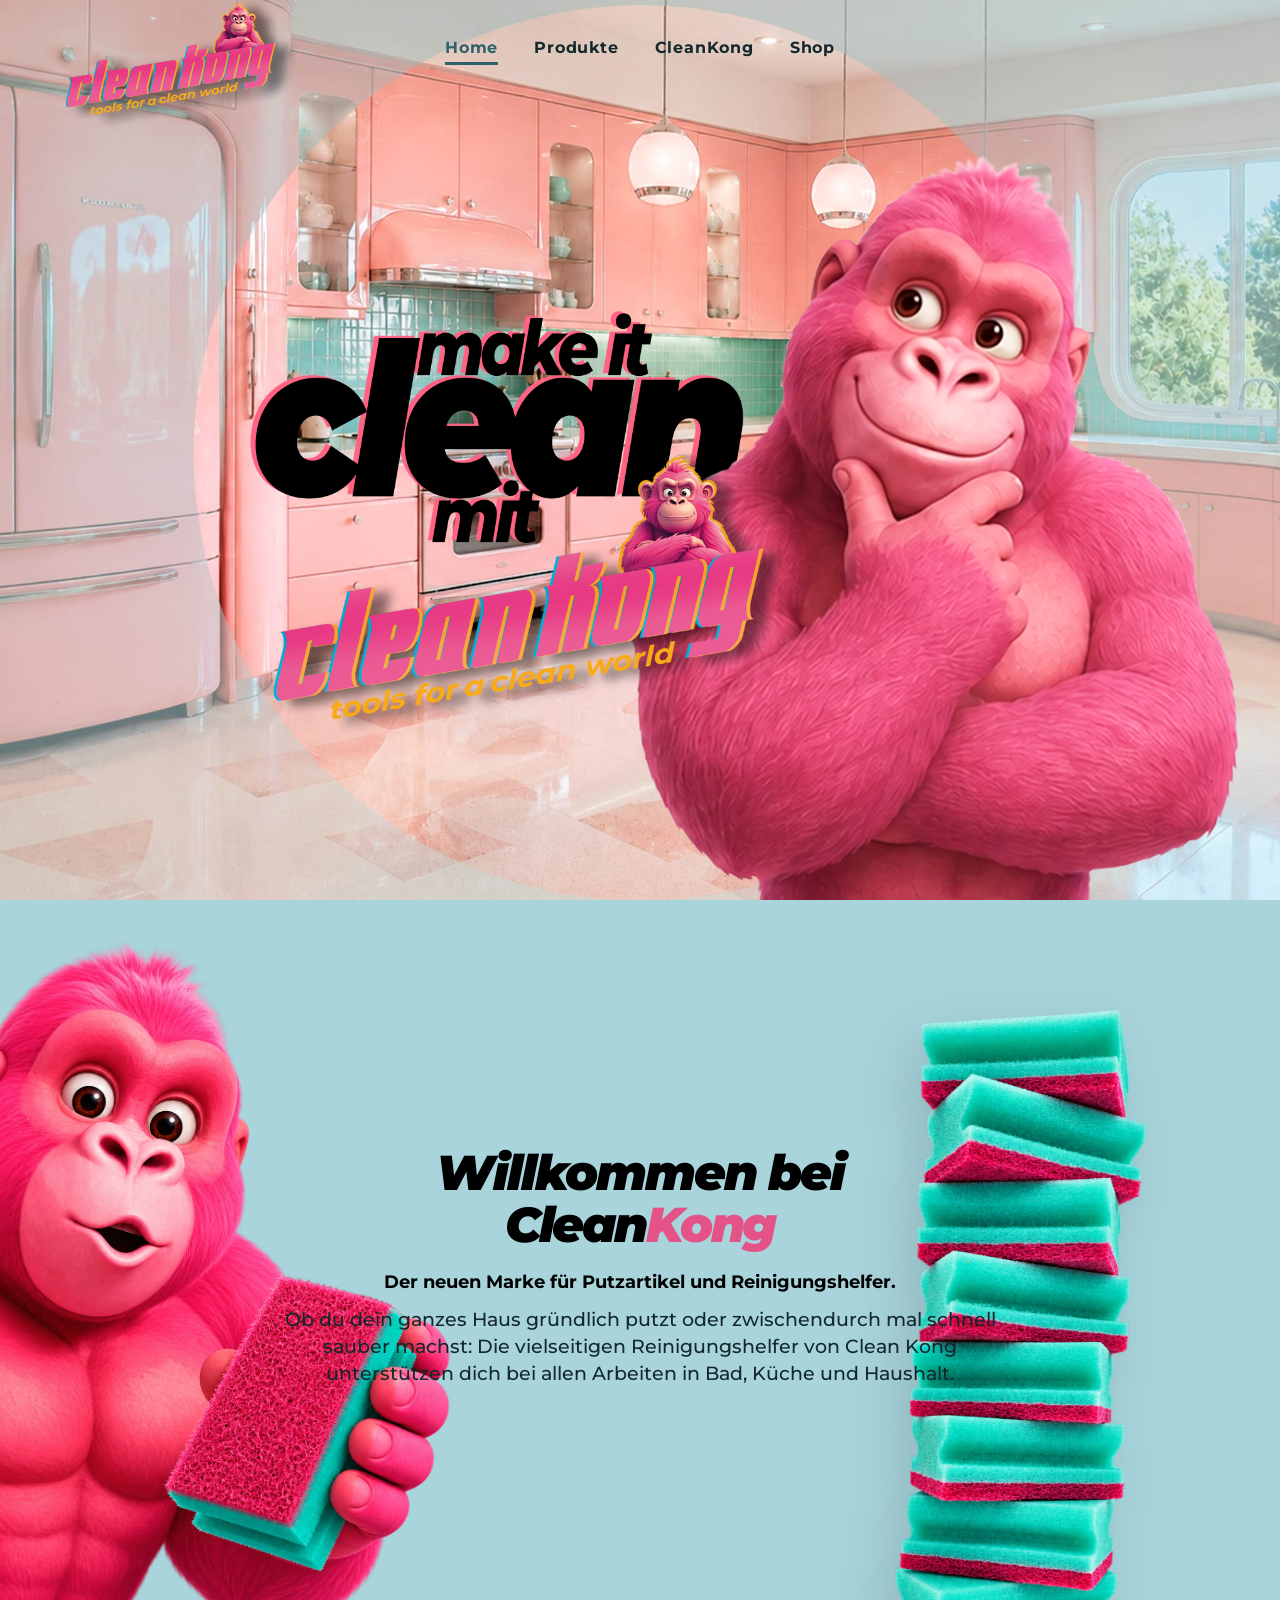
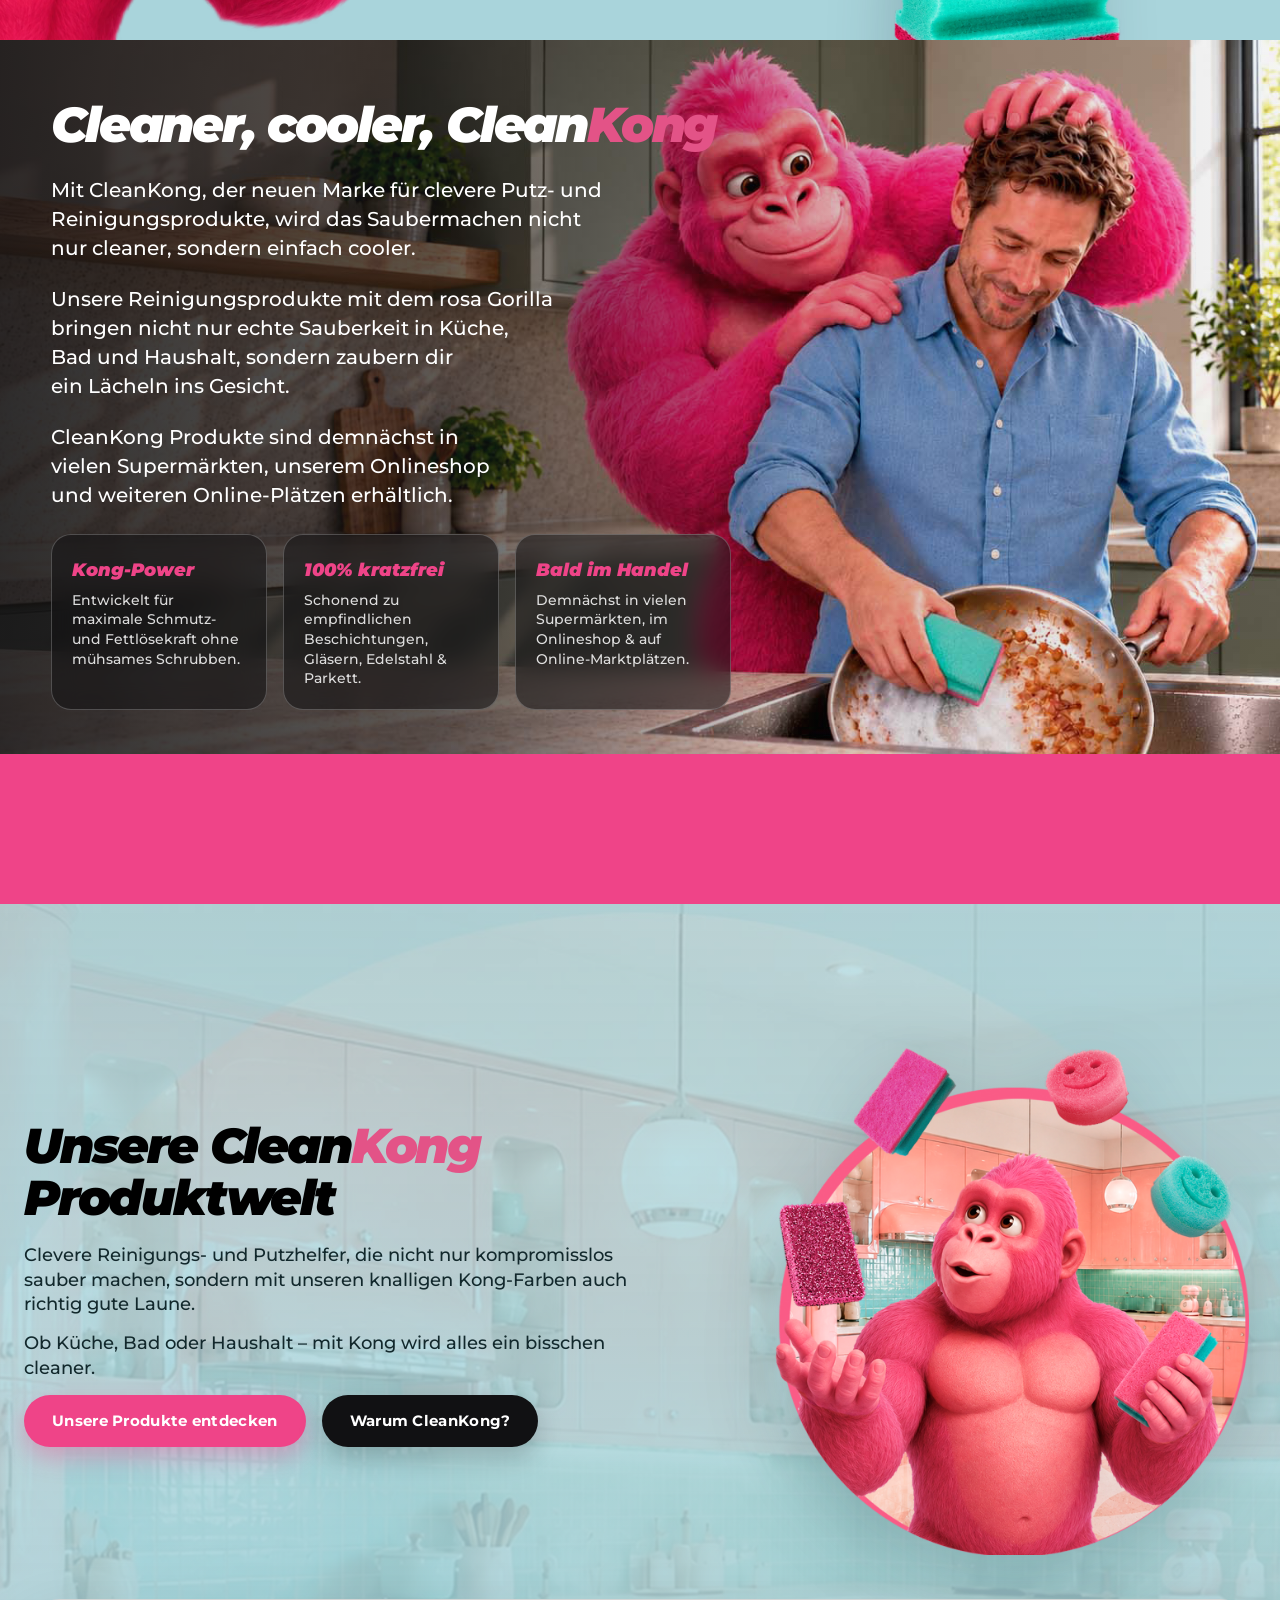
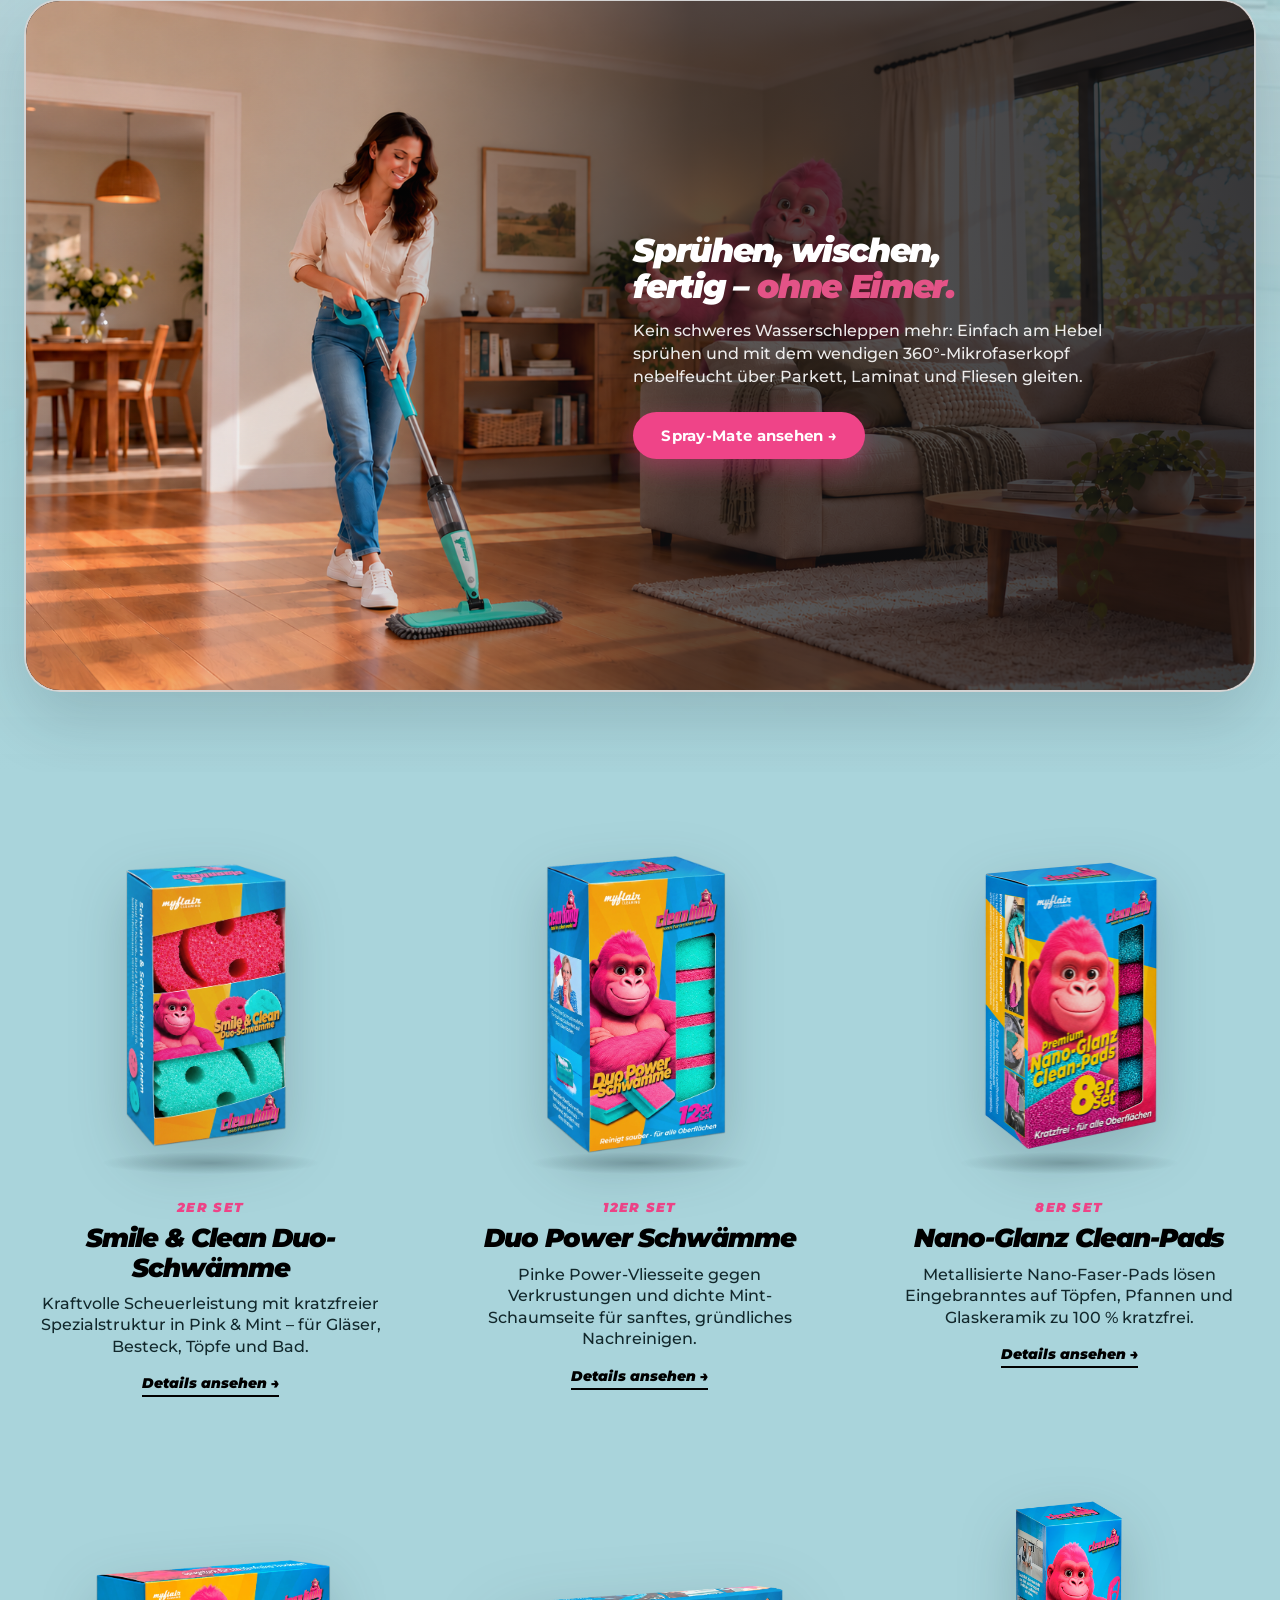
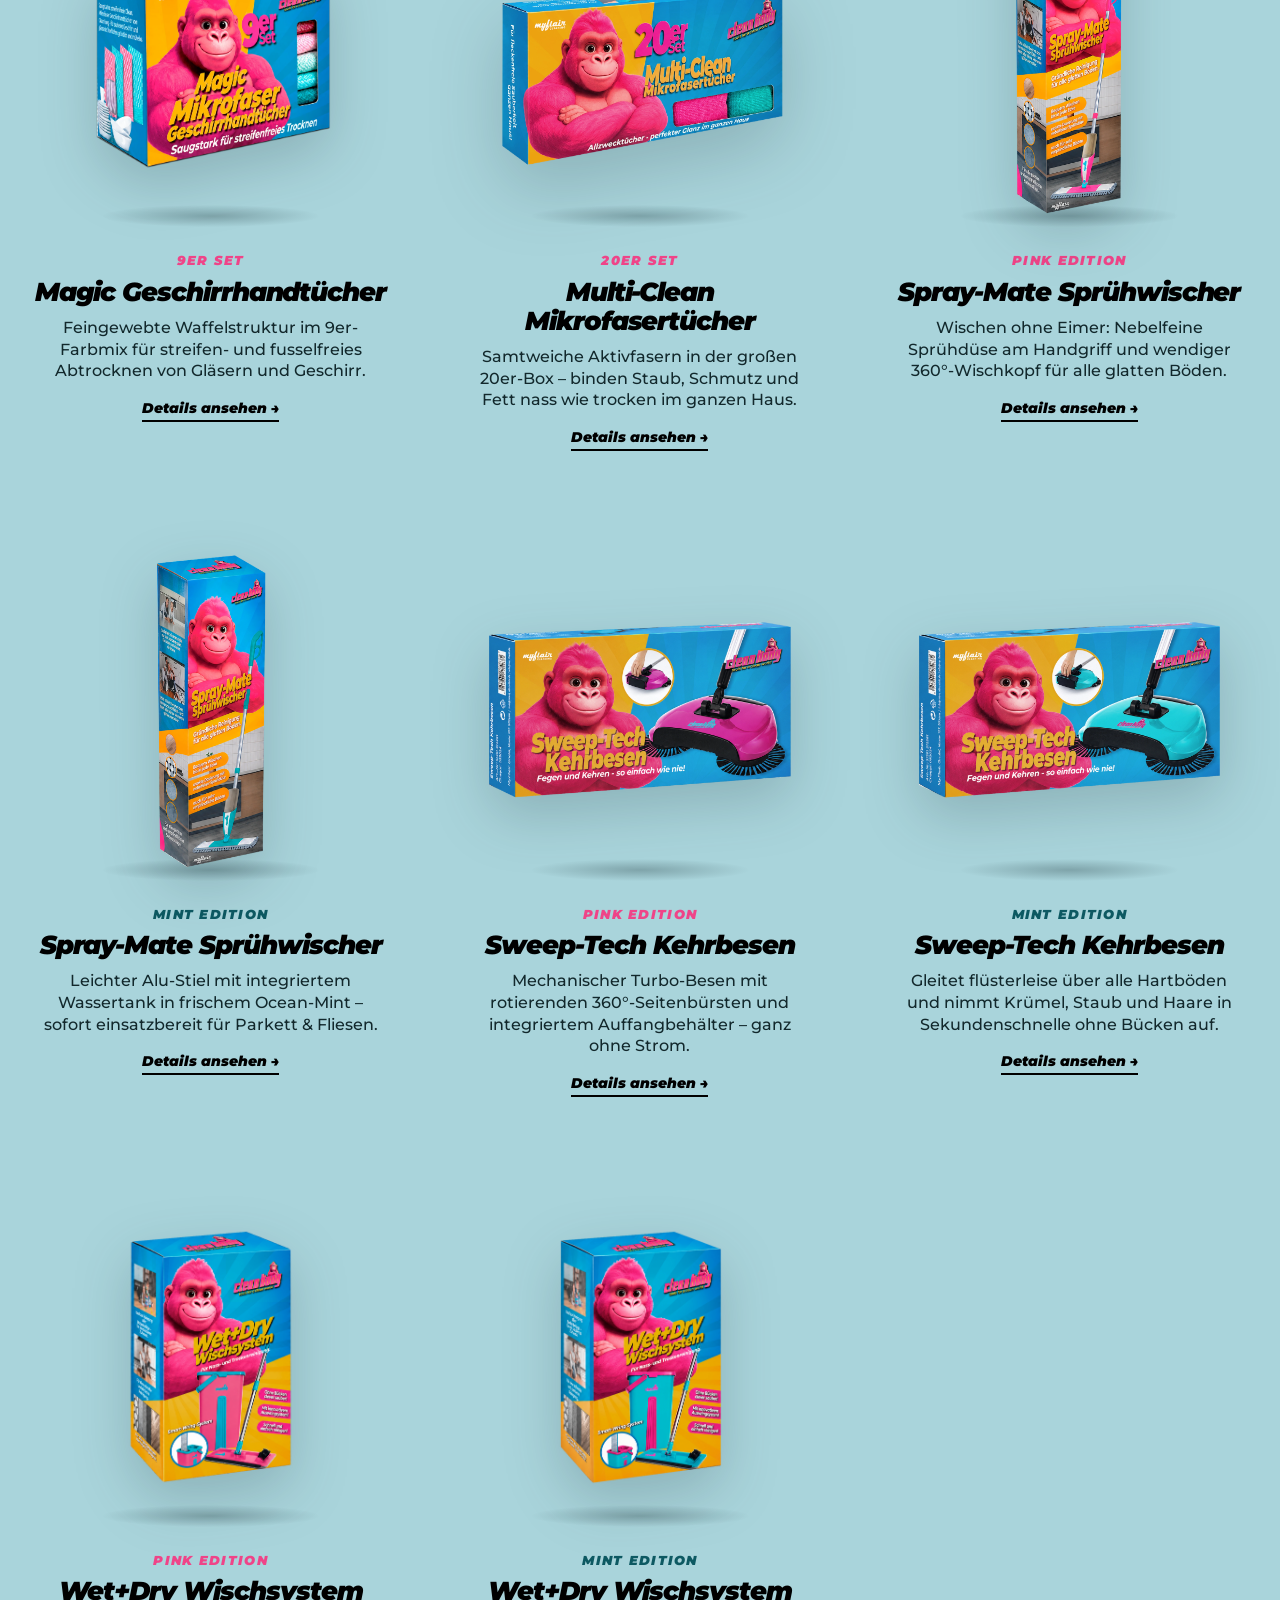
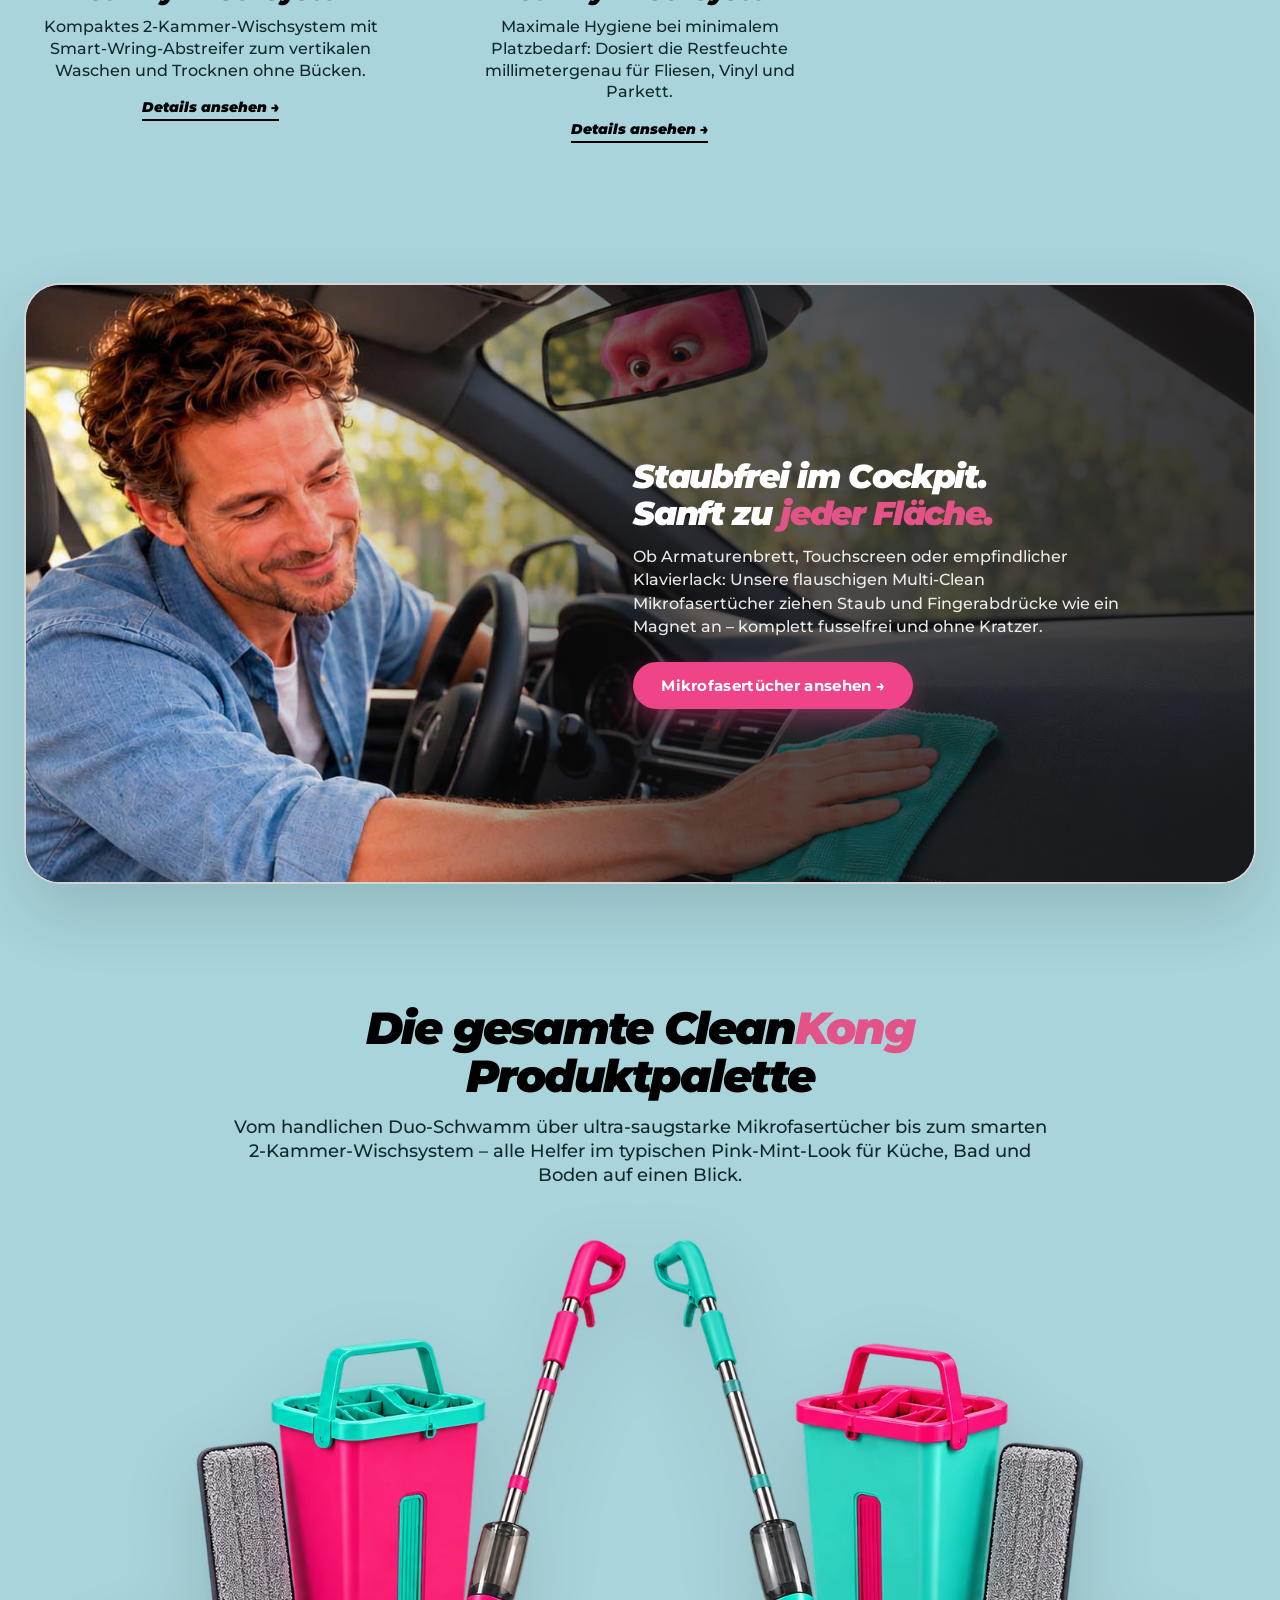
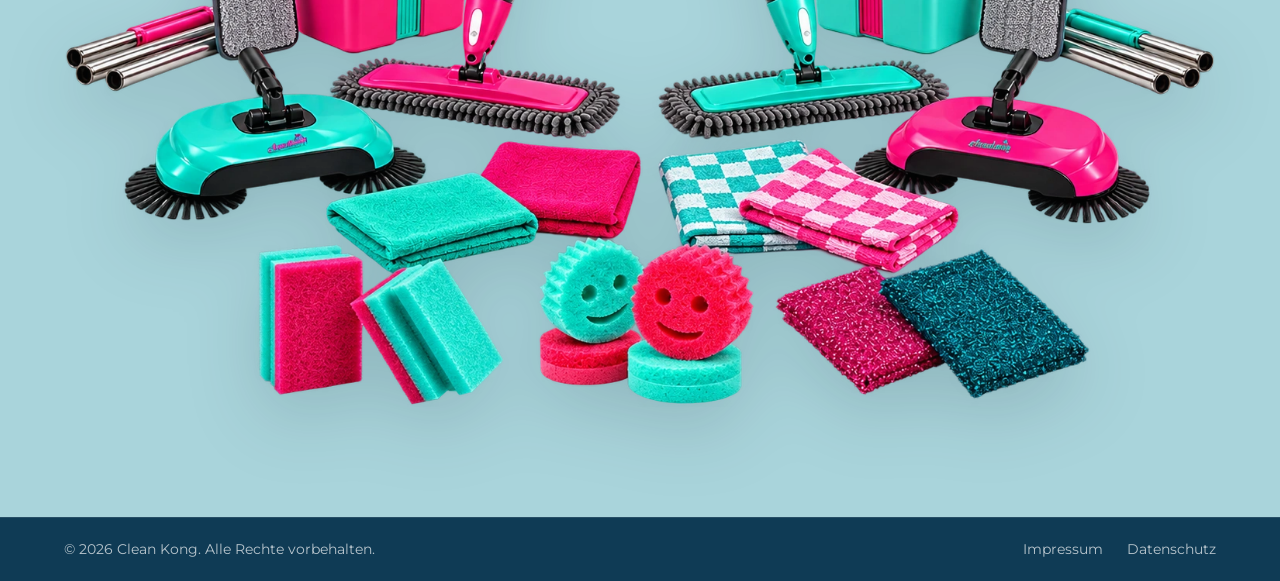
==== commit 97e81a5d: "Promote /entwicklung to main homepage (index.html)" ====
--- a/index.html
+++ b/index.html
@@ -59,26 +59,32 @@
     </section>
 
     <!-- Intro / Products Section -->
-    <section id="produkte" class="intro-section">
+    <section id="produkte" class="intro-section intro-section--welcome">
       <div class="container intro-container">
         <div class="intro-image-col">
-          <img src="assets/web-clean-kong-dkd.png" alt="Clean Kong Product Preview" class="intro-img">
+          <img src="assets/PinkesGorilla-bildoben.webp" alt="Clean Kong Gorilla mit Schwamm" class="intro-img intro-img--edge-left">
         </div>
         <div class="intro-text-col">
-          <h2 class="intro-heading">coming soon</h2>
+          <h2 class="intro-heading">Willkommen bei<br>Clean<span class="highlight-pink">Kong</span></h2>
+          <p class="intro-subheading">
+            Der neuen Marke für Putzartikel und Reinigungshelfer.
+          </p>
           <p class="intro-description">
-            Hier entsteht zur Zeit die neue <br class="desktop-only">Online-Präsenz von Clean Kong, <br class="desktop-only">der neuen Marke für clevere <br class="desktop-only">Reinigungs- und Putzhelfer <br class="desktop-only">in Küche, Haushalt und mehr.
+            Ob du dein ganzes Haus gründlich putzt oder zwischendurch mal schnell <br class="desktop-only">sauber machst: Die vielseitigen Reinigungshelfer von Clean Kong <br class="desktop-only">unterstützen dich bei allen Arbeiten in Bad, Küche und Haushalt.
           </p>
         </div>
+        <div class="intro-tower-col">
+          <img src="assets/Schwamm-Turm-freigestellt.png" alt="Clean Kong Duo-Power Schwamm-Turm" class="intro-img intro-img--tower-right">
+        </div>
       </div>
     </section>
 
     <!-- Brand Wrapper Section -->
-    <section id="cleankong" class="brand-wrapper">
+    <section id="cleankong" class="brand-wrapper brand-wrapper--bg-photo">
       <div class="brand-info-block">
         <div class="container brand-container">
           <div class="brand-text-content">
-            <h2 class="brand-heading">cleaner, cooler, clean<span class="highlight-pink">kong</span></h2>
+            <h2 class="brand-heading">Cleaner, cooler, Clean<span class="highlight-pink">Kong</span></h2>
             <p class="brand-description">
               Mit CleanKong, der neuen Marke für clevere Putz- und <br class="desktop-only">Reinigungsprodukte, wird das Saubermachen nicht <br class="desktop-only">nur cleaner, sondern einfach cooler.
             </p>
@@ -88,19 +94,316 @@
             <p class="brand-description">
               CleanKong Produkte sind demnächst in <br class="desktop-only">vielen Supermärkten, unserem Onlineshop <br class="desktop-only">und weiteren Online-Plätzen erhältlich.
             </p>
+
+            <div class="kong-usp-grid">
+              <div class="kong-usp-card">
+                <strong>Kong-Power</strong>
+                <span>Entwickelt für maximale Schmutz- und Fettlösekraft ohne mühsames Schrubben.</span>
+              </div>
+              <div class="kong-usp-card">
+                <strong>100% kratzfrei</strong>
+                <span>Schonend zu empfindlichen Beschichtungen, Gläsern, Edelstahl &amp; Parkett.</span>
+              </div>
+              <div class="kong-usp-card">
+                <strong>Bald im Handel</strong>
+                <span>Demnächst in vielen Supermärkten, im Onlineshop &amp; auf Online-Marktplätzen.</span>
+              </div>
+            </div>
           </div>
         </div>
       </div>
-      <div class="brand-stripe"></div>
-    </section>
-
-    <!-- Bottom Banner Section -->
-    <section class="bottom-banner-section">
-      <img src="assets/Bg-Unten.jpg" alt="Clean Kong Bottom Banner" class="banner-img desktop-only">
-      <img src="assets/web-clean-kong-mobil-ende.jpg" alt="Clean Kong Abschluss" class="banner-mobile-img mobile-only">
+      <div class="brand-stripe" id="shop"></div>
+    </section>
+
+    <!-- Produktwelt Intro Section (from Version 1 Hero) -->
+    <section id="produktwelt" class="products-hero">
+      <div class="products-hero-container">
+        <div class="products-hero-text">
+          <h2 class="products-hero-title">
+            Unsere Clean<span class="highlight-pink">Kong</span><br>
+            Produktwelt
+          </h2>
+          <p class="products-hero-lead">
+            Clevere Reinigungs- und Putzhelfer, die nicht nur kompromisslos sauber machen, sondern mit unseren knalligen Kong-Farben auch richtig gute Laune.
+          </p>
+          <p class="products-hero-lead">
+            Ob Küche, Bad oder Haushalt – mit Kong wird alles ein bisschen cleaner.
+          </p>
+          <div class="products-hero-actions">
+            <a href="#produkte-grid" class="btn btn-kong-pink">Unsere Produkte entdecken</a>
+            <a href="#cleankong" class="btn btn-kong-dark">Warum CleanKong?</a>
+          </div>
+        </div>
+        <div class="products-hero-visual">
+          <img src="assets/web-clean-kong-dkd.png" alt="Clean Kong Gorilla mit Schwämmen" class="products-hero-gorilla">
+        </div>
+      </div>
+
+      <div class="container lifestyle-inline-container">
+        <!-- Living Room / Spray-Mate (Woman on left -> Text on right) -->
+        <article class="lifestyle-banner-card lifestyle-banner-card--reverse" data-mockup="assets/Produkte_Mockups/Clean-Kong-Spray-Mate-Mint.jpg" data-cat-label="Boden &amp; Wohnraum" data-pack-label="Spray-Mate" data-claim="„Bequem Wischen bis in jede Ecke“" data-specs="Nebelfeine Sprüh-Technologie | Abnehmbarer &amp; nachfüllbarer Tank | Waschbarer Mikrofaser-Bezug" data-tip="Durch die nebelfeine Dosierung trocknen auch empfindliche Holzböden innerhalb weniger Sekunden ab.">
+          <div class="lifestyle-banner-media">
+            <img src="assets/Frau-mit-Mint-Mopp-und-pinkem-Gorilla.png" alt="Fröhliches Wohnzimmer mit pinkem Clean Kong Gorilla und Spray-Mate Sprühwischer" class="lifestyle-banner-img" loading="lazy">
+          </div>
+          <div class="lifestyle-banner-content">
+            <h3 class="lifestyle-banner-title">Sprühen, wischen,<br>fertig – <span class="highlight-pink">ohne Eimer.</span></h3>
+            <span class="lifestyle-modal-product-title" hidden>Spray-Mate Sprühwischer</span>
+            <p class="lifestyle-banner-desc">
+              Kein schweres Wasserschleppen mehr: Einfach am Hebel sprühen und mit dem wendigen 360°-Mikrofaserkopf nebelfeucht über Parkett, Laminat und Fliesen gleiten.
+            </p>
+            <button class="btn btn-kong-pink lifestyle-modal-trigger" type="button">Spray-Mate ansehen &rarr;</button>
+          </div>
+        </article>
+      </div>
+    </section>
+
+    <!-- 3er Grid Product Section (from Version 2, without Tabs & without Background Numbers) -->
+    <section id="produkte-grid" class="v2-showcase-section">
+      <div class="container">
+        <div class="v2-open-grid">
+
+          <!-- 01. Smile & Clean Duo-Schwämme -->
+          <article class="v2-product-item has-hover-img" data-category="schwaemme" data-cat-label="Schwämme &amp; Pads" data-claim="„Schwamm &amp; Scheuerbürste in einem“" data-specs="Kratzfrei auf Beschichtungen | Ergonomische Smiley-Form | Geruchsabweisend &amp; ausspülbar" data-tip="Unter warmem Wasser angenehm weich für Gläser, in kaltem Wasser extra griffig gegen Eingebranntes.">
+            <div class="v2-cutout-stage">
+              <img src="assets/Produkte/Clean-Kong-SmileCleanDuoSwamme1frei.webp" alt="Clean Kong Smile & Clean Duo-Schwämme" class="v2-cutout-img" loading="lazy">
+              <img src="assets/Produkte/Clean-Kong-SmileCleanDuoSwamme-hover.png" alt="Clean Kong Smile & Clean Duo-Schwämme Detailansicht" class="v2-cutout-img v2-cutout-img--hover" loading="lazy">
+            </div>
+            <div class="v2-item-content">
+              <span class="v2-meta-edition">2er Set</span>
+              <h3 class="v2-item-title">Smile &amp; Clean Duo-Schwämme</h3>
+              <p class="v2-item-desc">
+                Kraftvolle Scheuerleistung mit kratzfreier Spezialstruktur in Pink &amp; Mint – für Gläser, Besteck, Töpfe und Bad.
+              </p>
+              <button class="v2-detail-link" type="button">Details ansehen &rarr;</button>
+            </div>
+          </article>
+
+          <!-- 02. Duo Power Schwämme -->
+          <article class="v2-product-item has-hover-img" data-category="schwaemme" data-cat-label="Schwämme &amp; Pads" data-claim="„Reinigt sauber – für alle Oberflächen“" data-specs="2-Phasen-Reinigungskraft | Ergonomische Griffmulde | Großes 12er Vorratspack" data-tip="Perfekt als Vorratspack für Küche, Bad, Grillrost und Gartenmöbel.">
+            <div class="v2-cutout-stage">
+              <img src="assets/Produkte/Clean-KongDuoPowerschwammefreigestellt.webp" alt="Clean Kong Duo Power Schwämme 12er Set" class="v2-cutout-img" loading="lazy">
+              <img src="assets/Produkte/Clean-Kong-DuoPowerschwamme-hover.png" alt="Clean Kong Duo Power Schwämme Detailansicht" class="v2-cutout-img v2-cutout-img--hover" loading="lazy">
+            </div>
+            <div class="v2-item-content">
+              <span class="v2-meta-edition">12er Set</span>
+              <h3 class="v2-item-title">Duo Power Schwämme</h3>
+              <p class="v2-item-desc">
+                Pinke Power-Vliesseite gegen Verkrustungen und dichte Mint-Schaumseite für sanftes, gründliches Nachreinigen.
+              </p>
+              <button class="v2-detail-link" type="button">Details ansehen &rarr;</button>
+            </div>
+          </article>
+
+          <!-- 03. Premium Nano-Glanz Clean-Pads -->
+          <article class="v2-product-item has-hover-img" data-category="schwaemme" data-cat-label="Schwämme &amp; Pads" data-claim="„Kratzfrei – für alle Oberflächen“" data-specs="100% kratzfreie Glanzfaser | Formstabiler Schaumkern | 4x Pink &amp; 4x Türkis-Glitzer" data-tip="Ideal für Ceranfelder, Edelstahlspülen, Backbleche und Badezimmer-Armaturen.">
+            <div class="v2-cutout-stage">
+              <img src="assets/Produkte/Clean-Kong-Nano-GlanzCleanPadsfrei.webp" alt="Clean Kong Premium Nano-Glanz Clean-Pads" class="v2-cutout-img" loading="lazy">
+              <img src="assets/Produkte/Clean-Kong-Nano-GlanzCleanPads-hover.png" alt="Clean Kong Premium Nano-Glanz Clean-Pads Detailansicht" class="v2-cutout-img v2-cutout-img--hover" loading="lazy">
+            </div>
+            <div class="v2-item-content">
+              <span class="v2-meta-edition">8er Set</span>
+              <h3 class="v2-item-title">Nano-Glanz Clean-Pads</h3>
+              <p class="v2-item-desc">
+                Metallisierte Nano-Faser-Pads lösen Eingebranntes auf Töpfen, Pfannen und Glaskeramik zu 100 % kratzfrei.
+              </p>
+              <button class="v2-detail-link" type="button">Details ansehen &rarr;</button>
+            </div>
+          </article>
+
+          <!-- 04. Magic Mikrofaser Geschirrhandtücher -->
+          <article class="v2-product-item has-hover-img" data-category="tuecher" data-cat-label="Mikrofasertücher" data-claim="„Saugstark für streifenfreies Trocknen“" data-specs="Streifen- &amp; fusselfreier Glanz | Extrem hohe Wasseraufnahme | Schnelltrocknend &amp; waschbar" data-tip="Bei bis zu 60 °C waschbar für dauerhaft maximale Saugkraft.">
+            <div class="v2-cutout-stage">
+              <img src="assets/Produkte/Clean-Kong-Magic-Mikrofaser-Geschirrhandtucherfreigestellt.webp" alt="Clean Kong Magic Mikrofaser Geschirrhandtücher" class="v2-cutout-img" loading="lazy">
+              <img src="assets/Produkte/Clean-Kong-Magic-Mikrofaser-Geschirrhandtucher-hover.png" alt="Clean Kong Magic Mikrofaser Geschirrhandtücher Detailansicht" class="v2-cutout-img v2-cutout-img--hover" loading="lazy">
+            </div>
+            <div class="v2-item-content">
+              <span class="v2-meta-edition">9er Set</span>
+              <h3 class="v2-item-title">Magic Geschirrhandtücher</h3>
+              <p class="v2-item-desc">
+                Feingewebte Waffelstruktur im 9er-Farbmix für streifen- und fusselfreies Abtrocknen von Gläsern und Geschirr.
+              </p>
+              <button class="v2-detail-link" type="button">Details ansehen &rarr;</button>
+            </div>
+          </article>
+
+          <!-- 05. Multi-Clean Mikrofasertücher -->
+          <article class="v2-product-item has-hover-img" data-category="tuecher" data-cat-label="Mikrofasertücher" data-claim="„Allzwecktücher – perfekter Glanz im ganzen Haus“" data-specs="Praktische 20er Vorratsbox | Nass &amp; trocken verwendbar | Farbcodiert in Pink &amp; Mint" data-tip="Trocken als elektrostatischer Staubmagnet oder nebelfeucht gegen Fett und Fingerabdrücke.">
+            <div class="v2-cutout-stage">
+              <img src="assets/Produkte/Clean-Kong-Multi-CleanMikrofasertucherfrei.webp" alt="Clean Kong Multi-Clean Mikrofasertücher" class="v2-cutout-img v2-cutout-img--multiclean" loading="lazy">
+              <img src="assets/Produkte/Clean-Kong-Multi-CleanMikrofasertucher-hover.png" alt="Clean Kong Multi-Clean Mikrofasertücher Detailansicht" class="v2-cutout-img v2-cutout-img--hover" loading="lazy">
+            </div>
+            <div class="v2-item-content">
+              <span class="v2-meta-edition">20er Set</span>
+              <h3 class="v2-item-title">Multi-Clean Mikrofasertücher</h3>
+              <p class="v2-item-desc">
+                Samtweiche Aktivfasern in der großen 20er-Box – binden Staub, Schmutz und Fett nass wie trocken im ganzen Haus.
+              </p>
+              <button class="v2-detail-link" type="button">Details ansehen &rarr;</button>
+            </div>
+          </article>
+
+          <!-- 06. Spray-Mate Sprühwischer (Pink) -->
+          <article class="v2-product-item has-hover-img" data-category="boden" data-cat-label="Boden &amp; Wischen" data-claim="„Gründliche Reinigung für alle glatten Böden“" data-specs="Exakt dosierbare Sprühdüse | Ideal für Parkett, Laminat &amp; Fliesen | 360° wendiges Drehgelenk" data-tip="Einfach den Tank mit Wasser und Lieblingsreiniger füllen – Hebel drücken und ohne Eimer loswischen!">
+            <div class="v2-cutout-stage">
+              <img src="assets/Produkte/Clean-Kong-Spray-MatePinkfrei.webp" alt="Clean Kong Spray-Mate Sprühwischer Pink" class="v2-cutout-img" loading="lazy">
+              <img src="assets/Produkte/Clean-Kong-Spray-MatePink-hover.png" alt="Clean Kong Spray-Mate Sprühwischer Pink Detailansicht" class="v2-cutout-img v2-cutout-img--hover" loading="lazy">
+            </div>
+            <div class="v2-item-content">
+              <span class="v2-meta-edition">Pink Edition</span>
+              <h3 class="v2-item-title">Spray-Mate Sprühwischer</h3>
+              <p class="v2-item-desc">
+                Wischen ohne Eimer: Nebelfeine Sprühdüse am Handgriff und wendiger 360°-Wischkopf für alle glatten Böden.
+              </p>
+              <button class="v2-detail-link" type="button">Details ansehen &rarr;</button>
+            </div>
+          </article>
+
+          <!-- 07. Spray-Mate Sprühwischer (Mint) -->
+          <article class="v2-product-item has-hover-img" data-category="boden" data-cat-label="Boden &amp; Wischen" data-claim="„Bequem Wischen bis in jede Ecke“" data-specs="Nebelfeine Sprüh-Technologie | Abnehmbarer &amp; nachfüllbarer Tank | Waschbarer Mikrofaser-Bezug" data-tip="Durch die nebelfeine Dosierung trocknen auch empfindliche Holzböden innerhalb weniger Sekunden ab.">
+            <div class="v2-cutout-stage">
+              <img src="assets/Produkte/Clean-Kong-Spray-MateMintfrei.webp" alt="Clean Kong Spray-Mate Sprühwischer Mint" class="v2-cutout-img" loading="lazy">
+              <img src="assets/Produkte/Clean-Kong-Spray-MateMint-hover.png" alt="Clean Kong Spray-Mate Sprühwischer Mint Detailansicht" class="v2-cutout-img v2-cutout-img--hover" loading="lazy">
+            </div>
+            <div class="v2-item-content">
+              <span class="v2-meta-edition v2-meta-edition--mint">Mint Edition</span>
+              <h3 class="v2-item-title">Spray-Mate Sprühwischer</h3>
+              <p class="v2-item-desc">
+                Leichter Alu-Stiel mit integriertem Wassertank in frischem Ocean-Mint – sofort einsatzbereit für Parkett &amp; Fliesen.
+              </p>
+              <button class="v2-detail-link" type="button">Details ansehen &rarr;</button>
+            </div>
+          </article>
+
+          <!-- 08. Sweep-Tech Kehrbesen (Pink) -->
+          <article class="v2-product-item has-hover-img" data-category="boden" data-cat-label="Boden &amp; Wischen" data-claim="„Fegen und Kehren – so einfach wie nie!“" data-specs="Rotierende 360°-Doppelbürsten | Kabellos, stromlos &amp; leise | Integrierte Kehrschaufel-Box" data-tip="Arbeitet komplett mechanisch durch Vorwärtsschieben – kein Akku-Laden, kein Kabelsalat!">
+            <div class="v2-cutout-stage">
+              <img src="assets/Produkte/Clean-Kong-Sweep-TechPinkfrei.webp" alt="Clean Kong Sweep-Tech Kehrbesen Pink" class="v2-cutout-img" loading="lazy">
+              <img src="assets/Produkte/Clean-Kong-Sweep-TechPink-hover.png" alt="Clean Kong Sweep-Tech Kehrbesen Pink Detailansicht" class="v2-cutout-img v2-cutout-img--hover" loading="lazy">
+            </div>
+            <div class="v2-item-content">
+              <span class="v2-meta-edition">Pink Edition</span>
+              <h3 class="v2-item-title">Sweep-Tech Kehrbesen</h3>
+              <p class="v2-item-desc">
+                Mechanischer Turbo-Besen mit rotierenden 360°-Seitenbürsten und integriertem Auffangbehälter – ganz ohne Strom.
+              </p>
+              <button class="v2-detail-link" type="button">Details ansehen &rarr;</button>
+            </div>
+          </article>
+
+          <!-- 09. Sweep-Tech Kehrbesen (Mint) -->
+          <article class="v2-product-item has-hover-img" data-category="boden" data-cat-label="Boden &amp; Wischen" data-claim="„Fegen und Kehren – so einfach wie nie!“" data-specs="3-fach Bürstensystem | Flaches Design für unter Möbel | Ein-Klick-Entleerung" data-tip="Nach dem Kehren einfach die Bodenklappe über dem Mülleimer öffnen – ohne Schmutzkontakt.">
+            <div class="v2-cutout-stage">
+              <img src="assets/Produkte/Clean-Kong-Sweep-TechMintfrei.webp" alt="Clean Kong Sweep-Tech Kehrbesen Mint" class="v2-cutout-img" loading="lazy">
+              <img src="assets/Produkte/Clean-Kong-Sweep-TechMint-hover.png" alt="Clean Kong Sweep-Tech Kehrbesen Mint Detailansicht" class="v2-cutout-img v2-cutout-img--hover" loading="lazy">
+            </div>
+            <div class="v2-item-content">
+              <span class="v2-meta-edition v2-meta-edition--mint">Mint Edition</span>
+              <h3 class="v2-item-title">Sweep-Tech Kehrbesen</h3>
+              <p class="v2-item-desc">
+                Gleitet flüsterleise über alle Hartböden und nimmt Krümel, Staub und Haare in Sekundenschnelle ohne Bücken auf.
+              </p>
+              <button class="v2-detail-link" type="button">Details ansehen &rarr;</button>
+            </div>
+          </article>
+
+          <!-- 10. Wet+Dry Wischsystem (Pink) -->
+          <article class="v2-product-item has-hover-img" data-category="boden" data-cat-label="Boden &amp; Wischen" data-claim="„Ohne Bücken clever sauber!“" data-specs="Innovatives Smart-Wring-System | Trennung von Schmutz- &amp; Trockenkammer | Trockene &amp; saubere Hände" data-tip="Durch den selbstklappenden Wischkopf gleitet der Mopp mühelos senkrecht in die Wash- und Dry-Kammern.">
+            <div class="v2-cutout-stage">
+              <img src="assets/Produkte/Clean-Kong-Wet-Dry-WischsystemPinkfrei.webp" alt="Clean Kong Wet+Dry Wischsystem Pink" class="v2-cutout-img" loading="lazy">
+              <img src="assets/Produkte/Clean-Kong-Wet-Dry-WischsystemPink-hover.png" alt="Clean Kong Wet+Dry Wischsystem Pink Detailansicht" class="v2-cutout-img v2-cutout-img--hover" loading="lazy">
+            </div>
+            <div class="v2-item-content">
+              <span class="v2-meta-edition">Pink Edition</span>
+              <h3 class="v2-item-title">Wet+Dry Wischsystem</h3>
+              <p class="v2-item-desc">
+                Kompaktes 2-Kammer-Wischsystem mit Smart-Wring-Abstreifer zum vertikalen Waschen und Trocknen ohne Bücken.
+              </p>
+              <button class="v2-detail-link" type="button">Details ansehen &rarr;</button>
+            </div>
+          </article>
+
+          <!-- 11. Wet+Dry Wischsystem (Mint) -->
+          <article class="v2-product-item has-hover-img" data-category="boden" data-cat-label="Boden &amp; Wischen" data-claim="„Für Nass- und Trockenreinigung“" data-specs="Vertikales 2-Kammer-Auswringen | Inkl. Schmutzbürsten-Abstreifer | Für Nass- &amp; Trockenwischen" data-tip="Platzsparendes Hochformat-Design – passt perfekt in jede Abstellkammer und Nische.">
+            <div class="v2-cutout-stage">
+              <img src="assets/Produkte/Clean-Kong-Wet-Dry-WischsystemMintfrei.webp" alt="Clean Kong Wet+Dry Wischsystem Mint" class="v2-cutout-img" loading="lazy">
+              <img src="assets/Produkte/Clean-Kong-Wet-Dry-WischsystemMint-hover.png" alt="Clean Kong Wet+Dry Wischsystem Mint Detailansicht" class="v2-cutout-img v2-cutout-img--hover" loading="lazy">
+            </div>
+            <div class="v2-item-content">
+              <span class="v2-meta-edition v2-meta-edition--mint">Mint Edition</span>
+              <h3 class="v2-item-title">Wet+Dry Wischsystem</h3>
+              <p class="v2-item-desc">
+                Maximale Hygiene bei minimalem Platzbedarf: Dosiert die Restfeuchte millimetergenau für Fliesen, Vinyl und Parkett.
+              </p>
+              <button class="v2-detail-link" type="button">Details ansehen &rarr;</button>
+            </div>
+          </article>
+
+        </div>
+      </div>
+    </section>
+
+    <!-- Lifestyle Action Showcase Section -->
+    <section id="alltag" class="lifestyle-showcase-section">
+      <div class="container">
+        <div class="lifestyle-banners-stack">
+
+          <!-- Car Cockpit / Multi-Clean Mikrofasertücher (Man on left -> Text on right) -->
+          <article class="lifestyle-banner-card lifestyle-banner-card--reverse" data-mockup="assets/Produkte_Mockups/Clean-Kong-Multi-Clean-Mikrofasertuecher.jpg" data-cat-label="Tücher &amp; Cockpit" data-pack-label="Multi-Clean 4er-Pack" data-claim="„Sanft, saugstark &amp; vielseitig“" data-specs="Trocken als Staubmagnet &amp; feucht gegen Fett | Fusselfrei &amp; ultra-schonend | Ideal für Haushalt, Küche &amp; Auto-Innenraum" data-tip="Trocken zieht die geladene Faser Staub im Auto-Cockpit wie ein Magnet an; leicht angefeuchtet löst sie Fingerabdrücke auf Displays sofort.">
+            <div class="lifestyle-banner-media">
+              <img src="assets/Fahrer-putzt-Armaturenbrett-Gorilla-im-Spiegel.jpg" alt="Clean Kong Fahrer putzt Armaturenbrett mit Multi-Clean Mikrofasertuch und Gorilla im Rückspiegel" class="lifestyle-banner-img" loading="lazy">
+            </div>
+            <div class="lifestyle-banner-content">
+              <h3 class="lifestyle-banner-title">Staubfrei im Cockpit.<br>Sanft zu <span class="highlight-pink">jeder Fläche.</span></h3>
+              <span class="lifestyle-modal-product-title" hidden>Multi-Clean Mikrofasertücher</span>
+              <p class="lifestyle-banner-desc">
+                Ob Armaturenbrett, Touchscreen oder empfindlicher Klavierlack: Unsere flauschigen Multi-Clean Mikrofasertücher ziehen Staub und Fingerabdrücke wie ein Magnet an – komplett fusselfrei und ohne Kratzer.
+              </p>
+              <button class="btn btn-kong-pink lifestyle-modal-trigger" type="button">Mikrofasertücher ansehen &rarr;</button>
+            </div>
+          </article>
+
+        </div>
+      </div>
+    </section>
+
+    <!-- Full Product Lineup Showcase Section -->
+    <section id="produktpalette" class="lineup-showcase-section">
+      <div class="container">
+        <div class="lineup-showcase-header">
+          <h2 class="lineup-section-title">Die gesamte Clean<span class="highlight-pink">Kong</span> Produktpalette</h2>
+          <p class="lineup-section-subtitle">
+            Vom handlichen Duo-Schwamm über ultra-saugstarke Mikrofasertücher bis zum smarten 2-Kammer-Wischsystem – alle Helfer im typischen Pink-Mint-Look für Küche, Bad und Boden auf einen Blick.
+          </p>
+        </div>
+
+        <div class="lineup-stage-card">
+          <img src="assets/Premium-ReinigungssetinRosaundMint-ezgif.com-png-to-webp-converter.webp" alt="Die gesamte Clean Kong Produktpalette im Überblick" class="lineup-stage-img" loading="lazy">
+        </div>
+      </div>
     </section>
 
   </main>
+
+  <!-- Quick-View Product Modal -->
+  <dialog class="product-modal" id="product-modal" aria-labelledby="modal-title">
+    <div class="modal-inner">
+      <button class="modal-close-btn" id="modal-close-btn" type="button" aria-label="Schließen">&times;</button>
+      <div class="modal-image-stage">
+        <img id="modal-img" src="" alt="">
+      </div>
+      <div class="modal-content">
+        <div class="product-card-top">
+          <span class="product-category-tag" id="modal-category">Kategorie</span>
+          <span class="product-pack-badge" id="modal-pack">Set</span>
+        </div>
+        <h3 id="modal-title">Produktname</h3>
+        <p class="modal-claim" id="modal-claim"></p>
+        <p class="modal-desc" id="modal-desc"></p>
+        <ul class="modal-specs" id="modal-specs"></ul>
+        <span class="product-availability"><span class="availability-dot"></span> Demnächst im Handel &amp; Online-Shop erhältlich</span>
+      </div>
+    </div>
+  </dialog>
 
   <!-- Footer -->
   <footer class="main-footer">
--- a/style.css
+++ b/style.css
@@ -460,11 +460,134 @@
   color: #000000;
 }
 
+/* Welcome Intro Variant on /entwicklung (aligned with Brand & Product Hero typography) */
+@keyframes floatIntroLeft {
+  0% {
+    transform: translateX(0);
+  }
+  50% {
+    transform: translateX(-20px);
+  }
+  100% {
+    transform: translateX(0);
+  }
+}
+
+.intro-section--welcome {
+  padding: 135px 0 140px 0;
+  min-height: 740px;
+  display: flex;
+  align-items: center;
+  justify-content: center;
+  overflow: hidden;
+  z-index: 10;
+}
+
+.intro-section--welcome .intro-container {
+  display: flex;
+  justify-content: center;
+  align-items: center;
+  width: 100%;
+}
+
+.intro-section--welcome .intro-image-col,
+.intro-section--welcome .intro-tower-col {
+  position: static;
+}
+
+.intro-section--welcome .intro-img--edge-left {
+  position: absolute;
+  left: -20px;
+  bottom: 0;
+  height: 96%;
+  max-height: 710px;
+  width: auto;
+  max-width: 48vw;
+  object-fit: contain;
+  object-position: left bottom;
+  margin: 0;
+  z-index: 12;
+  pointer-events: none;
+  animation: floatIntroLeft 8s infinite ease-in-out;
+}
+
+.intro-section--welcome .intro-img--tower-right {
+  position: absolute;
+  right: clamp(8px, 3vw, 56px);
+  top: 100px;
+  bottom: auto;
+  height: 110%;
+  max-height: 820px;
+  width: auto;
+  max-width: 36vw;
+  object-fit: contain;
+  object-position: right top;
+  margin: 0;
+  z-index: 1;
+  pointer-events: none;
+  filter: drop-shadow(-14px 18px 28px rgba(18, 40, 44, 0.16));
+  will-change: transform;
+  animation: floatSpongeTower 5.2s cubic-bezier(0.45, 0.05, 0.55, 0.95) infinite;
+}
+
+@keyframes floatSpongeTower {
+  0%, 100% {
+    transform: translate3d(0, calc(var(--tower-scroll-y, 0px) + 12px), 0) rotate(-1.4deg);
+    filter: drop-shadow(-14px 18px 26px rgba(18, 40, 44, 0.15));
+  }
+  50% {
+    transform: translate3d(0, calc(var(--tower-scroll-y, 0px) - 24px), 0) rotate(1.8deg) scale(1.025);
+    filter: drop-shadow(-22px 34px 38px rgba(18, 40, 44, 0.24));
+  }
+}
+
+.intro-section--welcome .intro-text-col {
+  align-items: center;
+  text-align: center;
+  max-width: 840px;
+  margin: 0 auto;
+}
+
+.intro-section--welcome .intro-heading {
+  font-size: clamp(2.4rem, 3.8vw, 3.35rem);
+  line-height: 1.08;
+  letter-spacing: -0.045em;
+  margin-left: 0;
+  margin-bottom: 18px;
+  color: #000000;
+  text-align: center;
+}
+
+.intro-section--welcome .intro-subheading {
+  font-size: clamp(1.1rem, 1.4vw, 1.28rem);
+  font-weight: 700;
+  line-height: 1.32;
+  color: #000000;
+  margin-bottom: 14px;
+  max-width: 840px;
+  text-align: center;
+}
+
+.intro-section--welcome .intro-description {
+  font-size: 19px;
+  font-weight: 500;
+  line-height: 1.42;
+  color: #12282c;
+  margin-bottom: 16px;
+  max-width: 840px;
+  text-align: center;
+}
+
+.intro-section--welcome .intro-description:last-child {
+  margin-bottom: 0;
+}
+
 /* Brand Section & Wrapper */
 .brand-wrapper {
   position: relative;
   width: 100%;
   overflow: hidden;
+  z-index: 15;
 }
 
 .brand-wrapper::before {
@@ -500,6 +623,45 @@
   z-index: auto;
 }
 
+.brand-wrapper--bg-photo::before,
+.brand-wrapper--bg-photo::after {
+  display: none !important;
+}
+
+.brand-wrapper--bg-photo .brand-info-block {
+  padding: 56px 0 44px 0;
+  background-image:
+    linear-gradient(
+      90deg,
+      rgba(17, 17, 19, 0.88) 0%,
+      rgba(17, 17, 19, 0.68) 34%,
+      rgba(17, 17, 19, 0.16) 62%,
+      rgba(17, 17, 19, 0.04) 100%
+    ),
+    url('assets/Mann-und-Gorilla-beim-Spuelen.jpg');
+  background-repeat: no-repeat;
+  background-position: center top, right top;
+  background-size: cover, cover;
+}
+
+.brand-wrapper--bg-photo .brand-container {
+  max-width: 1420px;
+  padding-left: clamp(28px, 4vw, 64px);
+}
+
+.brand-wrapper--bg-photo .kong-usp-grid {
+  max-width: 680px;
+  gap: 16px;
+  margin-top: 24px;
+}
+
+.brand-wrapper--bg-photo .kong-usp-card {
+  background: rgba(17, 17, 19, 0.55);
+  border: 1px solid rgba(255, 255, 255, 0.22);
+  backdrop-filter: blur(12px);
+  -webkit-backdrop-filter: blur(12px);
+}
+
 .brand-container {
   display: flex;
   justify-content: flex-start;
@@ -514,12 +676,12 @@
 }
 
 .brand-heading {
-  font-size: 4rem;
+  font-size: clamp(2.4rem, 3.8vw, 3.4rem);
   font-weight: 900;
   font-style: italic;
   color: #ffffff;
-  letter-spacing: -0.05em;
-  margin-bottom: 24px;
+  letter-spacing: -0.045em;
+  margin-bottom: 22px;
 }
 
 .highlight-pink {
@@ -529,9 +691,9 @@
 .brand-description {
   font-weight: 500; /* Montserrat Medium */
   font-size: 20px;
-  line-height: 1.8;
+  line-height: 1.45;
   color: #ffffff;
-  margin-bottom: 32px;
+  margin-bottom: 22px;
 }
 
 .brand-description:last-child {
@@ -565,6 +727,10 @@
   background: url('assets/fixed.png') no-repeat left bottom / contain;
   pointer-events: none;
   z-index: 2;
+}
+
+.bottom-banner-section--no-overlay::after {
+  display: none !important;
 }
 
 .banner-img,
@@ -838,11 +1004,47 @@
     font-size: 20px;
     line-height: 1.5;
   }
+
+  .intro-section--welcome {
+    padding: 50px 0 310px 0;
+    min-height: auto;
+  }
+
+  .intro-section--welcome .intro-container {
+    gap: 0;
+  }
+
+  .intro-section--welcome .intro-subheading {
+    font-size: 1.1rem;
+    line-height: 1.4;
+  }
+
+  .intro-section--welcome .intro-description {
+    font-size: 16px;
+    line-height: 1.5;
+  }
   
   .intro-img {
     max-height: 350px;
     margin-top: 0; /* Remove top overlap on mobile */
     margin-bottom: 0; /* Reset bottom overlap on mobile */
+  }
+
+  .intro-section--welcome .intro-img--edge-left {
+    left: -12px;
+    bottom: 0;
+    height: 280px;
+    max-height: 280px;
+    max-width: 58vw;
+  }
+
+  .intro-section--welcome .intro-img--tower-right {
+    right: 12px;
+    top: auto;
+    bottom: -15px;
+    height: 265px;
+    max-height: 265px;
+    max-width: 38vw;
   }
 
   .brand-heading {
@@ -868,7 +1070,24 @@
     padding: 50px 20px 205px 20px;
   }
 
-  .brand-container {
+  .brand-wrapper--bg-photo .brand-info-block {
+    padding: 60px 20px 68px 20px;
+    background-image:
+      linear-gradient(
+        180deg,
+        rgba(17, 17, 19, 0.82) 0%,
+        rgba(17, 17, 19, 0.78) 100%
+      ),
+      url('assets/Mann-und-Gorilla-beim-Spuelen.jpg');
+    background-position: center center, center center;
+  }
+
+  .brand-wrapper--bg-photo::after {
+    display: none !important;
+  }
+
+  .brand-container,
+  .brand-wrapper--bg-photo .brand-container {
     justify-content: center;
     padding-left: 0;
   }
@@ -1052,28 +1271,29 @@
 }
 
 .products-hero-title {
-  font-size: clamp(2.8rem, 4.8vw, 4.6rem);
+  font-size: clamp(2.4rem, 3.8vw, 3.5rem);
   font-weight: 900;
   font-style: italic;
-  letter-spacing: -0.05em;
-  line-height: 1.05;
+  letter-spacing: -0.045em;
+  line-height: 1.08;
   color: #000000;
-  margin-bottom: 22px;
+  margin-bottom: 18px;
 }
 
 .products-hero-lead {
-  font-size: clamp(1.1rem, 1.5vw, 1.35rem);
+  font-size: clamp(1.08rem, 1.4vw, 1.25rem);
   font-weight: 500;
-  line-height: 1.65;
+  line-height: 1.38;
   color: #12282c;
   max-width: 620px;
-  margin-bottom: 32px;
+  margin-bottom: 14px;
 }
 
 .products-hero-actions {
   display: flex;
   flex-wrap: wrap;
   gap: 16px;
+  margin-top: 12px;
   margin-bottom: 36px;
 }
 
@@ -1513,7 +1733,7 @@
   font-size: 0.9rem;
   font-weight: 500;
   color: rgba(255, 255, 255, 0.85);
-  line-height: 1.45;
+  line-height: 1.36;
   display: block;
 }
 
@@ -1575,28 +1795,29 @@
 }
 
 .modal-image-stage {
-  background: rgba(169, 212, 219, 0.45);
+  background: rgba(169, 212, 219, 0.55);
   border-radius: 24px;
-  min-height: 360px;
+  aspect-ratio: 1 / 1;
   display: flex;
   align-items: center;
   justify-content: center;
-  padding: 16px;
+  padding: 12px;
+  overflow: hidden;
 }
 
 .modal-image-stage img {
   width: 100%;
-  height: 340px;
+  height: 100%;
+  aspect-ratio: 1 / 1;
   object-fit: contain;
-  background-color: #ffffff;
-  border-radius: 18px;
-  padding: 12px;
+  border-radius: 16px;
+  padding: 0;
   display: block;
-  box-shadow: 0 8px 24px rgba(18, 40, 44, 0.06);
+  box-shadow: 0 8px 24px rgba(18, 40, 44, 0.08);
 }
 
 .modal-content h3 {
-  font-size: 2rem;
+  font-size: 1.75rem;
   font-weight: 900;
   font-style: italic;
   letter-spacing: -0.04em;
@@ -1609,12 +1830,12 @@
   font-weight: 800;
   font-style: italic;
   color: #ef4488;
-  margin-bottom: 14px;
+  margin-bottom: 12px;
 }
 
 .modal-desc {
-  font-size: 1rem;
-  line-height: 1.65;
+  font-size: 0.98rem;
+  line-height: 1.44;
   color: #1d393f;
   margin-bottom: 20px;
 }
@@ -1904,7 +2125,17 @@
   height: auto;
   object-fit: contain;
   filter: drop-shadow(0 20px 28px rgba(18, 40, 44, 0.2));
-  transition: transform 0.55s cubic-bezier(0.16, 1, 0.3, 1), filter 0.55s ease;
+  transition: transform 0.55s cubic-bezier(0.16, 1, 0.3, 1), filter 0.55s ease, opacity 0.42s cubic-bezier(0.16, 1, 0.3, 1);
+}
+
+.v2-cutout-img--hover {
+  position: absolute;
+  inset: 0;
+  margin: auto;
+  opacity: 0;
+  transform: translateY(10px) scale(0.95);
+  pointer-events: none;
+  z-index: 3;
 }
 
 .v2-product-item:hover .v2-cutout-img {
@@ -1918,6 +2149,17 @@
 
 .v2-product-item:hover .v2-cutout-img--multiclean {
   transform: translateY(-16px) scale(1.34) rotate(-2deg);
+}
+
+.v2-product-item.has-hover-img:hover .v2-cutout-img:not(.v2-cutout-img--hover) {
+  opacity: 0;
+  transform: translateY(-8px) scale(0.95);
+}
+
+.v2-product-item.has-hover-img:hover .v2-cutout-img--hover {
+  opacity: 1;
+  transform: translateY(-12px) scale(1.06);
+  filter: drop-shadow(0 30px 38px rgba(18, 40, 44, 0.28));
 }
 
 /* Streamlined Open Typography directly on background */
@@ -1945,11 +2187,11 @@
 }
 
 .v2-item-title {
-  font-size: 1.9rem;
+  font-size: 1.62rem;
   font-weight: 900;
   font-style: italic;
-  letter-spacing: -0.045em;
-  line-height: 1.1;
+  letter-spacing: -0.04em;
+  line-height: 1.12;
   color: #000000;
   margin-bottom: 10px;
 }
@@ -1957,10 +2199,10 @@
 .v2-item-desc {
   font-size: 0.98rem;
   font-weight: 500;
-  line-height: 1.55;
+  line-height: 1.38;
   color: #12282c;
   max-width: 340px;
-  margin: 0 auto 16px auto;
+  margin: 0 auto 14px auto;
   text-align: center;
 }
 
@@ -2035,7 +2277,7 @@
 }
 
 .v2-open-grid.v2-lookbook-mode .v2-item-title {
-  font-size: clamp(2.4rem, 3.6vw, 3.4rem);
+  font-size: clamp(2.1rem, 3.2vw, 2.9rem);
   margin-bottom: 14px;
 }
 
@@ -2100,6 +2342,333 @@
   }
 }
 
-
-
-
+/* ==========================================================================
+   Lifestyle Action Showcase Section (/entwicklung)
+   ========================================================================== */
+
+.lifestyle-showcase-section {
+  padding: 20px 0 110px 0;
+  background-color: var(--bg-primary);
+  position: relative;
+  z-index: 10;
+}
+
+.lifestyle-showcase-section .container,
+.lifestyle-inline-container {
+  max-width: 1380px;
+}
+
+.lifestyle-inline-container {
+  margin-top: 44px;
+  position: relative;
+  z-index: 5;
+}
+
+.lifestyle-showcase-header {
+  text-align: center;
+  max-width: 780px;
+  margin: 0 auto 56px auto;
+}
+
+.lifestyle-kicker {
+  display: inline-block;
+  font-size: 0.85rem;
+  font-weight: 900;
+  text-transform: uppercase;
+  letter-spacing: 0.12em;
+  color: #ef4488;
+  font-style: italic;
+  margin-bottom: 10px;
+}
+
+.lifestyle-section-title {
+  font-size: clamp(2.2rem, 3.5vw, 3.2rem);
+  font-weight: 900;
+  font-style: italic;
+  letter-spacing: -0.045em;
+  line-height: 1.08;
+  color: #000000;
+  margin-bottom: 14px;
+}
+
+.lifestyle-section-subtitle {
+  font-size: 1.1rem;
+  font-weight: 500;
+  line-height: 1.38;
+  color: #12282c;
+}
+
+.lifestyle-banners-stack {
+  display: flex;
+  flex-direction: column;
+  gap: 44px;
+}
+
+.lifestyle-banner-card {
+  position: relative;
+  border-radius: 36px;
+  overflow: hidden;
+  border: 2px solid rgba(255, 255, 255, 0.82);
+  box-shadow: 0 28px 65px rgba(18, 40, 44, 0.16);
+  background: #111113;
+  min-height: 640px;
+  aspect-ratio: 16 / 9;
+  display: flex;
+  align-items: center;
+}
+
+.lifestyle-banner-media {
+  position: absolute;
+  inset: 0;
+  width: 100%;
+  height: 100%;
+  z-index: 1;
+}
+
+.lifestyle-banner-img {
+  width: 100%;
+  height: 100%;
+  object-fit: cover;
+  object-position: center center;
+  display: block;
+  transition: transform 0.8s cubic-bezier(0.16, 1, 0.3, 1);
+}
+
+.lifestyle-banner-card--reverse .lifestyle-banner-img {
+  object-position: center center;
+}
+
+#alltag .lifestyle-banner-card {
+  min-height: 540px;
+  max-height: 640px;
+  aspect-ratio: 2.05 / 1;
+}
+
+#alltag .lifestyle-banner-img {
+  object-position: center top;
+}
+
+.lifestyle-banner-card:hover .lifestyle-banner-img {
+  transform: scale(1.03);
+}
+
+/* Subtle directional gradient so text on the open side of the 16:9 photo is ultra-legible */
+.lifestyle-banner-media::after {
+  content: "";
+  position: absolute;
+  inset: 0;
+  background: linear-gradient(
+    90deg,
+    rgba(17, 17, 19, 0.82) 0%,
+    rgba(17, 17, 19, 0.58) 38%,
+    rgba(17, 17, 19, 0.08) 65%,
+    rgba(17, 17, 19, 0) 100%
+  );
+}
+
+.lifestyle-banner-card--reverse .lifestyle-banner-media::after {
+  background: linear-gradient(
+    270deg,
+    rgba(17, 17, 19, 0.84) 0%,
+    rgba(17, 17, 19, 0.68) 46%,
+    rgba(17, 17, 19, 0.12) 72%,
+    rgba(17, 17, 19, 0) 100%
+  );
+}
+
+.lifestyle-banner-content {
+  position: relative;
+  z-index: 2;
+  max-width: 560px;
+  padding: 52px 56px;
+  color: #ffffff;
+}
+
+.lifestyle-banner-card--reverse {
+  justify-content: flex-end;
+}
+
+.lifestyle-banner-card--reverse .lifestyle-banner-content {
+  max-width: 600px;
+  margin-right: clamp(48px, 6vw, 96px);
+}
+
+.lifestyle-badge-row {
+  display: flex;
+  flex-wrap: wrap;
+  align-items: center;
+  gap: 10px;
+  margin-bottom: 18px;
+}
+
+.lifestyle-cat-pill {
+  font-size: 0.76rem;
+  font-weight: 800;
+  text-transform: uppercase;
+  letter-spacing: 0.08em;
+  color: #ffffff;
+  background: rgba(255, 255, 255, 0.18);
+  backdrop-filter: blur(8px);
+  -webkit-backdrop-filter: blur(8px);
+  border: 1px solid rgba(255, 255, 255, 0.28);
+  padding: 6px 14px;
+  border-radius: 999px;
+}
+
+.lifestyle-product-pill {
+  font-size: 0.8rem;
+  font-weight: 900;
+  font-style: italic;
+  color: #ffffff;
+  background: #ef4488;
+  padding: 6px 14px;
+  border-radius: 999px;
+  box-shadow: 0 6px 16px rgba(239, 68, 136, 0.35);
+}
+
+.lifestyle-product-pill--mint {
+  background: #00b3a4;
+  box-shadow: 0 6px 16px rgba(0, 179, 164, 0.35);
+}
+
+.lifestyle-banner-title {
+  font-size: clamp(1.75rem, 2.6vw, 2.4rem);
+  font-weight: 900;
+  font-style: italic;
+  letter-spacing: -0.04em;
+  line-height: 1.1;
+  color: #ffffff;
+  margin-bottom: 14px;
+}
+
+.lifestyle-banner-desc {
+  font-size: 1.02rem;
+  font-weight: 500;
+  line-height: 1.42;
+  color: rgba(255, 255, 255, 0.9);
+  margin-bottom: 24px;
+}
+
+@media (max-width: 992px) {
+  .lifestyle-banner-card,
+  .lifestyle-banner-card--reverse,
+  #alltag .lifestyle-banner-card {
+    flex-direction: column;
+    min-height: auto;
+    max-height: none;
+    aspect-ratio: auto;
+    justify-content: flex-start;
+  }
+
+  .lifestyle-banner-media {
+    position: relative;
+    aspect-ratio: 16 / 9;
+    height: auto;
+  }
+
+  .lifestyle-banner-media::after,
+  .lifestyle-banner-card--reverse .lifestyle-banner-media::after {
+    background: linear-gradient(180deg, rgba(17, 17, 19, 0) 65%, rgba(17, 17, 19, 0.85) 100%);
+  }
+
+  .lifestyle-banner-content,
+  .lifestyle-banner-card--reverse .lifestyle-banner-content {
+    max-width: 100%;
+    margin-right: 0;
+    padding: 28px 28px 34px 28px;
+    background: #111113;
+  }
+}
+
+@media (max-width: 768px) {
+  .lifestyle-showcase-section {
+    padding: 10px 0 80px 0;
+  }
+
+  .lifestyle-showcase-header {
+    margin-bottom: 36px;
+  }
+
+  .lifestyle-banners-stack {
+    gap: 28px;
+  }
+
+  .lifestyle-banner-card {
+    border-radius: 24px;
+  }
+
+  .lifestyle-banner-content {
+    padding: 24px 22px 28px 22px;
+  }
+}
+
+/* ==========================================================================
+   Full Product Lineup Showcase Section (/entwicklung)
+   ========================================================================== */
+
+.lineup-showcase-section {
+  padding: 10px 0 110px 0;
+  background-color: var(--bg-primary);
+  position: relative;
+  z-index: 10;
+}
+
+.lineup-showcase-section .container {
+  max-width: 1380px;
+}
+
+.lineup-showcase-header {
+  text-align: center;
+  max-width: 820px;
+  margin: 0 auto 44px auto;
+}
+
+.lineup-section-title {
+  font-size: clamp(2.2rem, 3.5vw, 3.2rem);
+  font-weight: 900;
+  font-style: italic;
+  letter-spacing: -0.045em;
+  line-height: 1.08;
+  color: #000000;
+  margin-bottom: 14px;
+}
+
+.lineup-section-subtitle {
+  font-size: 1.1rem;
+  font-weight: 500;
+  line-height: 1.38;
+  color: #12282c;
+}
+
+.lineup-stage-card {
+  position: relative;
+  max-width: 1220px;
+  margin: 0 auto;
+}
+
+.lineup-stage-img {
+  width: 100%;
+  height: auto;
+  display: block;
+  filter: drop-shadow(0 24px 36px rgba(18, 40, 44, 0.16));
+}
+
+@media (max-width: 768px) {
+  .lineup-showcase-section {
+    padding: 0 0 70px 0;
+  }
+
+  .lineup-showcase-header {
+    margin-bottom: 28px;
+  }
+
+  .lineup-stage-card {
+    border-radius: 24px;
+  }
+}
+
+
+
+
+
+
